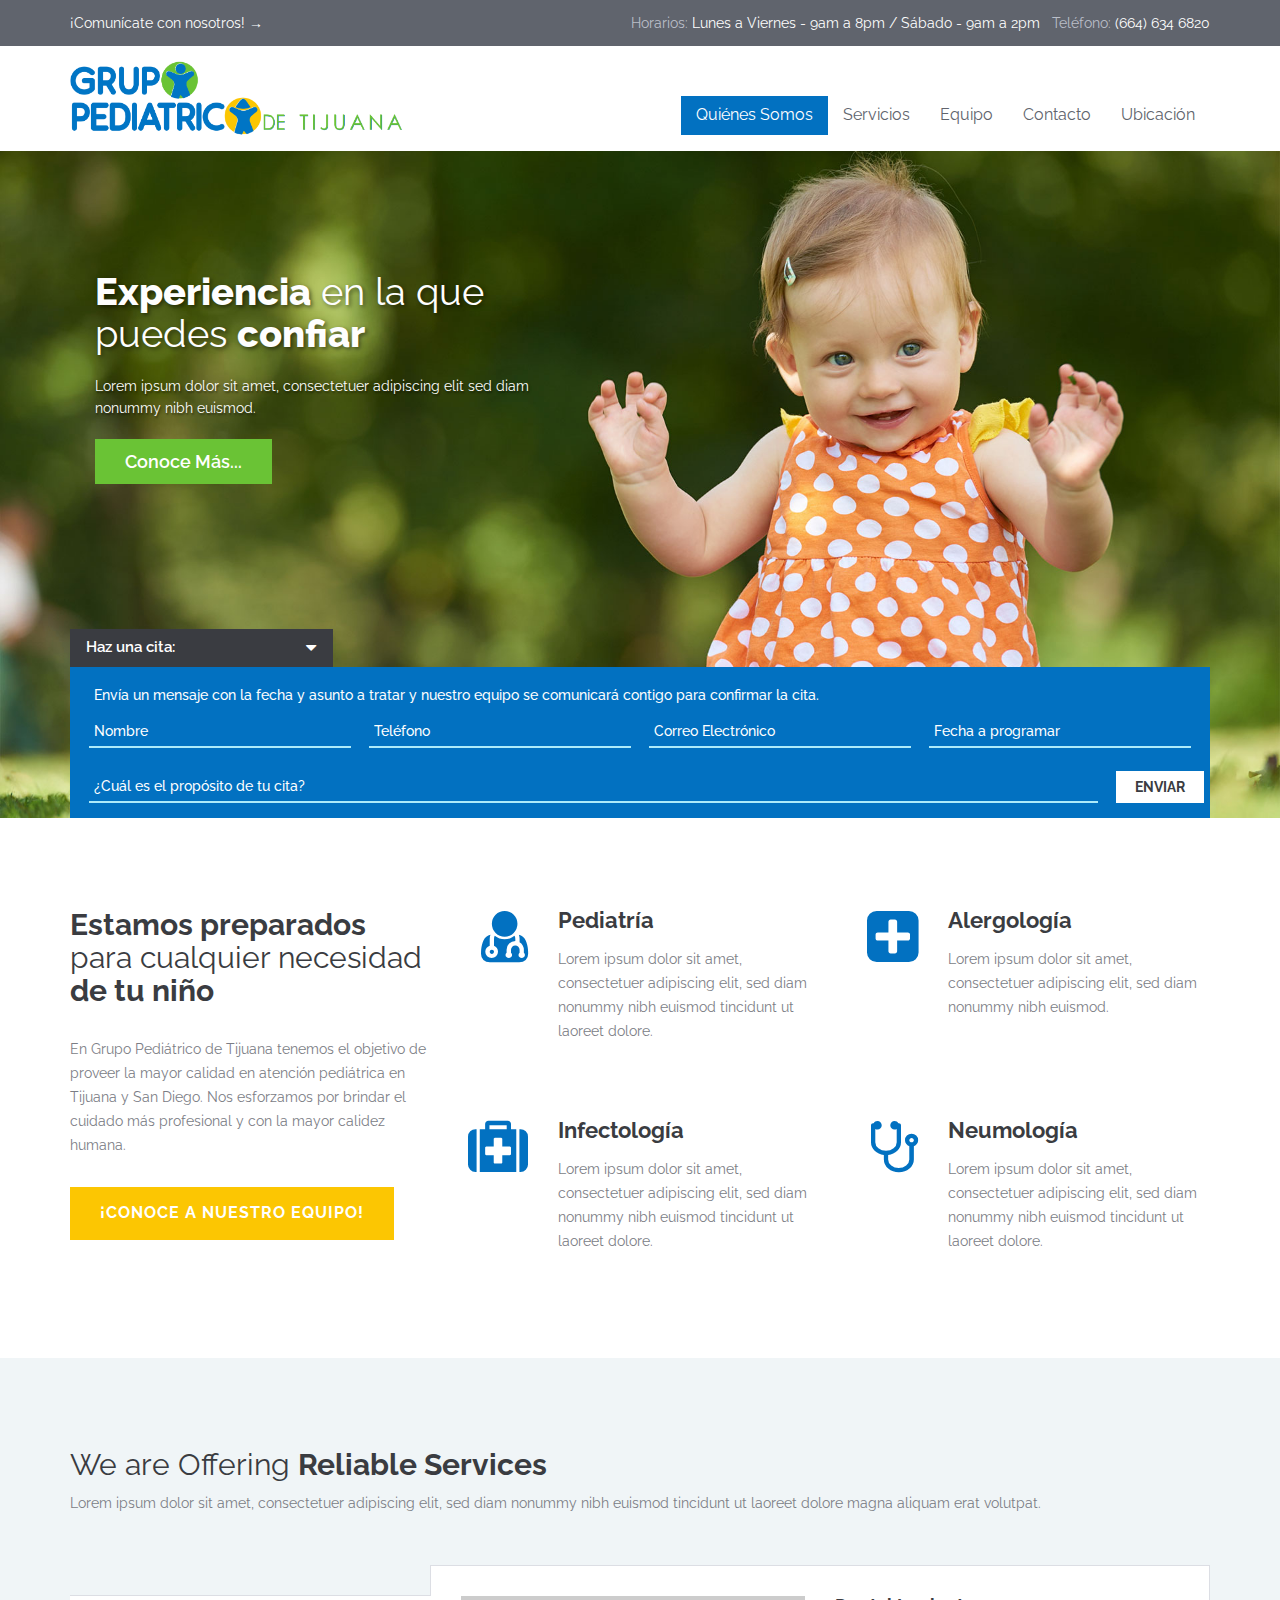
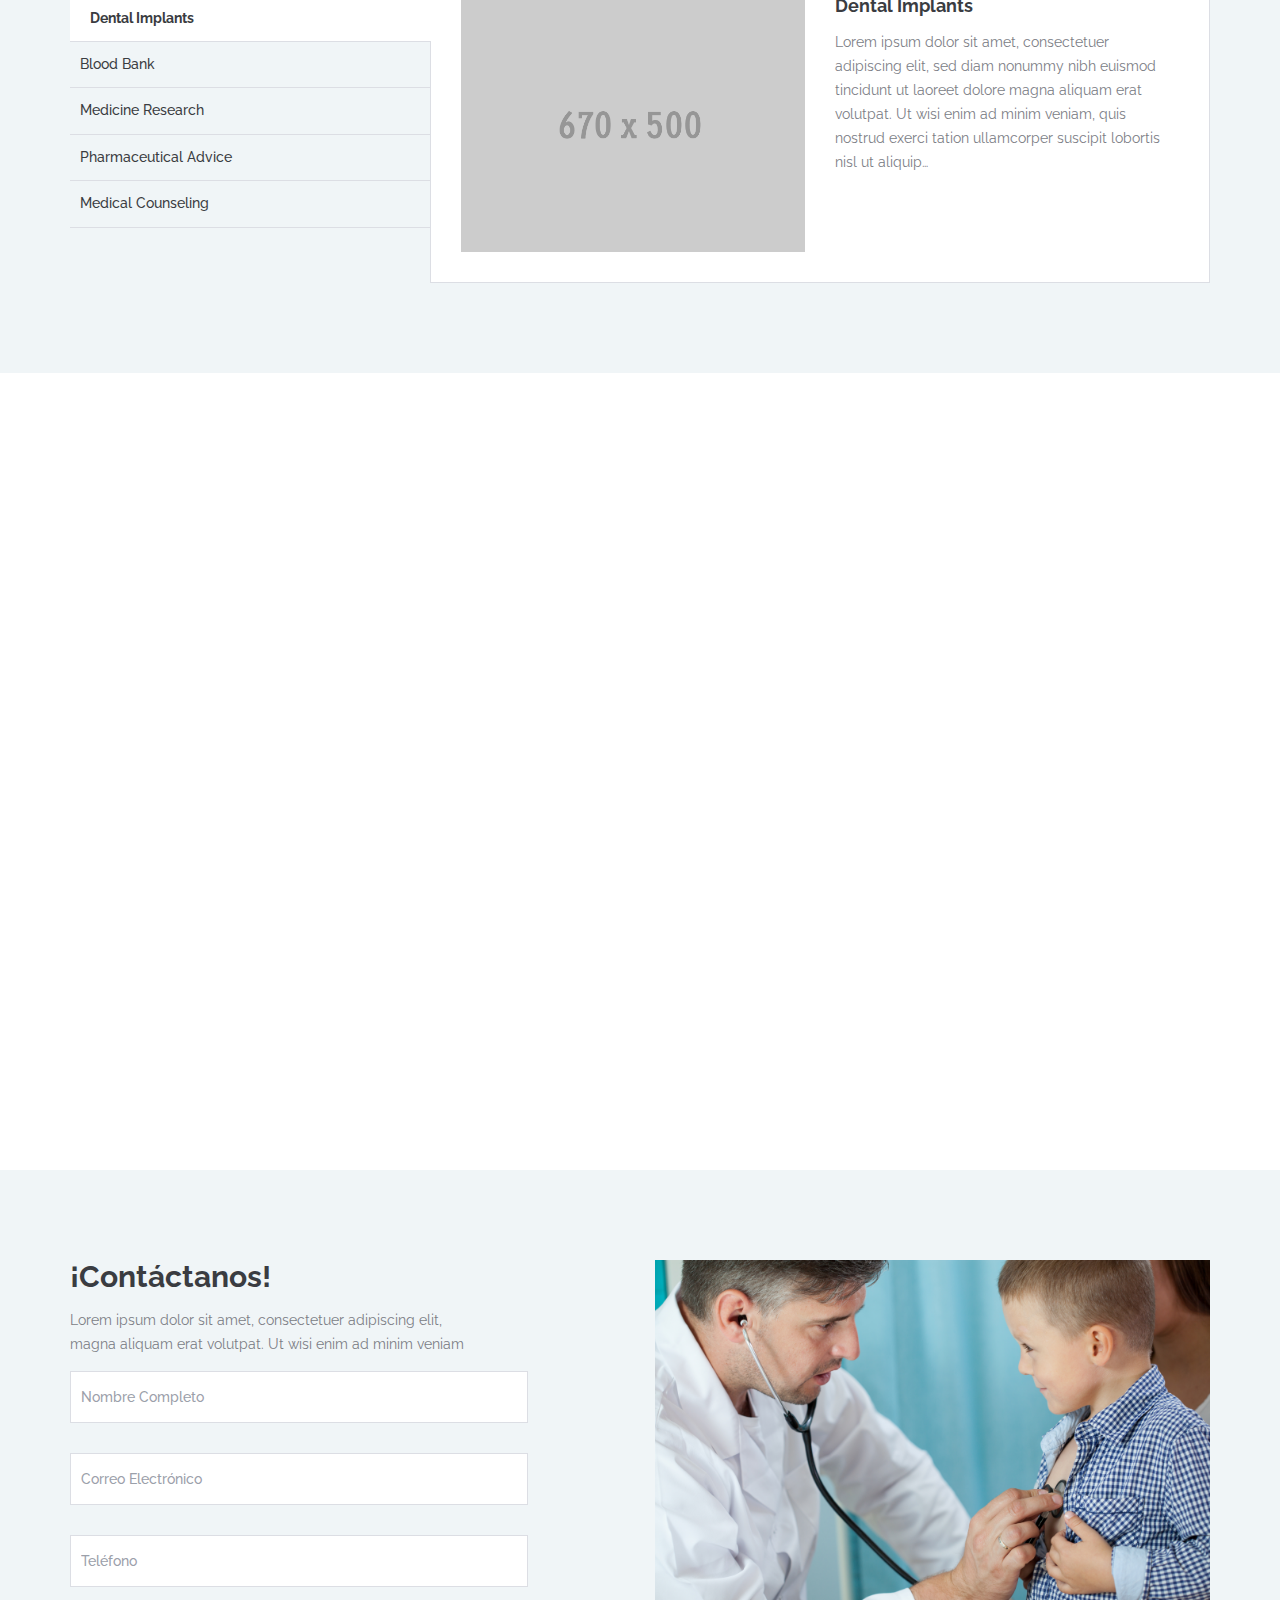
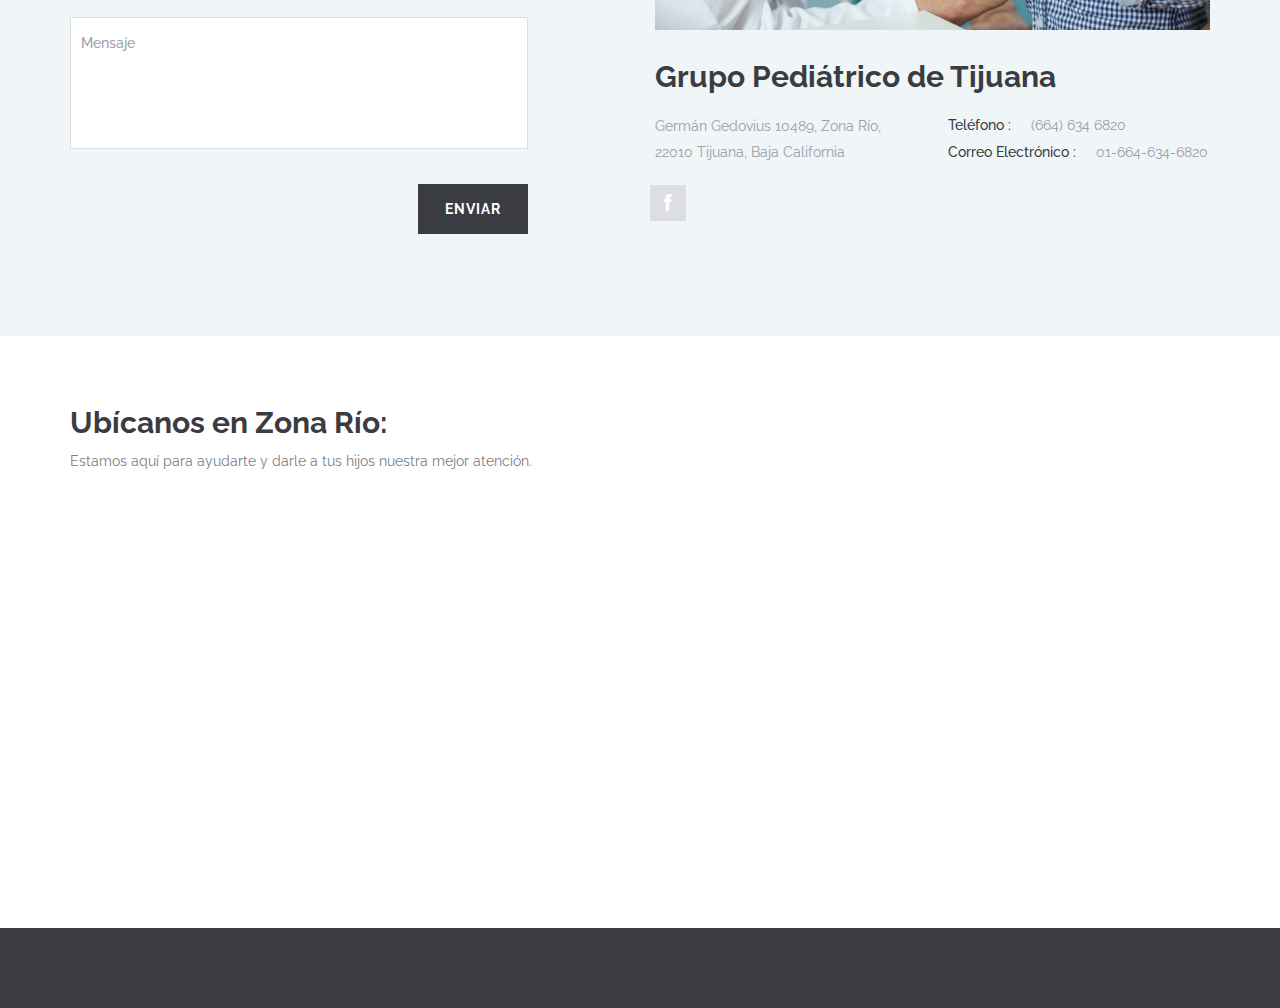
==== index.html @ 03748902 "initial commit" ====
<!DOCTYPE html>
<html lang="en-US"><!--<![endif]-->
<head>
    <!-- META TAGS -->
    <meta charset="UTF-8">

    <!-- Title -->
    <title>Medicalpress | Just another Website</title>

    <!-- Define a view port to mobile devices to use - telling the browser to assume that
    the page is as wide as the device (width=device-width)
     and setting the initial page zoom level to be 1 (initial-scale=1.0) -->
    <meta name="viewport" content="width=device-width, initial-scale=1.0">
    <meta name="format-detection" content="telephone=no">
    <meta name="SKYPE_TOOLBAR" content ="SKYPE_TOOLBAR_PARSER_COMPATIBLE"/>

    <!-- favicon -->
    <link rel="shortcut icon" href="images/favicon-new.png">

    <!-- Google Web Font -->
    <link href="http://fonts.googleapis.com/css?family=Raleway:400,100,500,600,700,800,900,300,200" rel="stylesheet" type="text/css">
    <link href="http://fonts.googleapis.com/css?family=Droid+Serif:400,700,400italic,700italic" rel="stylesheet" type="text/css">

    <!-- bootstrap Style Sheet (caution ! - Do not edit this stylesheet) -->
    <link rel="stylesheet" href="css/bootstrap.css" type="text/css" media="all">
    <!-- Flexslider stylesheet -->
    <link rel="stylesheet" href="css/flexslider.css" type="text/css" media="all">
    <!-- Animations stylesheet -->
    <link rel="stylesheet" href="css/animations.css" type="text/css" media="all">
    <!-- Awesome Font stylesheet -->
    <link rel="stylesheet" href="css/font-awesome.css" type="text/css" media="all">
    <!-- Datepciker stylesheet -->
    <link rel="stylesheet" href="css/datepicker.css" type="text/css" media="all">
    <!-- Swipebox stylesheet -->
    <link rel="stylesheet" href="css/swipebox.css" type="text/css" media="all">
    <!-- meanmenu stylesheet -->
    <link rel="stylesheet" href="css/meanmenu.css" type="text/css" media="all">
    <!-- Include the site main stylesheet -->
    <link rel="stylesheet" href="css/main.css" type="text/css" media="all">
    <!-- Include the site responsive  stylesheet -->
    <link rel="stylesheet" href="css/custom-responsive.css" type="text/css" media="all">


    <!--[if lt IE 9]>
    <script src="http://html5shim.googlecode.com/svn/trunk/html5.js"></script>
    <script src="js/respond.min.js"></script>
    <![endif]-->

</head>
<body>

<!--[if lt IE 7]>
<p class="chromeframe">You are using an <strong>outdated</strong> browser. Please <a href="http://browsehappy.com/">upgrade your browser</a> or <a href="<php echo 'http://www.google.com/chromeframe/?redirect=true'; ?>">activate Google Chrome Frame</a> to improve your experience.</p>
<![endif]-->

<div class="header-top clearfix">
    <div class="container">
        <div class="row">
            <div class="col-md-5 ">
                <p>¡Comunícate con nosotros! <span>→</span></p>
            </div>
            <!--opening hours-->
            <div class="col-md-7 text-right">
                <p>
                    Horarios: <span>Lunes a Viernes - 9am a 8pm / Sábado - 9am a 2pm</span>
                    <br class="visible-xs">&nbsp;&nbsp;Teléfono: <span>(664) 634 6820</span>
                </p>
            </div>

        </div>
    </div>
</div>


<header id="header">
    <div class="container">

        <!-- Website Logo -->
        <div class="logo clearfix">
            <a href="index.html">
                <img src="images/temp-images/gpt-logo-v2-h.png" alt="Medicalpress">
            </a>
        </div>

        <!-- Main Navigation -->
        <nav class="main-menu">
            <ul class="header-nav clearfix" id="menu-main-menu">
                <li class="current-menu-item page_item">
                    <a href="#home-features">Quiénes Somos</a>
                </li>
                <li>
                    <a href="#home-services">Servicios</a>
                    <!-- <ul>
                        <li>
                            <a href="doctors-four-columns.html">4 Columns Doctors</a>
                        </li>
                        <li>
                            <a href="doctors-three-columns.html">3 Columns Doctors</a>
                        </li>
                        <li>
                            <a href="doctors-two-columns.html">2 Columns Doctors</a>
                        </li>
                    </ul> -->
                </li>
                <li>
                    <a href="#home-doctors">Equipo</a>
                </li>
                <li>
                    <a href="#contact-page">Contacto</a>
                </li>
                <li>
                    <a href="#map-wrapper">Ubicación</a>
                </li>
            </ul>
        </nav>
        <div id="responsive-menu-container"></div>
    </div>
</header>


<!--slider-->
<div class="home-slider clearfix">
    <div class="flexslider">
        <ul class="slides">
            <!--slide start-->
            <li class="flex-active-slide">
                <img src="images/temp-images/slide-two.jpg" alt="Medical Services That You Can Trust" draggable="false">
                <div class="content-wrapper clearfix">
                    <div class="container">
                        <div class="slide-content clearfix">
                            <h1><span>Experiencia</span> en la que puedes <span>confiar</span></h1>
                            <p>Lorem ipsum dolor sit amet, consectetuer adipiscing elit sed diam nonummy nibh euismod.</p>
                            <a class="slider-button" href="doctors-three-columns.html">Conoce Más...</a>
                        </div>
                    </div>
                </div>
            </li>
            <!--slide end-->

            <!--slide start-->
            <li>
                <img src="images/temp-images/slide-one.jpg" alt="We Care for You" draggable="false">
                <div class="content-wrapper clearfix">
                    <div class="container">
                        <div class="slide-content clearfix ">
                            <h1>We <span>Care</span> for <span>You</span></h1>
                            <p>Lorem ipsum dolor sit amet, consectetuer adipiscing elit, sed diam nonummy nibh euismod tincidunt ut laoreet dolore magna aliquam erat volutpat.</p>
                            <a class="slider-button" href="doctors-three-columns.html">Read More</a>
                        </div>
                    </div>
                </div>
            </li>
            <!--slide end-->
        </ul>
        <!--directional nav-->
        <ul class="flex-direction-nav">
            <li><a class="flex-prev" href="#"><i class="fa fa-caret-left"></i></a></li>
            <li><a class="flex-next" href="#"><i class="fa fa-caret-right"></i></a></li>
        </ul>
    </div>
    <!--appointment form-->
    <div class="appointment clearfix">
        <div class="container">
            <div class="row">
                <div class="col-lg-3 col-md-4 col-sm-6  ">
                    <span class="btn make-appoint">Haz una cita: <i class="fa fa-caret-down"></i></span>
                </div>
            </div>
            <div class="clearfix">
                <div class="appointment-form clearfix animated">
                    <p>Envía un mensaje con la fecha y asunto a tratar y nuestro equipo se comunicará contigo para confirmar la cita.</p>
                    <form class="clearfix" id="appointment_form_one" action="appointment_form_handler.php" method="post" >
                        <div class="row">
                            <div class="col-md-3 col-sm-6 common">
                                <input type="text" name="name" id="app-name" class="required" placeholder="Nombre" />
                            </div>
                            <div class="col-md-3 col-sm-6 common">
                                <input type="text" name="number" id="app-number" class="required number" placeholder="Teléfono"/>
                            </div>
                            <div class="col-md-3 col-sm-6 common">
                                <input type="email" name="email" id="app-email" class="required email" placeholder="Correo Electrónico"/>
                            </div>
                            <div class="col-md-3 col-sm-6 common">
                                <input type="text" name="date" id="datepicker" class="required" placeholder="Fecha a programar"/>
                            </div>
                        </div>
                        <div class="row">
                            <div class="col-sm-11 common">
                                <input type="text" name="message" id="app-message" class="required" placeholder="¿Cuál es el propósito de tu cita?" />
                            </div>
                            <div class="col-sm-1 common">
                                <input type="submit" name="Submit" class="btn form-submit-btn" value="ENVIAR"/>
                            </div>
                        </div>

                        <img src="images/white-loader.gif" class="ajax-loader" id="appointment-loader" alt="Loading...">
                        <div id="response-container"></div>

                    </form>
                </div>
            </div>
        </div>
    </div>
    <!--appointment form end-->
</div>


<!--general services-->
<div id="home-features" class="home-features clearfix">
    <div class="container">
        <div class="row">

            <div class="col-md-4">
                <div class="features-intro clearfix">
                    <h2><span>Estamos preparados</span> para cualquier necesidad <span>de tu niño</span></h2>
                    <p>En Grupo Pediátrico de Tijuana tenemos el objetivo de proveer la mayor calidad en atención pediátrica en Tijuana y San Diego. Nos esforzamos por brindar el cuidado más profesional y con la mayor calidez humana.</p>
                    <a class="read-more" href="#home-doctors">¡Conoce a nuestro equipo!</a>
                </div>
            </div>

            <div class="col-md-8">
                <div class="row">
                    <div class="col-sm-6 single-feature">
                        <div class="row">
                            <div class="col-sm-3 icon-wrapper">
                                <i class="fa fa-user-md fa-custom"></i>
                            </div>
                            <div class="col-sm-9">
                                <h3>Pediatría</h3>
                                <p>Lorem ipsum dolor sit amet, consectetuer adipiscing elit, sed diam nonummy nibh euismod tincidunt ut laoreet dolore.</p>
                            </div>
                        </div>
                    </div>

                    <div class="col-sm-6 single-feature">
                        <div class="row">
                            <div class="col-sm-3 icon-wrapper">
                                <i class="fa fa-plus-square fa-custom"></i>
                            </div>
                            <div class="col-sm-9">
                                <h3>Alergología</h3>
                                <p>Lorem ipsum dolor sit amet, consectetuer adipiscing elit, sed diam nonummy nibh euismod.</p>
                            </div>
                        </div>
                    </div>

                    <div class="col-sm-6 single-feature">
                        <div class="row">
                            <div class="col-sm-3 icon-wrapper">
                                <i class="fa fa-medkit fa-custom"></i>
                            </div>
                            <div class="col-sm-9">
                                <h3>Infectología</h3>
                                <p>Lorem ipsum dolor sit amet, consectetuer adipiscing elit, sed diam nonummy nibh euismod tincidunt ut laoreet dolore.</p>
                            </div>
                        </div>
                    </div>

                    <div class="col-sm-6 single-feature">
                        <div class="row">
                            <div class="col-sm-3 icon-wrapper">
                                <i class="fa fa-stethoscope fa-custom"></i>
                            </div>
                            <div class="col-sm-9">
                                <h3>Neumología</h3>
                                <p>Lorem ipsum dolor sit amet, consectetuer adipiscing elit, sed diam nonummy nibh euismod tincidunt ut laoreet dolore.</p>
                            </div>
                        </div>
                    </div>

                </div>
            </div>
        </div>
    </div>
</div>
<!--general services end-->



<!--medical services start-->
<div id="home-services" class="home-services clearfix">
    <div class="container">
        <div class="slogan-section animated fadeInUp clearfix ae-animation-fadeInUp">
            <h2>We are Offering <span>Reliable Services</span></h2>
            <p>Lorem ipsum dolor sit amet, consectetuer adipiscing elit, sed diam nonummy nibh euismod tincidunt ut laoreet dolore magna aliquam erat volutpat.</p>
        </div>

        <div class="tab-main animated fadeInDown clearfix ae-animation-fadeInDown">
            <div class="row">
                <div class="col-sm-4">
                    <div class="tab-title active">
                        <h6>Dental Implants</h6>
                    </div>
                    <div class="tab-title">
                        <h6>Blood Bank</h6>
                    </div>
                    <div class="tab-title">
                        <h6>Medicine Research</h6>
                    </div>
                    <div class="tab-title">
                        <h6>Pharmaceutical Advice</h6>
                    </div>
                    <div class="tab-title">
                        <h6>Medical Counseling</h6>
                    </div>
                </div>

                <div class="col-sm-8">
                    <div class="tab-content">
                        <article class="content clearfix hentry">
                            <div class="row">
                                <div class="col-md-6">
                                    <figure>
                                        <img  src="images/temp-images/service-3-670x500.jpg" alt="service-3">
                                    </figure>
                                </div>
                                <div class="col-md-6">
                                    <h5><a href="services-dental.html" rel="bookmark">Dental Implants</a></h5>
                                    <p>Lorem ipsum dolor sit amet, consectetuer adipiscing elit, sed diam nonummy nibh euismod tincidunt ut laoreet dolore magna aliquam erat volutpat. Ut wisi enim ad minim veniam, quis nostrud exerci tation ullamcorper suscipit lobortis nisl ut aliquip…</p>
                                </div>
                            </div>
                        </article>
                        <article class="content clearfix hentry">
                            <div class="row">
                                <div class="col-md-6">
                                    <figure>
                                        <img src="images/temp-images/service-2-670x500.jpg" alt="service-2">
                                    </figure>
                                </div>
                                <div class="col-md-6">
                                    <h5><a href="services-blood.html" rel="bookmark">Blood Bank</a></h5>
                                    <p>Lorem ipsum dolor sit amet, consectetuer adipiscing elit, sed diam nonummy nibh euismod tincidunt ut laoreet dolore magna aliquam erat volutpat. Ut wisi enim ad minim veniam, quis nostrud exerci tation ullamcorper suscipit lobortis nisl ut aliquip…</p>
                                </div>
                            </div>
                        </article>
                        <article class="content clearfix hentry">
                            <div class="row">
                                <div class="col-md-6">
                                    <figure>
                                        <img src="images/temp-images/service-5-670x500.jpg"  alt="service-5">
                                    </figure>
                                </div>
                                <div class="col-md-6">
                                    <h5><a href="services-research.html">Medicine Research</a></h5>
                                    <p>Lorem ipsum dolor sit amet, consectetuer adipiscing elit, sed diam nonummy nibh euismod tincidunt ut laoreet dolore magna aliquam erat volutpat. Ut wisi enim ad minim veniam, quis nostrud exerci tation ullamcorper suscipit lobortis nisl ut aliquip…</p>
                                </div>
                            </div>
                        </article>
                        <article class="content clearfix hentry">
                            <div class="row">
                                <div class="col-md-6">
                                    <figure>
                                        <img src="images/temp-images/service-4-670x500.jpg"  alt="service-4">
                                    </figure>
                                </div>
                                <div class="col-md-6">
                                    <h5><a href="services-advice.html">Pharmaceutical Advice</a></h5>
                                    <p>Lorem ipsum dolor sit amet, consectetuer adipiscing elit, sed diam nonummy nibh euismod tincidunt ut laoreet dolore magna aliquam erat volutpat. Ut wisi enim ad minim veniam, quis nostrud exerci tation ullamcorper suscipit lobortis nisl ut aliquip…</p>
                                </div>
                            </div>
                        </article>
                        <article class="content clearfix hentry">
                            <div class="row">
                                <div class="col-md-6">
                                    <figure>
                                        <img src="images/temp-images/service-1-670x500.jpg" alt="service-1">
                                    </figure>
                                </div>
                                <div class="col-md-6">
                                    <h5><a href="services-counseling.html">Medical Counseling</a></h5>
                                    <p>Lorem ipsum dolor sit amet, consectetuer adipiscing elit, sed diam nonummy nibh euismod tincidunt ut laoreet dolore magna aliquam erat volutpat. Ut wisi enim ad minim veniam, quis nostrud exerci tation ullamcorper suscipit lobortis nisl ut aliquip…</p>
                                </div>
                            </div>
                        </article>
                    </div><!-- end of tab-content -->
                </div>

            </div><!-- tab-main -->
        </div>
    </div>
</div>
<!--medical services end-->



<!--doctors section-->
<div id="home-doctors" class="home-doctors  clearfix">
    <div class="container">
        <div class="slogan-section animated fadeInUp clearfix">
            <h2>Conoce a nuestro <span>Equipo de Especialistas</span></h2>
            <p>Nuestros médicos pediátras son expertos en alergología, infectología, neumología, endoscopía pediátrica y enfermedades propias de la infancia y la adolescencia. Miembros de nuestro staff médico son pioneros en el campo de la pediatrìa y han tratado el mayor número de pacientes en la zona San Diego-Tijuana.</p>
        </div>

        <div class="row">
            <div class="col-md-3 col-sm-6  text-center">
                <div class="common-doctor animated fadeInUp clearfix">
                    <figure>
                        <a href="doctor-alberto.html" title="Dr. Alberto José Escalante Domínguez">
                            <img src="images/temp-images/dr_alberto.jpg" alt="doctor-2">
                        </a>
                    </figure>
                    <div class="text-content">
                        <h5><a href="doctor-alberto.html">Dr. Alberto José Escalante Domínguez</a></h5>
                        <p>
                            Pediátra Alergólogo, Inmunólogo Clínico 
                        </p>
                    </div>
                </div>
            </div>
            <div class="col-md-3 col-sm-6  text-center">
                <div class="common-doctor animated fadeInUp clearfix">
                    <figure>
                        <a href="doctor-antonio.html" title="Dr. J. Antonio Loaiza Martínez">
                            <img src="images/temp-images/dr_antonio.jpg" alt="doctor-1">
                        </a>
                    </figure>
                    <div class="text-content">
                        <h5><a href="doctor-antonio.html">Dr. J. Antonio Loaiza Martínez</a></h5>
                        <p>
                            Neumología y Endoscopía Pediátrica.
                        </p>
                    </div>
                </div>
            </div>

            <div class="visible-sm clearfix margin-gap"></div>

            <div class="col-md-3 col-sm-6  text-center">
                <div class="common-doctor animated fadeInUp clearfix">
                    <figure>
                        <a href="doctor-enrique.html" title="Dr. Enrique Chacón Cruz">
                            <img src="images/temp-images/dr_enrique.jpg" alt="doctor-4">
                        </a>
                    </figure>
                    <div class="text-content">
                        <h5><a href="doctor-enrique.html">Dr. Enrique Chacón Cruz</a></h5>
                        <p>
                            Infectólogo Pediatra
                        </p>
                    </div>
                </div>
            </div>

            <div class="col-md-3 col-sm-6  text-center">
                <div class="common-doctor animated fadeInUp clearfix">
                    <figure>
                        <a href="doctor-rolando.html" title="Dr. Rolando de Hoyos N.">
                            <img src="images/temp-images/dr_rolando.jpg" alt="doctor-3">
                        </a>
                    </figure>
                    <div class="text-content">
                        <h5><a href="doctor-rolando.html">Dr. Rolando de Hoyos N.</a></h5>
                        <p>
                            Médico Pediatra
                        </p>
                    </div>
                </div>
            </div>
            <div class="visible-sm clearfix margin-gap"></div>
        </div>
    </div>
</div>
<!--doctors section end-->




<div id="contact-page" class="contact-page clearfix">
    <div class="container">

        <!--contact form section-->
<!--         <div class="blog-page-single clearfix">
            <article class="page type-page hentry  clearfix">
                <div class="full-width-contents">
                    <div class="entry-content">
                        <h2>¡Contáctanos!</h2>
                        <p>Lorem ipsum dolor sit amet, consectetuer adipiscing elit,<br />
                            magna aliquam erat volutpat. Ut wisi enim ad minim veniam</p>
                    </div>
                </div>
            </article>
        </div> -->

        <div class="clearfix"></div>
        <!--contact form-->
        <div class="row">
            <div class="col-lg-5 col-md-5 col-sm-6 ">
                <h2>¡Contáctanos!</h2>
                <p>Lorem ipsum dolor sit amet, consectetuer adipiscing elit,<br />
                            magna aliquam erat volutpat. Ut wisi enim ad minim veniam</p>
                <form id="contact_form" class="contact-form" action="contact_form_handler.php" method="post">
                    <input type="text" name="name" id="name" class="required" placeholder="Nombre Completo" title="¿Cuál es tu nombre completo?">
                    <input type="text" name="email" id="email" class="required email" placeholder="Correo Electrónico" title="¿Cuál es tu correo electrónico?">
                    <input type="text" name="number" id="number" placeholder="Teléfono">
                    <input type="hidden" name="action" value="send_message">
                    <input type="hidden" name="nonce" value="">
                    <textarea name="message" id="message" class="required" cols="30" rows="5"  placeholder="Mensaje" title="¿En qué te podemos ayudar?"></textarea>
                    <input id="contact-form-submit" class="form-submit-btn" type="submit" value="ENVIAR">
                    <img src="images/loader.gif" id="contact-loader" class="ajax-loader" alt="Loading...">
                    <div id="error-container"></div>
                    <div id="response-container"></div>
                </form>
            </div>

            <!--contact detail-->
            <div class="col-lg-6 col-md-6 col-sm-6  col-lg-offset-1 col-md-offset-1">
                <img src="images/temp-images/contact-img.jpg" alt="">
                <div class="contact-sidebar clearfix">
                    <article class="address-area clearfix">
                        <h2><span>Grupo Pediátrico de Tijuana</span></h2>
                        <div class="row">
                            <div class="col-md-6">
                                <address>Germán Gedovius 10489, Zona Río, 22010 Tijuana, Baja California</address>
                            </div>
                            <div class="col-md-6">
                                <p>
                                    <strong>Teléfono :</strong>(664) 634 6820
                                </p>
                                <p>
                                    <strong>Correo Electrónico :</strong>01-664-634-6820
                                </p>
                            </div>
                        </div>
                    </article>
                    <!--social icons-->
                    <article class="social-icon clearfix">
                        <ul class="clearfix">
                            <li class="facebook-icon"><a target="_blank" href="#"><i class="fa fa-facebook"></i></a></li>
                        </ul>
                    </article>
                </div>
            </div>
        </div>
    </div>
</div>

<div id="map-wrapper" class="clearfix">
    <!--google map -->
    <div class="container">
        <div class="map-wrapper">
            <h2>Ubícanos en Zona Río:</h2>
            <p>Estamos aquí para ayudarte y darle a tus hijos nuestra mejor atención.</p>
            <div id="map-canvas"></div>
        </div>
    </div>
</div> 


<!--page footer-->
<footer id="main-footer" class="site-footer clearfix">
    <div class="container">
        <div class="footer-bottom animated fadeInDown clearfix">
            <div class="row">
                <div class="col-sm-7">
                    <p>&copy; Copyright 2017. Grupo Pediátrico de Tijuana</p>
                </div>
                <!--footer social icons-->
                <div class="col-sm-5 clearfix">
                    <ul class="footer-social-nav">
                        <li><a target="_blank" href="#"><i class="fa fa-facebook"></i></a></li>
                    </ul>
                </div>
            </div>
        </div>
    </div>
</footer>

<a href="#top" id="scroll-top"></a>
<script type="text/javascript" src="http://maps.google.com/maps/api/js?sensor=false"></script>

<!--google map API-->
<script>
    function initializeContactMap() {
        var officeLocation = new google.maps.LatLng(32.519728, -117.011796);
        var contactMapOptions = {
            zoom:  17,
            center: officeLocation,
            mapTypeId: google.maps.MapTypeId.ROADMAP,
            scrollwheel: false
        }
        var contactMap = new google.maps.Map(document.getElementById('map-canvas'), contactMapOptions);

        var contactMarker = new google.maps.Marker({
            position: officeLocation,
            map: contactMap
        });

    }
    window.onload = initializeContactMap();

</script>

<script type='text/javascript' id='quick-js'></script>
<script type='text/javascript' src='js/jquery-2.2.3.min.js'></script>
<script type='text/javascript' src='js/bootstrap.min.js'></script>
<script type='text/javascript' src='js/jquery.flexslider-min.js'></script>
<script type='text/javascript' src='js/jquery.swipebox.min.js'></script>
<script type='text/javascript' src='js/jquery.isotope.min.js'></script>
<script type='text/javascript' src='js/jquery.appear.js'></script>
<script type='text/javascript' src='js/jquery.ui.core.min.js'></script>
<script type='text/javascript' src='js/jquery.ui.datepicker.min.js'></script>
<script type='text/javascript' src='js/jquery.validate.min.js'></script>
<script type='text/javascript' src='js/jquery.form.js'></script>
<script type='text/javascript' src='js/jquery.autosize.min.js'></script>
<script type='text/javascript' src='js/jquery.meanmenu.min.js'></script>
<script type='text/javascript' src='js/jquery.velocity.min.js'></script>
<script type='text/javascript' src='js/jquery-twitterFetcher.js'></script>
<script type='text/javascript' src='js/respond.min.js'></script>
<script type='text/javascript' src='js/jquery-migrate-1.2.1.min.js'></script>
<script type='text/javascript' src='js/custom.js'></script>

</body>
</html>
---- css/animations.css ----
.animated{
    -webkit-animation-fill-mode:both;
    -moz-animation-fill-mode:both;
    -ms-animation-fill-mode:both;
    -o-animation-fill-mode:both;
    animation-fill-mode:both;
    -webkit-animation-duration:1s;
    -moz-animation-duration:1s;
    -ms-animation-duration:1s;
    -o-animation-duration:1s;
    animation-duration:1s;
    -webkit-animation-delay: 0s;
    -moz-animation-delay: 0s;
    animation-delay: 0s;
}


/* Fade */
@-webkit-keyframes ae-animation-fade {
	0% {opacity: 0; -webkit-transform: scaleY(0) scaleX(0);}
	100% {opacity: 1; -webkit-transform: scaleY(1) scaleX(1)}
}

@-moz-keyframes ae-animation-fade {
	0% {opacity: 0;}
	100% {opacity: 1;}
}

@-o-keyframes ae-animation-fade {
	0% {opacity: 0;}
	100% {opacity: 1;}
}

@keyframes ae-animation-fade {
	0% {opacity: 0; transform: scaleY(0) scaleX(0);}
	100% {opacity: 1; transform: scaleY(1) scaleX(1)}
}

.ae-animation-fade {
	-webkit-animation-name: ae-animation-fade;
	-moz-animation-name: ae-animation-fade;
	-o-animation-name: ae-animation-fade;
	animation-name: ae-animation-fade;

	-webkit-animation-duration:1s;
	-moz-animation-duration:1s;
	-ms-animation-duration:1s;
	-o-animation-duration:1s;
	animation-duration:1s;
	opacity: 1!important;
}

.fade { opacity: 0; }
html.ie9 .fade { opacity: 1!important; }


/* Slide-animate */
@-webkit-keyframes ae-animation-slide-animate {
	0% {-webkit-transform: translateY(100%);}
	100% {-webkit-transform: translateY(0%);}
}

@-moz-keyframes ae-animation-slide-animate {
	0% {-moz-transform: translateY(100%);}
	100% {-moz-transform: translateY(0%);}
}

@-o-keyframes ae-animation-slide-animate {
	0% {-o-transform: translateY(100%);}
	100% {-o-transform: translateY(0%);}
}

@keyframes ae-animation-slide-animate{
	0% {transform: translateY(100%);}
	100% {transform: translateY(0%);}
}

.ae-animation-slide-animate {
	-webkit-animation-name: ae-animation-slide-animate;
	-moz-animation-name: ae-animation-slide-animate;
	-o-animation-name: ae-animation-slide-animate;
	animation-name: ae-animation-slide-animate;

	-webkit-animation-duration:1s;
	-moz-animation-duration:1s;
	-ms-animation-duration:1s;
	-o-animation-duration:1s;
	animation-duration:1s;
	opacity: 1!important;
}

.slide-animate { opacity: 0; }
html.ie9 .slide-animate { opacity: 1!important; }

/* Hatch */
@-webkit-keyframes ae-animation-hatch {
	0% {-webkit-transform: rotate(0deg) scaleY(0);}
	20% {-webkit-transform: rotate(-2deg) scaleY(1.05);}
	35% {-webkit-transform: rotate(2deg) scaleY(1);}
	50% {-webkit-transform: rotate(-2deg);}
	65% {-webkit-transform: rotate(1deg);}
	80% {-webkit-transform: rotate(-1deg);}
	100% {-webkit-transform: rotate(0deg);}
}

@-moz-keyframes ae-animation-hatch {
	0% {-moz-transform: rotate(0deg) scaleY(0);}
	20% {-moz-transform: rotate(-2deg) scaleY(1.05);}
	35% {-moz-transform: rotate(2deg) scaleY(1);}
	50% {-moz-transform: rotate(-2deg);}
	65% {-moz-transform: rotate(1deg);}
	80% {-moz-transform: rotate(-1deg);}
	100% {-moz-transform: rotate(0deg);}
}

@-o-keyframes ae-animation-hatch {
	0% {-o-transform: rotate(0deg) scaleY(0);}
	20% {-o-transform: rotate(-2deg) scaleY(1.05);}
	35% {-o-transform: rotate(2deg) scaleY(1);}
	50% {-o-transform: rotate(-2deg);}
	65% {-o-transform: rotate(1deg);}
	80% {-o-transform: rotate(-1deg);}
	100% {-o-transform: rotate(0deg);}
}

@keyframes ae-animation-hatch {
	0% {transform: rotate(0deg) scaleY(0);}
	20% {transform: rotate(-2deg) scaleY(1.05);}
	35% {transform: rotate(2deg) scaleY(1);}
	50% {transform: rotate(-2deg);}
	65% {transform: rotate(1deg);}
	80% {transform: rotate(-1deg);}
	100% {transform: rotate(0deg);}
}

.ae-animation-hatch {
	-webkit-animation-name: ae-animation-hatch;
	-moz-animation-name: ae-animation-hatch;
	-o-animation-name: ae-animation-hatch;
	animation-name: ae-animation-hatch;

	-webkit-animation-duration:1.6s;
	-moz-animation-duration:1.6s;
	-ms-animation-duration:1.6s;
	-o-animation-duration:1.6s;
	animation-duration:1.6s;
	opacity: 1!important;
}

.hatch { opacity: 0; }
html.ie9 .hatch { opacity: 1!important; }

/* Entrance */
@-webkit-keyframes ae-animation-entrance {
	0% {
		-webkit-transform: scale(0.3) rotate(6deg) translateX(-30%) translateY(30%);
		opacity: 0.2;
	}
	30% {
		-webkit-transform: scale(1.03) rotate(-2deg) translateX(2%) translateY(-2%);
		opacity: 1;
	}
	45% {
		-webkit-transform: scale(0.98) rotate(1deg) translateX(0%) translateY(0%);
		opacity: 1;
	}
	60% {
		-webkit-transform: scale(1.01) rotate(-1deg) translateX(0%) translateY(0%);
		opacity: 1;
	}
	75% {
		-webkit-transform: scale(0.99) rotate(1deg) translateX(0%) translateY(0%);
		opacity: 1;
	}
	90% {
		-webkit-transform: scale(1.01) rotate(0deg) translateX(0%) translateY(0%);
		opacity: 1;
	}
	100% {
		-webkit-transform: scale(1) rotate(0deg) translateX(0%) translateY(0%);
		opacity: 1;
	}
}

@-moz-keyframes ae-animation-entrance {
	0% {
		-moz-transform: scale(0.3) rotate(6deg) translateX(-30%) translateY(30%);
		opacity: 0.2;
	}
	30% {
		-moz-transform: scale(1.03) rotate(-2deg) translateX(2%) translateY(-2%);
		opacity: 1;
	}
	45% {
		-moz-transform: scale(0.98) rotate(1deg) translateX(0%) translateY(0%);
		opacity: 1;
	}
	60% {
		-moz-transform: scale(1.01) rotate(-1deg) translateX(0%) translateY(0%);
		opacity: 1;
	}
	75% {
		-moz-transform: scale(0.99) rotate(1deg) translateX(0%) translateY(0%);
		opacity: 1;
	}
	90% {
		-moz-transform: scale(1.01) rotate(0deg) translateX(0%) translateY(0%);
		opacity: 1;
	}
	100% {
		-moz-transform: scale(1) rotate(0deg) translateX(0%) translateY(0%);
		opacity: 1;
	}
}

@-o-keyframes ae-animation-entrance {
	0% {
		-o-transform: scale(0.3) rotate(6deg) translateX(-30%) translateY(30%);
		opacity: 0.2;
	}
	30% {
		-o-transform: scale(1.03) rotate(-2deg) translateX(2%) translateY(-2%);
		opacity: 1;
	}
	45% {
		-o-transform: scale(0.98) rotate(1deg) translateX(0%) translateY(0%);
		opacity: 1;
	}
	60% {
		-o-transform: scale(1.01) rotate(-1deg) translateX(0%) translateY(0%);
		opacity: 1;
	}
	75% {
		-o-transform: scale(0.99) rotate(1deg) translateX(0%) translateY(0%);
		opacity: 1;
	}
	90% {
		-o-transform: scale(1.01) rotate(0deg) translateX(0%) translateY(0%);
		opacity: 1;
	}
	100% {
		-o-transform: scale(1) rotate(0deg) translateX(0%) translateY(0%);
		opacity: 1;
	}
}

@keyframes ae-animation-entrance {
	0% {
		transform: scale(0.3) rotate(6deg) translateX(-30%) translateY(30%);
		opacity: 0.2;
	}
	30% {
		transform: scale(1.03) rotate(-2deg) translateX(2%) translateY(-2%);
		opacity: 1;
	}
	45% {
		transform: scale(0.98) rotate(1deg) translateX(0%) translateY(0%);
		opacity: 1;
	}
	60% {
		transform: scale(1.01) rotate(-1deg) translateX(0%) translateY(0%);
		opacity: 1;
	}
	75% {
		transform: scale(0.99) rotate(1deg) translateX(0%) translateY(0%);
		opacity: 1;
	}
	90% {
		transform: scale(1.01) rotate(0deg) translateX(0%) translateY(0%);
		opacity: 1;
	}
	100% {
		transform: scale(1) rotate(0deg) translateX(0%) translateY(0%);
		opacity: 1;
	}
}

.ae-animation-entrance {
	-webkit-animation-name: ae-animation-entrance;
	-moz-animation-name: ae-animation-entrance;
	-o-animation-name: ae-animation-entrance;
	animation-name: ae-animation-entrance;

	-webkit-animation-duration:1.6s;
	-moz-animation-duration:1.6s;
	-ms-animation-duration:1.6s;
	-o-animation-duration:1.6s;
	animation-duration:1.6s;
	opacity: 1!important;
}

.entrance { opacity: 0; }
html.ie9 .entrance { opacity: 1!important; }

/*-*-*-*-*-*-*-*-*-**-*-*-*-*-*-*-*-*-*-*-*-*-*-*-*-*-*-*-*-*-*-*-*-*-*-*-*-*-*-*-*-*-*-*-*-*-*-*-*-*-*-*-*-*-*-*-*-*-*-*-*-*-*-*-*-*-*-*-*-*-*-*-*-*-*-*-*-*-*/
/*-*-*-*-*-*-*-*-*-**-*-*-*-*-*-*-*-*-*-*-*-*-*-*-*-*-*-*-*-*-*-*-*-*-*-*-*-*-*-*-*-*-*-*-*-*-*-*-*-*-*-*-*-*-*-*-*-*-*-*-*-*-*-*-*-*-*-*-*-*-*-*-*-*-*-*-*-*-*/
/*-*-*-*-*-*-*-*-*-**-*-*-*-*-*-*-*-*-*-*-*-*-*-*-*-*-*-*-*-*-*-*-*-*-*-*-*-*-*-*-*-*-*-*-*-*-*-*-*-*-*-*-*-*-*-*-*-*-*-*-*-*-*-*-*-*-*-*-*-*-*-*-*-*-*-*-*-*-*/
/*-*-*-*-*-*-*-*-*-**-*-*-*-*-*-*-*-*-*-*-*-*-*-*-*-*-*-*-*-*-*-*-*-*-*-*-*-*-*-*-*-*-*-*-*-*-*-*-*-*-*-*-*-*-*-*-*-*-*-*-*-*-*-*-*-*-*-*-*-*-*-*-*-*-*-*-*-*-*/
/*-*-*-*-*-*-*-*-*-**-*-*-*-*-*-*-*-*-*-*-*-*-*-*-*-*-*-*-*-*-*-*-*-*-*-*-*-*-*-*-*-*-*-*-*-*-*-*-*-*-*-*-*-*-*-*-*-*-*-*-*-*-*-*-*-*-*-*-*-*-*-*-*-*-*-*-*-*-*/
/*-*-*-*-*-*-*-*-*-**-*-*-*-*-*-*-*-*-*-*-*-*-*-*-*-*-*-*-*-*-*-*-*-*-*-*-*-*-*-*-*-*-*-*-*-*-*-*-*-*-*-*-*-*-*-*-*-*-*-*-*-*-*-*-*-*-*-*-*-*-*-*-*-*-*-*-*-*-*/
/*-*-*-*-*-*-*-*-*-**-*-*-*-*-*-*-*-*-*-*-*-*-*-*-*-*-*-*-*-*-*-*-*-*-*-*-*-*-*-*-*-*-*-*-*-*-*-*-*-*-*-*-*-*-*-*-*-*-*-*-*-*-*-*-*-*-*-*-*-*-*-*-*-*-*-*-*-*-*/


.animated.hinge{
    -webkit-animation-duration:2s;
    -moz-animation-duration:2s;
    -ms-animation-duration:2s;
    -o-animation-duration:2s;
    animation-duration:2s;
}
@-webkit-keyframes flash {
                                                                                                                                                                                                                                                                                                                                                                                                                                                     0%, 50%, 100% {opacity: 1;} 25%, 75% {opacity: 0;}
                                                                                                                                                                                                                                                                                                                                                                                                                                                 }

@-moz-keyframes flash {
    0%, 50%, 100% {opacity: 1;}
    25%, 75% {opacity: 0;}
}

@-o-keyframes flash {
    0%, 50%, 100% {opacity: 1;}
    25%, 75% {opacity: 0;}
}

@keyframes flash {
    0%, 50%, 100% {opacity: 1;}
    25%, 75% {opacity: 0;}
}

.flash {
    -webkit-animation-name: flash;
    -moz-animation-name: flash;
    -o-animation-name: flash;
    animation-name: flash;
}
@-webkit-keyframes shake {
    0%, 100% {-webkit-transform: translateX(0);}
    10%, 30%, 50%, 70%, 90% {-webkit-transform: translateX(-10px);}
    20%, 40%, 60%, 80% {-webkit-transform: translateX(10px);}
}

@-moz-keyframes shake {
    0%, 100% {-moz-transform: translateX(0);}
    10%, 30%, 50%, 70%, 90% {-moz-transform: translateX(-10px);}
    20%, 40%, 60%, 80% {-moz-transform: translateX(10px);}
}

@-o-keyframes shake {
    0%, 100% {-o-transform: translateX(0);}
    10%, 30%, 50%, 70%, 90% {-o-transform: translateX(-10px);}
    20%, 40%, 60%, 80% {-o-transform: translateX(10px);}
}

@keyframes shake {
    0%, 100% {transform: translateX(0);}
    10%, 30%, 50%, 70%, 90% {transform: translateX(-10px);}
    20%, 40%, 60%, 80% {transform: translateX(10px);}
}

.shake {
    -webkit-animation-name: shake;
    -moz-animation-name: shake;
    -o-animation-name: shake;
    animation-name: shake;
}
@-webkit-keyframes bounce {
    0%, 20%, 50%, 80%, 100% {-webkit-transform: translateY(0);}
    40% {-webkit-transform: translateY(-30px);}
    60% {-webkit-transform: translateY(-15px);}
}

@-moz-keyframes bounce {
    0%, 20%, 50%, 80%, 100% {-moz-transform: translateY(0);}
    40% {-moz-transform: translateY(-30px);}
    60% {-moz-transform: translateY(-15px);}
}

@-o-keyframes bounce {
    0%, 20%, 50%, 80%, 100% {-o-transform: translateY(0);}
    40% {-o-transform: translateY(-30px);}
    60% {-o-transform: translateY(-15px);}
}
@keyframes bounce {
    0%, 20%, 50%, 80%, 100% {transform: translateY(0);}
    40% {transform: translateY(-30px);}
    60% {transform: translateY(-15px);}
}

.bounce {
    -webkit-animation-name: bounce;
    -moz-animation-name: bounce;
    -o-animation-name: bounce;
    animation-name: bounce;
}
@-webkit-keyframes ae-animation-tada {
    0% {-webkit-transform: scale(1);}
    10%, 20% {-webkit-transform: scale(0.9) rotate(-3deg);}
    30%, 50%, 70%, 90% {-webkit-transform: scale(1.1) rotate(3deg);}
    40%, 60%, 80% {-webkit-transform: scale(1.1) rotate(-3deg);}
    100% {-webkit-transform: scale(1) rotate(0);}
}

@-moz-keyframes ae-animation-tada {
    0% {-moz-transform: scale(1);}
    10%, 20% {-moz-transform: scale(0.9) rotate(-3deg);}
    30%, 50%, 70%, 90% {-moz-transform: scale(1.1) rotate(3deg);}
    40%, 60%, 80% {-moz-transform: scale(1.1) rotate(-3deg);}
    100% {-moz-transform: scale(1) rotate(0);}
}

@-o-keyframes ae-animation-tada {
    0% {-o-transform: scale(1);}
    10%, 20% {-o-transform: scale(0.9) rotate(-3deg);}
    30%, 50%, 70%, 90% {-o-transform: scale(1.1) rotate(3deg);}
    40%, 60%, 80% {-o-transform: scale(1.1) rotate(-3deg);}
    100% {-o-transform: scale(1) rotate(0);}
}

@keyframes ae-animation-tada {
    0% {transform: scale(1);}
    10%, 20% {transform: scale(0.9) rotate(-3deg);}
    30%, 50%, 70%, 90% {transform: scale(1.1) rotate(3deg);}
    40%, 60%, 80% {transform: scale(1.1) rotate(-3deg);}
    100% {transform: scale(1) rotate(0);}
}

.ae-animation-tada {
    -webkit-animation-name: tada;
    -moz-animation-name: tada;
    -o-animation-name: tada;
    animation-name: tada;
}
.tada{opacity: 0;}
@-webkit-keyframes swing {
    20%, 40%, 60%, 80%, 100% { -webkit-transform-origin: top center; }
    20% { -webkit-transform: rotate(15deg); }
    40% { -webkit-transform: rotate(-10deg); }
    60% { -webkit-transform: rotate(5deg); }
    80% { -webkit-transform: rotate(-5deg); }
    100% { -webkit-transform: rotate(0deg); }
}

@-moz-keyframes swing {
    20% { -moz-transform: rotate(15deg); }
    40% { -moz-transform: rotate(-10deg); }
    60% { -moz-transform: rotate(5deg); }
    80% { -moz-transform: rotate(-5deg); }
    100% { -moz-transform: rotate(0deg); }
}

@-o-keyframes swing {
    20% { -o-transform: rotate(15deg); }
    40% { -o-transform: rotate(-10deg); }
    60% { -o-transform: rotate(5deg); }
    80% { -o-transform: rotate(-5deg); }
    100% { -o-transform: rotate(0deg); }
}

@keyframes swing {
    20% { transform: rotate(15deg); }
    40% { transform: rotate(-10deg); }
    60% { transform: rotate(5deg); }
    80% { transform: rotate(-5deg); }
    100% { transform: rotate(0deg); }
}

.swing {
    -webkit-transform-origin: top center;
    -moz-transform-origin: top center;
    -o-transform-origin: top center;
    transform-origin: top center;
    -webkit-animation-name: swing;
    -moz-animation-name: swing;
    -o-animation-name: swing;
    animation-name: swing;
}
/* originally authored by Nick Pettit - https://github.com/nickpettit/glide */

@-webkit-keyframes wobble {
    0% { -webkit-transform: translateX(0%); }
    15% { -webkit-transform: translateX(-25%) rotate(-5deg); }
    30% { -webkit-transform: translateX(20%) rotate(3deg); }
    45% { -webkit-transform: translateX(-15%) rotate(-3deg); }
    60% { -webkit-transform: translateX(10%) rotate(2deg); }
    75% { -webkit-transform: translateX(-5%) rotate(-1deg); }
    100% { -webkit-transform: translateX(0%); }
}

@-moz-keyframes wobble {
    0% { -moz-transform: translateX(0%); }
    15% { -moz-transform: translateX(-25%) rotate(-5deg); }
    30% { -moz-transform: translateX(20%) rotate(3deg); }
    45% { -moz-transform: translateX(-15%) rotate(-3deg); }
    60% { -moz-transform: translateX(10%) rotate(2deg); }
    75% { -moz-transform: translateX(-5%) rotate(-1deg); }
    100% { -moz-transform: translateX(0%); }
}

@-o-keyframes wobble {
    0% { -o-transform: translateX(0%); }
    15% { -o-transform: translateX(-25%) rotate(-5deg); }
    30% { -o-transform: translateX(20%) rotate(3deg); }
    45% { -o-transform: translateX(-15%) rotate(-3deg); }
    60% { -o-transform: translateX(10%) rotate(2deg); }
    75% { -o-transform: translateX(-5%) rotate(-1deg); }
    100% { -o-transform: translateX(0%); }
}

@keyframes wobble {
    0% { transform: translateX(0%); }
    15% { transform: translateX(-25%) rotate(-5deg); }
    30% { transform: translateX(20%) rotate(3deg); }
    45% { transform: translateX(-15%) rotate(-3deg); }
    60% { transform: translateX(10%) rotate(2deg); }
    75% { transform: translateX(-5%) rotate(-1deg); }
    100% { transform: translateX(0%); }
}

.wobble {
    -webkit-animation-name: wobble;
    -moz-animation-name: wobble;
    -o-animation-name: wobble;
    animation-name: wobble;
}
@-webkit-keyframes wiggle {
    0% { -webkit-transform: skewX(9deg); }
    10% { -webkit-transform: skewX(-8deg); }
    20% { -webkit-transform: skewX(7deg); }
    30% { -webkit-transform: skewX(-6deg); }
    40% { -webkit-transform: skewX(5deg); }
    50% { -webkit-transform: skewX(-4deg); }
    60% { -webkit-transform: skewX(3deg); }
    70% { -webkit-transform: skewX(-2deg); }
    80% { -webkit-transform: skewX(1deg); }
    90% { -webkit-transform: skewX(0deg); }
    100% { -webkit-transform: skewX(0deg); }
}

@-moz-keyframes wiggle {
    0% { -moz-transform: skewX(9deg); }
    10% { -moz-transform: skewX(-8deg); }
    20% { -moz-transform: skewX(7deg); }
    30% { -moz-transform: skewX(-6deg); }
    40% { -moz-transform: skewX(5deg); }
    50% { -moz-transform: skewX(-4deg); }
    60% { -moz-transform: skewX(3deg); }
    70% { -moz-transform: skewX(-2deg); }
    80% { -moz-transform: skewX(1deg); }
    90% { -moz-transform: skewX(0deg); }
    100% { -moz-transform: skewX(0deg); }
}

@-o-keyframes wiggle {
    0% { -o-transform: skewX(9deg); }
    10% { -o-transform: skewX(-8deg); }
    20% { -o-transform: skewX(7deg); }
    30% { -o-transform: skewX(-6deg); }
    40% { -o-transform: skewX(5deg); }
    50% { -o-transform: skewX(-4deg); }
    60% { -o-transform: skewX(3deg); }
    70% { -o-transform: skewX(-2deg); }
    80% { -o-transform: skewX(1deg); }
    90% { -o-transform: skewX(0deg); }
    100% { -o-transform: skewX(0deg); }
}

@keyframes wiggle {
    0% { transform: skewX(9deg); }
    10% { transform: skewX(-8deg); }
    20% { transform: skewX(7deg); }
    30% { transform: skewX(-6deg); }
    40% { transform: skewX(5deg); }
    50% { transform: skewX(-4deg); }
    60% { transform: skewX(3deg); }
    70% { transform: skewX(-2deg); }
    80% { transform: skewX(1deg); }
    90% { transform: skewX(0deg); }
    100% { transform: skewX(0deg); }
}

.wiggle {
    -webkit-animation-name: wiggle;
    -moz-animation-name: wiggle;
    -o-animation-name: wiggle;
    animation-name: wiggle;

    -webkit-animation-timing-function: ease-in;
    -moz-animation-timing-function: ease-in;
    -o-animation-timing-function: ease-in;
    animation-timing-function: ease-in;
}
/* originally authored by Nick Pettit - https://github.com/nickpettit/glide */

@-webkit-keyframes pulse {
    0% { -webkit-transform: scale(1); }
    50% { -webkit-transform: scale(1.1); }
    100% { -webkit-transform: scale(1); }
}
@-moz-keyframes pulse {
    0% { -moz-transform: scale(1); }
    50% { -moz-transform: scale(1.1); }
    100% { -moz-transform: scale(1); }
}
@-o-keyframes pulse {
    0% { -o-transform: scale(1); }
    50% { -o-transform: scale(1.1); }
    100% { -o-transform: scale(1); }
}
@keyframes pulse {
    0% { transform: scale(1); }
    50% { transform: scale(1.1); }
    100% { transform: scale(1); }
}

.pulse {
    -webkit-animation-name: pulse;
    -moz-animation-name: pulse;
    -o-animation-name: pulse;
    animation-name: pulse;
}
@-webkit-keyframes flip {
    0% {
        -webkit-transform: perspective(400px) rotateY(0);
        -webkit-animation-timing-function: ease-out;
    }
    40% {
        -webkit-transform: perspective(400px) translateZ(150px) rotateY(170deg);
        -webkit-animation-timing-function: ease-out;
    }
    50% {
        -webkit-transform: perspective(400px) translateZ(150px) rotateY(190deg) scale(1);
        -webkit-animation-timing-function: ease-in;
    }
    80% {
        -webkit-transform: perspective(400px) rotateY(360deg) scale(.95);
        -webkit-animation-timing-function: ease-in;
    }
    100% {
        -webkit-transform: perspective(400px) scale(1);
        -webkit-animation-timing-function: ease-in;
    }
}
@-moz-keyframes flip {
    0% {
        -moz-transform: perspective(400px) rotateY(0);
        -moz-animation-timing-function: ease-out;
    }
    40% {
        -moz-transform: perspective(400px) translateZ(150px) rotateY(170deg);
        -moz-animation-timing-function: ease-out;
    }
    50% {
        -moz-transform: perspective(400px) translateZ(150px) rotateY(190deg) scale(1);
        -moz-animation-timing-function: ease-in;
    }
    80% {
        -moz-transform: perspective(400px) rotateY(360deg) scale(.95);
        -moz-animation-timing-function: ease-in;
    }
    100% {
        -moz-transform: perspective(400px) scale(1);
        -moz-animation-timing-function: ease-in;
    }
}
@-o-keyframes flip {
    0% {
        -o-transform: perspective(400px) rotateY(0);
        -o-animation-timing-function: ease-out;
    }
    40% {
        -o-transform: perspective(400px) translateZ(150px) rotateY(170deg);
        -o-animation-timing-function: ease-out;
    }
    50% {
        -o-transform: perspective(400px) translateZ(150px) rotateY(190deg) scale(1);
        -o-animation-timing-function: ease-in;
    }
    80% {
        -o-transform: perspective(400px) rotateY(360deg) scale(.95);
        -o-animation-timing-function: ease-in;
    }
    100% {
        -o-transform: perspective(400px) scale(1);
        -o-animation-timing-function: ease-in;
    }
}
@keyframes flip {
    0% {
        transform: perspective(400px) rotateY(0);
        animation-timing-function: ease-out;
    }
    40% {
        transform: perspective(400px) translateZ(150px) rotateY(170deg);
        animation-timing-function: ease-out;
    }
    50% {
        transform: perspective(400px) translateZ(150px) rotateY(190deg) scale(1);
        animation-timing-function: ease-in;
    }
    80% {
        transform: perspective(400px) rotateY(360deg) scale(.95);
        animation-timing-function: ease-in;
    }
    100% {
        transform: perspective(400px) scale(1);
        animation-timing-function: ease-in;
    }
}

.flip {
    -webkit-transform-style: preserve-3d;
    -moz-transform-style: preserve-3d;
    -o-transform-style: preserve-3d;
    transform-style: preserve-3d;
    -webkit-backface-visibility: visible !important;
    -webkit-animation-name: flip;
    -moz-backface-visibility: visible !important;
    -moz-animation-name: flip;
    -o-backface-visibility: visible !important;
    -o-animation-name: flip;
    backface-visibility: visible !important;
    animation-name: flip;
}
@-webkit-keyframes flipInX {
    0% {
        -webkit-transform: perspective(400px) rotateX(90deg);
        opacity: 0;
    }

    40% {
        -webkit-transform: perspective(400px) rotateX(-10deg);
    }

    70% {
        -webkit-transform: perspective(400px) rotateX(10deg);
    }

    100% {
        -webkit-transform: perspective(400px) rotateX(0deg);
        opacity: 1;
    }
}
@-moz-keyframes flipInX {
    0% {
        -moz-transform: perspective(400px) rotateX(90deg);
        opacity: 0;
    }

    40% {
        -moz-transform: perspective(400px) rotateX(-10deg);
    }

    70% {
        -moz-transform: perspective(400px) rotateX(10deg);
    }

    100% {
        -moz-transform: perspective(400px) rotateX(0deg);
        opacity: 1;
    }
}
@-o-keyframes flipInX {
    0% {
        -o-transform: perspective(400px) rotateX(90deg);
        opacity: 0;
    }

    40% {
        -o-transform: perspective(400px) rotateX(-10deg);
    }

    70% {
        -o-transform: perspective(400px) rotateX(10deg);
    }

    100% {
        -o-transform: perspective(400px) rotateX(0deg);
        opacity: 1;
    }
}
@keyframes flipInX {
    0% {
        transform: perspective(400px) rotateX(90deg);
        opacity: 0;
    }

    40% {
        transform: perspective(400px) rotateX(-10deg);
    }

    70% {
        transform: perspective(400px) rotateX(10deg);
    }

    100% {
        transform: perspective(400px) rotateX(0deg);
        opacity: 1;
    }
}

.flipInX {
    -webkit-backface-visibility: visible !important;
    -webkit-animation-name: flipInX;
    -moz-backface-visibility: visible !important;
    -moz-animation-name: flipInX;
    -o-backface-visibility: visible !important;
    -o-animation-name: flipInX;
    backface-visibility: visible !important;
    animation-name: flipInX;
}
@-webkit-keyframes flipOutX {
    0% {
        -webkit-transform: perspective(400px) rotateX(0deg);
        opacity: 1;
    }
    100% {
        -webkit-transform: perspective(400px) rotateX(90deg);
        opacity: 0;
    }
}

@-moz-keyframes flipOutX {
    0% {
        -moz-transform: perspective(400px) rotateX(0deg);
        opacity: 1;
    }
    100% {
        -moz-transform: perspective(400px) rotateX(90deg);
        opacity: 0;
    }
}

@-o-keyframes flipOutX {
    0% {
        -o-transform: perspective(400px) rotateX(0deg);
        opacity: 1;
    }
    100% {
        -o-transform: perspective(400px) rotateX(90deg);
        opacity: 0;
    }
}

@keyframes flipOutX {
    0% {
        transform: perspective(400px) rotateX(0deg);
        opacity: 1;
    }
    100% {
        transform: perspective(400px) rotateX(90deg);
        opacity: 0;
    }
}

.flipOutX {
    -webkit-animation-name: flipOutX;
    -webkit-backface-visibility: visible !important;
    -moz-animation-name: flipOutX;
    -moz-backface-visibility: visible !important;
    -o-animation-name: flipOutX;
    -o-backface-visibility: visible !important;
    animation-name: flipOutX;
    backface-visibility: visible !important;
}
@-webkit-keyframes flipInY {
    0% {
        -webkit-transform: perspective(400px) rotateY(90deg);
        opacity: 0;
    }

    40% {
        -webkit-transform: perspective(400px) rotateY(-10deg);
    }

    70% {
        -webkit-transform: perspective(400px) rotateY(10deg);
    }

    100% {
        -webkit-transform: perspective(400px) rotateY(0deg);
        opacity: 1;
    }
}
@-moz-keyframes flipInY {
    0% {
        -moz-transform: perspective(400px) rotateY(90deg);
        opacity: 0;
    }

    40% {
        -moz-transform: perspective(400px) rotateY(-10deg);
    }

    70% {
        -moz-transform: perspective(400px) rotateY(10deg);
    }

    100% {
        -moz-transform: perspective(400px) rotateY(0deg);
        opacity: 1;
    }
}
@-o-keyframes flipInY {
    0% {
        -o-transform: perspective(400px) rotateY(90deg);
        opacity: 0;
    }

    40% {
        -o-transform: perspective(400px) rotateY(-10deg);
    }

    70% {
        -o-transform: perspective(400px) rotateY(10deg);
    }

    100% {
        -o-transform: perspective(400px) rotateY(0deg);
        opacity: 1;
    }
}
@keyframes flipInY {
    0% {
        transform: perspective(400px) rotateY(90deg);
        opacity: 0;
    }

    40% {
        transform: perspective(400px) rotateY(-10deg);
    }

    70% {
        transform: perspective(400px) rotateY(10deg);
    }

    100% {
        transform: perspective(400px) rotateY(0deg);
        opacity: 1;
    }
}

.flipInY {
    -webkit-backface-visibility: visible !important;
    -webkit-animation-name: flipInY;
    -moz-backface-visibility: visible !important;
    -moz-animation-name: flipInY;
    -o-backface-visibility: visible !important;
    -o-animation-name: flipInY;
    backface-visibility: visible !important;
    animation-name: flipInY;
}
@-webkit-keyframes flipOutY {
    0% {
        -webkit-transform: perspective(400px) rotateY(0deg);
        opacity: 1;
    }
    100% {
        -webkit-transform: perspective(400px) rotateY(90deg);
        opacity: 0;
    }
}
@-moz-keyframes flipOutY {
    0% {
        -moz-transform: perspective(400px) rotateY(0deg);
        opacity: 1;
    }
    100% {
        -moz-transform: perspective(400px) rotateY(90deg);
        opacity: 0;
    }
}
@-o-keyframes flipOutY {
    0% {
        -o-transform: perspective(400px) rotateY(0deg);
        opacity: 1;
    }
    100% {
        -o-transform: perspective(400px) rotateY(90deg);
        opacity: 0;
    }
}
@keyframes flipOutY {
    0% {
        transform: perspective(400px) rotateY(0deg);
        opacity: 1;
    }
    100% {
        transform: perspective(400px) rotateY(90deg);
        opacity: 0;
    }
}

.flipOutY {
    -webkit-backface-visibility: visible !important;
    -webkit-animation-name: flipOutY;
    -moz-backface-visibility: visible !important;
    -moz-animation-name: flipOutY;
    -o-backface-visibility: visible !important;
    -o-animation-name: flipOutY;
    backface-visibility: visible !important;
    animation-name: flipOutY;
}
@-webkit-keyframes fadeIn {
    0% {opacity: 0;}
    100% {opacity: 1;}
}

@-moz-keyframes fadeIn {
    0% {opacity: 0;}
    100% {opacity: 1;}
}

@-o-keyframes fadeIn {
    0% {opacity: 0;}
    100% {opacity: 1;}
}

@keyframes fadeIn {
    0% {opacity: 0;}
    100% {opacity: 1;}
}

.fadeIn {
    -webkit-animation-name: fadeIn;
    -moz-animation-name: fadeIn;
    -o-animation-name: fadeIn;
    animation-name: fadeIn;
}
@-webkit-keyframes ae-animation-fadeInUp {
    0% {
        opacity: 0;
        -webkit-transform: translateY(20px);
    }

    100% {
        opacity: 1;
        -webkit-transform: translateY(0);
    }
}

@-moz-keyframes ae-animation-fadeInUp {
    0% {
        opacity: 0;
        -moz-transform: translateY(20px);
    }

    100% {
        opacity: 1;
        -moz-transform: translateY(0);
    }
}

@-o-keyframes ae-animation-fadeInUp {
    0% {
        opacity: 0;
        -o-transform: translateY(20px);
    }

    100% {
        opacity: 1;
        -o-transform: translateY(0);
    }
}

@keyframes ae-animation-fadeInUp {
    0% {
        opacity: 0;
        transform: translateY(20px);
    }

    100% {
        opacity: 1;
        transform: translateY(0);
    }
}

.ae-animation-fadeInUp {
    -webkit-animation-name: ae-animation-fadeInUp;
    -moz-animation-name: ae-animation-fadeInUp;
    -o-animation-name: ae-animation-fadeInUp;
    animation-name: ae-animation-fadeInUp;
    -webkit-animation-duration:1s;
    -moz-animation-duration:1s;
    -ms-animation-duration:1s;
    -o-animation-duration:1s;
    animation-duration:1s;
    opacity: 1!important;
}
.fadeInUp{opacity: 0;}
@-webkit-keyframes ae-animation-fadeInDown {
    0% {
        opacity: 0;
        -webkit-transform: translateY(-20px);
    }

    100% {
        opacity: 1;
        -webkit-transform: translateY(0);
    }
}

@-moz-keyframes ae-animation-fadeInDown {
    0% {
        opacity: 0;
        -moz-transform: translateY(-20px);
    }

    100% {
        opacity: 1;
        -moz-transform: translateY(0);
    }
}

@-o-keyframes ae-animation-fadeInDown {
    0% {
        opacity: 0;
        -o-transform: translateY(-20px);
    }

    100% {
        opacity: 1;
        -o-transform: translateY(0);
    }
}

@keyframes ae-animation-fadeInDown {
    0% {
        opacity: 0;
        transform: translateY(-20px);
    }

    100% {
        opacity: 1;
        transform: translateY(0);
    }
}

.ae-animation-fadeInDown {
    -webkit-animation-name: ae-animation-fadeInDown ;
    -moz-animation-name: ae-animation-fadeInDown ;
    -o-animation-name: ae-animation-fadeInDown ;
    animation-name: ae-animation-fadeInDown ;
    -webkit-animation-duration:1s;
    -moz-animation-duration:1s;
    -ms-animation-duration:1s;
    -o-animation-duration:1s;
    animation-duration:1s;
    opacity: 1!important;

}
.fadeInDown{opacity: 0;}
@-webkit-keyframes ae-animation-fadeInLeft {
    0% {
        opacity: 0;
        -webkit-transform: translateX(-20px);
    }

    100% {
        opacity: 1;
        -webkit-transform: translateX(0);
    }
}

@-moz-keyframes ae-animation-fadeInLeft {
    0% {
        opacity: 0;
        -moz-transform: translateX(-20px);
    }

    100% {
        opacity: 1;
        -moz-transform: translateX(0);
    }
}

@-o-keyframes ae-animation-fadeInLeft {
    0% {
        opacity: 0;
        -o-transform: translateX(-20px);
    }

    100% {
        opacity: 1;
        -o-transform: translateX(0);
    }
}

@keyframes ae-animation-fadeInLeft {
    0% {
        opacity: 0;
        transform: translateX(-20px);
    }

    100% {
        opacity: 1;
        transform: translateX(0);
    }
}

.ae-animation-fadeInLeft {
    -webkit-animation-name: ae-animation-fadeInLeft;
    -moz-animation-name: ae-animation-fadeInLeft;
    -o-animation-name: ae-animation-fadeInLeft;
    animation-name: ae-animation-fadeInLeft;
    -webkit-animation-duration:1s;
    -moz-animation-duration:1s;
    -ms-animation-duration:1s;
    -o-animation-duration:1s;
    animation-duration:1s;
    opacity: 1 !important;
}
.fadeInLeft{opacity: 0;}
@-webkit-keyframes ae-animation-fadeInRight {
    0% {
        opacity: 0;
        -webkit-transform: translateX(20px);
    }

    100% {
        opacity: 1;
        -webkit-transform: translateX(0);
    }
}

@-moz-keyframes ae-animation-fadeInRight {
    0% {
        opacity: 0;
        -moz-transform: translateX(20px);
    }

    100% {
        opacity: 1;
        -moz-transform: translateX(0);
    }
}

@-o-keyframes ae-animation-fadeInRight {
    0% {
        opacity: 0;
        -o-transform: translateX(20px);
    }

    100% {
        opacity: 1;
        -o-transform: translateX(0);
    }
}

@keyframes ae-animation-fadeInRight {
    0% {
        opacity: 0;
        transform: translateX(20px);
    }

    100% {
        opacity: 1;
        transform: translateX(0);
    }
}

.ae-animation-fadeInRight {
    -webkit-animation-name: ae-animation-fadeInRight;
    -moz-animation-name: ae-animation-fadeInRight;
    -o-animation-name: ae-animation-fadeInRight;
    animation-name: ae-animation-fadeInRight;
    -webkit-animation-duration:1s;
    -moz-animation-duration:1s;
    -ms-animation-duration:1s;
    -o-animation-duration:1s;
    animation-duration:1s;
    opacity: 1!important;
}
.fadeInRight{opacity: 0;}
@-webkit-keyframes ae-animation-fadeInUpBig {
    0% {
        opacity: 0;
        -webkit-transform: translateY(2000px);
    }

    100% {
        opacity: 1;
        -webkit-transform: translateY(0);
    }
}

@-moz-keyframes ae-animation-fadeInUpBig {
    0% {
        opacity: 0;
        -moz-transform: translateY(2000px);
    }

    100% {
        opacity: 1;
        -moz-transform: translateY(0);
    }
}

@-o-keyframes ae-animation-fadeInUpBig {
    0% {
        opacity: 0;
        -o-transform: translateY(2000px);
    }

    100% {
        opacity: 1;
        -o-transform: translateY(0);
    }
}

@keyframes ae-animation-fadeInUpBig {
    0% {
        opacity: 0;
        transform: translateY(2000px);
    }

    100% {
        opacity: 1;
        transform: translateY(0);
    }
}

.ae-animation-fadeInUpBig {
    -webkit-animation-name: ae-animation-fadeInUpBig;
    -moz-animation-name: ae-animation-fadeInUpBig;
    -o-animation-name: ae-animation-fadeInUpBig;
    animation-name: ae-animation-fadeInUpBig;
    -webkit-animation-duration:1s;
    -moz-animation-duration:1s;
    -ms-animation-duration:1s;
    -o-animation-duration:1s;
    animation-duration:1s;
    opacity: 1!important;
}
.fadeInUpBig{opacity: 0;}
@-webkit-keyframes ae-animation-fadeInDownBig {
    0% {
        opacity: 0;
        -webkit-transform: translateY(-2000px);
    }

    100% {
        opacity: 1;
        -webkit-transform: translateY(0);
    }
}

@-moz-keyframes ae-animation-fadeInDownBig {
    0% {
        opacity: 0;
        -moz-transform: translateY(-2000px);
    }

    100% {
        opacity: 1;
        -moz-transform: translateY(0);
    }
}

@-o-keyframes ae-animation-fadeInDownBig {
    0% {
        opacity: 0;
        -o-transform: translateY(-2000px);
    }

    100% {
        opacity: 1;
        -o-transform: translateY(0);
    }
}

@keyframes ae-animation-fadeInDownBig {
    0% {
        opacity: 0;
        transform: translateY(-2000px);
    }

    100% {
        opacity: 1;
        transform: translateY(0);
    }
}

.ae-animation-fadeInDownBig {
    -webkit-animation-name: ae-animation-fadeInDownBig;
    -moz-animation-name: ae-animation-fadeInDownBig;
    -o-animation-name: ae-animation-fadeInDownBig;
    animation-name: ae-animation-fadeInDownBig;
    -webkit-animation-duration:1s;
    -moz-animation-duration:1s;
    -ms-animation-duration:1s;
    -o-animation-duration:1s;
    animation-duration:1s;
    opacity: 1!important;
}
.fadeInDownBig{opacity: 0;}
@-webkit-keyframes ae-animation-fadeInLeftBig {
    0% {
        opacity: 0;
        -webkit-transform: translateX(-2000px);
    }

    100% {
        opacity: 1;
        -webkit-transform: translateX(0);
    }
}
@-moz-keyframes ae-animation-fadeInLeftBig {
    0% {
        opacity: 0;
        -moz-transform: translateX(-2000px);
    }

    100% {
        opacity: 1;
        -moz-transform: translateX(0);
    }
}
@-o-keyframes ae-animation-fadeInLeftBig {
    0% {
        opacity: 0;
        -o-transform: translateX(-2000px);
    }

    100% {
        opacity: 1;
        -o-transform: translateX(0);
    }
}
@keyframes ae-animation-fadeInLeftBig {
    0% {
        opacity: 0;
        transform: translateX(-2000px);
    }

    100% {
        opacity: 1;
        transform: translateX(0);
    }
}

.ae-animation-fadeInLeftBig {
    -webkit-animation-name: ae-animation-fadeInLeftBig;
    -moz-animation-name: ae-animation-fadeInLeftBig;
    -o-animation-name: ae-animation-fadeInLeftBig;
    animation-name: ae-animation-fadeInLeftBig;
    -webkit-animation-duration:1s;
    -moz-animation-duration:1s;
    -ms-animation-duration:1s;
    -o-animation-duration:1s;
    animation-duration:1s;
    opacity: 1!important;
}
.fadeInLeftBig{opacity: 0;}
@-webkit-keyframes ae-animation-fadeInRightBig {
    0% {
        opacity: 0;
        -webkit-transform: translateX(2000px);
    }

    100% {
        opacity: 1;
        -webkit-transform: translateX(0);
    }
}

@-moz-keyframes ae-animation-fadeInRightBig {
    0% {
        opacity: 0;
        -moz-transform: translateX(2000px);
    }

    100% {
        opacity: 1;
        -moz-transform: translateX(0);
    }
}

@-o-keyframes ae-animation-fadeInRightBig {
    0% {
        opacity: 0;
        -o-transform: translateX(2000px);
    }

    100% {
        opacity: 1;
        -o-transform: translateX(0);
    }
}

@keyframes ae-animation-fadeInRightBig {
    0% {
        opacity: 0;
        transform: translateX(2000px);
    }

    100% {
        opacity: 1;
        transform: translateX(0);
    }
}

.ae-animation-fadeInRightBig {
    -webkit-animation-name: ae-animation-fadeInRightBig;
    -moz-animation-name: ae-animation-fadeInRightBig;
    -o-animation-name: ae-animation-fadeInRightBig;
    animation-name: ae-animation-fadeInRightBig;
    -webkit-animation-duration:1s;
    -moz-animation-duration:1s;
    -ms-animation-duration:1s;
    -o-animation-duration:1s;
    animation-duration:1s;
    opacity: 1!important;
}
.fadeInRightBig{opacity: 0;}
@-webkit-keyframes fadeOut {
    0% {opacity: 1;}
    100% {opacity: 0;}
}

@-moz-keyframes fadeOut {
    0% {opacity: 1;}
    100% {opacity: 0;}
}

@-o-keyframes fadeOut {
    0% {opacity: 1;}
    100% {opacity: 0;}
}

@keyframes fadeOut {
    0% {opacity: 1;}
    100% {opacity: 0;}
}

.fadeOut {
    -webkit-animation-name: fadeOut;
    -moz-animation-name: fadeOut;
    -o-animation-name: fadeOut;
    animation-name: fadeOut;
}
@-webkit-keyframes fadeOutUp {
    0% {
        opacity: 1;
        -webkit-transform: translateY(0);
    }

    100% {
        opacity: 0;
        -webkit-transform: translateY(-20px);
    }
}
@-moz-keyframes fadeOutUp {
    0% {
        opacity: 1;
        -moz-transform: translateY(0);
    }

    100% {
        opacity: 0;
        -moz-transform: translateY(-20px);
    }
}
@-o-keyframes fadeOutUp {
    0% {
        opacity: 1;
        -o-transform: translateY(0);
    }

    100% {
        opacity: 0;
        -o-transform: translateY(-20px);
    }
}
@keyframes fadeOutUp {
    0% {
        opacity: 1;
        transform: translateY(0);
    }

    100% {
        opacity: 0;
        transform: translateY(-20px);
    }
}

.fadeOutUp {
    -webkit-animation-name: fadeOutUp;
    -moz-animation-name: fadeOutUp;
    -o-animation-name: fadeOutUp;
    animation-name: fadeOutUp;
}
@-webkit-keyframes fadeOutDown {
    0% {
        opacity: 1;
        -webkit-transform: translateY(0);
    }

    100% {
        opacity: 0;
        -webkit-transform: translateY(20px);
    }
}

@-moz-keyframes fadeOutDown {
    0% {
        opacity: 1;
        -moz-transform: translateY(0);
    }

    100% {
        opacity: 0;
        -moz-transform: translateY(20px);
    }
}

@-o-keyframes fadeOutDown {
    0% {
        opacity: 1;
        -o-transform: translateY(0);
    }

    100% {
        opacity: 0;
        -o-transform: translateY(20px);
    }
}

@keyframes fadeOutDown {
    0% {
        opacity: 1;
        transform: translateY(0);
    }

    100% {
        opacity: 0;
        transform: translateY(20px);
    }
}

.fadeOutDown {
    -webkit-animation-name: fadeOutDown;
    -moz-animation-name: fadeOutDown;
    -o-animation-name: fadeOutDown;
    animation-name: fadeOutDown;
}
@-webkit-keyframes fadeOutLeft {
    0% {
        opacity: 1;
        -webkit-transform: translateX(0);
    }

    100% {
        opacity: 0;
        -webkit-transform: translateX(-20px);
    }
}

@-moz-keyframes fadeOutLeft {
    0% {
        opacity: 1;
        -moz-transform: translateX(0);
    }

    100% {
        opacity: 0;
        -moz-transform: translateX(-20px);
    }
}

@-o-keyframes fadeOutLeft {
    0% {
        opacity: 1;
        -o-transform: translateX(0);
    }

    100% {
        opacity: 0;
        -o-transform: translateX(-20px);
    }
}

@keyframes fadeOutLeft {
    0% {
        opacity: 1;
        transform: translateX(0);
    }

    100% {
        opacity: 0;
        transform: translateX(-20px);
    }
}

.fadeOutLeft {
    -webkit-animation-name: fadeOutLeft;
    -moz-animation-name: fadeOutLeft;
    -o-animation-name: fadeOutLeft;
    animation-name: fadeOutLeft;
}
@-webkit-keyframes fadeOutRight {
    0% {
        opacity: 1;
        -webkit-transform: translateX(0);
    }

    100% {
        opacity: 0;
        -webkit-transform: translateX(20px);
    }
}

@-moz-keyframes fadeOutRight {
    0% {
        opacity: 1;
        -moz-transform: translateX(0);
    }

    100% {
        opacity: 0;
        -moz-transform: translateX(20px);
    }
}

@-o-keyframes fadeOutRight {
    0% {
        opacity: 1;
        -o-transform: translateX(0);
    }

    100% {
        opacity: 0;
        -o-transform: translateX(20px);
    }
}

@keyframes fadeOutRight {
    0% {
        opacity: 1;
        transform: translateX(0);
    }

    100% {
        opacity: 0;
        transform: translateX(20px);
    }
}

.fadeOutRight {
    -webkit-animation-name: fadeOutRight;
    -moz-animation-name: fadeOutRight;
    -o-animation-name: fadeOutRight;
    animation-name: fadeOutRight;
}
@-webkit-keyframes fadeOutUpBig {
    0% {
        opacity: 1;
        -webkit-transform: translateY(0);
    }

    100% {
        opacity: 0;
        -webkit-transform: translateY(-2000px);
    }
}

@-moz-keyframes fadeOutUpBig {
    0% {
        opacity: 1;
        -moz-transform: translateY(0);
    }

    100% {
        opacity: 0;
        -moz-transform: translateY(-2000px);
    }
}

@-o-keyframes fadeOutUpBig {
    0% {
        opacity: 1;
        -o-transform: translateY(0);
    }

    100% {
        opacity: 0;
        -o-transform: translateY(-2000px);
    }
}

@keyframes fadeOutUpBig {
    0% {
        opacity: 1;
        transform: translateY(0);
    }

    100% {
        opacity: 0;
        transform: translateY(-2000px);
    }
}

.fadeOutUpBig {
    -webkit-animation-name: fadeOutUpBig;
    -moz-animation-name: fadeOutUpBig;
    -o-animation-name: fadeOutUpBig;
    animation-name: fadeOutUpBig;
}
@-webkit-keyframes fadeOutDownBig {
    0% {
        opacity: 1;
        -webkit-transform: translateY(0);
    }

    100% {
        opacity: 0;
        -webkit-transform: translateY(2000px);
    }
}

@-moz-keyframes fadeOutDownBig {
    0% {
        opacity: 1;
        -moz-transform: translateY(0);
    }

    100% {
        opacity: 0;
        -moz-transform: translateY(2000px);
    }
}

@-o-keyframes fadeOutDownBig {
    0% {
        opacity: 1;
        -o-transform: translateY(0);
    }

    100% {
        opacity: 0;
        -o-transform: translateY(2000px);
    }
}

@keyframes fadeOutDownBig {
    0% {
        opacity: 1;
        transform: translateY(0);
    }

    100% {
        opacity: 0;
        transform: translateY(2000px);
    }
}

.fadeOutDownBig {
    -webkit-animation-name: fadeOutDownBig;
    -moz-animation-name: fadeOutDownBig;
    -o-animation-name: fadeOutDownBig;
    animation-name: fadeOutDownBig;
}
@-webkit-keyframes fadeOutLeftBig {
    0% {
        opacity: 1;
        -webkit-transform: translateX(0);
    }

    100% {
        opacity: 0;
        -webkit-transform: translateX(-2000px);
    }
}

@-moz-keyframes fadeOutLeftBig {
    0% {
        opacity: 1;
        -moz-transform: translateX(0);
    }

    100% {
        opacity: 0;
        -moz-transform: translateX(-2000px);
    }
}

@-o-keyframes fadeOutLeftBig {
    0% {
        opacity: 1;
        -o-transform: translateX(0);
    }

    100% {
        opacity: 0;
        -o-transform: translateX(-2000px);
    }
}

@keyframes fadeOutLeftBig {
    0% {
        opacity: 1;
        transform: translateX(0);
    }

    100% {
        opacity: 0;
        transform: translateX(-2000px);
    }
}

.fadeOutLeftBig {
    -webkit-animation-name: fadeOutLeftBig;
    -moz-animation-name: fadeOutLeftBig;
    -o-animation-name: fadeOutLeftBig;
    animation-name: fadeOutLeftBig;
}
@-webkit-keyframes fadeOutRightBig {
    0% {
        opacity: 1;
        -webkit-transform: translateX(0);
    }

    100% {
        opacity: 0;
        -webkit-transform: translateX(2000px);
    }
}
@-moz-keyframes fadeOutRightBig {
    0% {
        opacity: 1;
        -moz-transform: translateX(0);
    }

    100% {
        opacity: 0;
        -moz-transform: translateX(2000px);
    }
}
@-o-keyframes fadeOutRightBig {
    0% {
        opacity: 1;
        -o-transform: translateX(0);
    }

    100% {
        opacity: 0;
        -o-transform: translateX(2000px);
    }
}
@keyframes fadeOutRightBig {
    0% {
        opacity: 1;
        transform: translateX(0);
    }

    100% {
        opacity: 0;
        transform: translateX(2000px);
    }
}

.fadeOutRightBig {
    -webkit-animation-name: fadeOutRightBig;
    -moz-animation-name: fadeOutRightBig;
    -o-animation-name: fadeOutRightBig;
    animation-name: fadeOutRightBig;
}
@-webkit-keyframes bounceIn {
    0% {
        opacity: 0;
        -webkit-transform: scale(.3);
    }

    50% {
        opacity: 1;
        -webkit-transform: scale(1.05);
    }

    70% {opacity: 1;
        -webkit-transform: scale(.9);
    }

    100% {opacity: 1;
        -webkit-transform: scale(1);
    }
}

@-moz-keyframes bounceIn {
    0% {
        opacity: 0;
        -moz-transform: scale(.3);
    }

    50% {
        opacity: 1;
        -moz-transform: scale(1.05);
    }

    70% {opacity: 1;
        -moz-transform: scale(.9);
    }

    100% {opacity: 1;
        -moz-transform: scale(1);
    }
}

@-o-keyframes bounceIn {
    0% {
        opacity: 0;
        -o-transform: scale(.3);
    }

    50% {
        opacity: 1;
        -o-transform: scale(1.05);
    }

    70% {opacity: 1;
        -o-transform: scale(.9);
    }

    100% {opacity: 1;
        -o-transform: scale(1);
    }
}

@keyframes bounceIn {
    0% {
        opacity: 0;
        transform: scale(.3);
    }

    50% {
        opacity: 1;
        transform: scale(1.05);
    }

    70% {opacity: 1;
        transform: scale(.9);
    }

    100% {opacity: 1;
        transform: scale(1);
    }
}

.bounceIn {
    -webkit-animation-name: bounceIn;
    -moz-animation-name: bounceIn;
    -o-animation-name: bounceIn;
    animation-name: bounceIn;
}
@-webkit-keyframes bounceInUp {
    0% {
        opacity: 0;
        -webkit-transform: translateY(2000px);
    }

    60% {
        opacity: 1;
        -webkit-transform: translateY(-30px);
    }

    80% {opacity: 1;
        -webkit-transform: translateY(10px);
    }

    100% {opacity: 1;
        -webkit-transform: translateY(0);
    }
}
@-moz-keyframes bounceInUp {
    0% {
        opacity: 0;
        -moz-transform: translateY(2000px);
    }

    60% {
        opacity: 1;
        -moz-transform: translateY(-30px);
    }

    80% {opacity: 1;
        -moz-transform: translateY(10px);
    }

    100% {opacity: 1;
        -moz-transform: translateY(0);
    }
}

@-o-keyframes bounceInUp {
    0% {
        opacity: 0;
        -o-transform: translateY(2000px);
    }

    60% {
        opacity: 1;
        -o-transform: translateY(-30px);
    }

    80% {opacity: 1;
        -o-transform: translateY(10px);
    }

    100% {opacity: 1;
        -o-transform: translateY(0);
    }
}

@keyframes bounceInUp {
    0% {
        opacity: 0;
        transform: translateY(2000px);
    }

    60% {
        opacity: 1;
        transform: translateY(-30px);
    }

    80% {opacity: 1;
        transform: translateY(10px);
    }

    100% {opacity: 1;
        transform: translateY(0);
    }
}

.bounceInUp {
    -webkit-animation-name: bounceInUp;
    -moz-animation-name: bounceInUp;
    -o-animation-name: bounceInUp;
    animation-name: bounceInUp;
}
@-webkit-keyframes bounceInDown {
    0% {
        opacity: 0;
        -webkit-transform: translateY(-2000px);
    }

    60% {
        opacity: 1;
        -webkit-transform: translateY(30px);
    }

    80% {opacity: 1;
        -webkit-transform: translateY(-10px);
    }

    100% {opacity: 1;
        -webkit-transform: translateY(0);
    }
}

@-moz-keyframes bounceInDown {
    0% {
        opacity: 0;
        -moz-transform: translateY(-2000px);
    }

    60% {
        opacity: 1;
        -moz-transform: translateY(30px);
    }

    80% {opacity: 1;
        -moz-transform: translateY(-10px);
    }

    100% {opacity: 1;
        -moz-transform: translateY(0);
    }
}

@-o-keyframes bounceInDown {
    0% {
        opacity: 0;
        -o-transform: translateY(-2000px);
    }

    60% {
        opacity: 1;
        -o-transform: translateY(30px);
    }

    80% {opacity: 1;
        -o-transform: translateY(-10px);
    }

    100% {opacity: 1;
        -o-transform: translateY(0);
    }
}

@keyframes bounceInDown {
    0% {
        opacity: 0;
        transform: translateY(-2000px);
    }

    60% {
        opacity: 1;
        transform: translateY(30px);
    }

    80% {opacity: 1;
        transform: translateY(-10px);
    }

    100% {opacity: 1;
        transform: translateY(0);
    }
}

.bounceInDown {
    -webkit-animation-name: bounceInDown;
    -moz-animation-name: bounceInDown;
    -o-animation-name: bounceInDown;
    animation-name: bounceInDown;
}
@-webkit-keyframes bounceInLeft {
    0% {
        opacity: 0;
        -webkit-transform: translateX(-2000px);
    }

    60% {
        opacity: 1;
        -webkit-transform: translateX(30px);
    }

    80% {opacity: 1;
        -webkit-transform: translateX(-10px);
    }

    100% {opacity: 1;
        -webkit-transform: translateX(0);
    }
}

@-moz-keyframes bounceInLeft {
    0% {
        opacity: 0;
        -moz-transform: translateX(-2000px);
    }

    60% {
        opacity: 1;
        -moz-transform: translateX(30px);
    }

    80% {opacity: 1;
        -moz-transform: translateX(-10px);
    }

    100% {opacity: 1;
        -moz-transform: translateX(0);
    }
}

@-o-keyframes bounceInLeft {
    0% {
        opacity: 0;
        -o-transform: translateX(-2000px);
    }

    60% {
        opacity: 1;
        -o-transform: translateX(30px);
    }

    80% {opacity: 1;
        -o-transform: translateX(-10px);
    }

    100% {opacity: 1;
        -o-transform: translateX(0);
    }
}

@keyframes bounceInLeft {
    0% {
        opacity: 0;
        transform: translateX(-2000px);
    }

    60% {
        opacity: 1;
        transform: translateX(30px);
    }

    80% {opacity: 1;
        transform: translateX(-10px);
    }

    100% {opacity: 1;
        transform: translateX(0.1px);
    }
}

.bounceInLeft {
    -webkit-animation-name: bounceInLeft;
    -moz-animation-name: bounceInLeft;
    -o-animation-name: bounceInLeft;
    animation: bounceInLeft;
}
@-webkit-keyframes bounceInRight {
    0% {
        opacity: 0;
        -webkit-transform: translateX(2000px);
    }

    60% {
        opacity: 1;
        -webkit-transform: translateX(-30px);
    }

    80% {opacity: 1;
        -webkit-transform: translateX(10px);
    }

    100% {opacity: 1;
        -webkit-transform: translateX(0);
    }
}

@-moz-keyframes bounceInRight {
    0% {
        opacity: 0;
        -moz-transform: translateX(2000px);
    }

    60% {
        opacity: 1;
        -moz-transform: translateX(-30px);
    }

    80% {opacity: 1;
        -moz-transform: translateX(10px);
    }

    100% {opacity: 1;
        -moz-transform: translateX(0);
    }
}

@-o-keyframes bounceInRight {
    0% {
        opacity: 0;
        -o-transform: translateX(2000px);
    }

    60% {
        opacity: 1;
        -o-transform: translateX(-30px);
    }

    80% {opacity: 1;
        -o-transform: translateX(10px);
    }

    100% {opacity: 1;
        -o-transform: translateX(0);
    }
}

@keyframes bounceInRight {
    0% {
        opacity: 0;
        transform: translateX(2000px);
    }

    60% {
        opacity: 1;
        transform: translateX(-30px);
    }

    80% {opacity: 1;
        transform: translateX(10px);
    }

    100% {opacity: 1;
        transform: translateX(0);
    }
}

.bounceInRight {
    -webkit-animation-name: bounceInRight;
    -moz-animation-name: bounceInRight;
    -o-animation-name: bounceInRight;
    animation-name: bounceInRight;
}
@-webkit-keyframes bounceOut {
    0% {
        -webkit-transform: scale(1);
    }

    25% {
        -webkit-transform: scale(.95);
    }

    50% {
        opacity: 1;
        -webkit-transform: scale(1.1);
    }

    100% {
        opacity: 0;
        -webkit-transform: scale(.3);
    }
}

@-moz-keyframes bounceOut {
    0% {
        -moz-transform: scale(1);
    }

    25% {
        -moz-transform: scale(.95);
    }

    50% {
        opacity: 1;
        -moz-transform: scale(1.1);
    }

    100% {
        opacity: 0;
        -moz-transform: scale(.3);
    }
}

@-o-keyframes bounceOut {
    0% {
        -o-transform: scale(1);
    }

    25% {
        -o-transform: scale(.95);
    }

    50% {
        opacity: 1;
        -o-transform: scale(1.1);
    }

    100% {
        opacity: 0;
        -o-transform: scale(.3);
    }
}

@keyframes bounceOut {
    0% {
        transform: scale(1);
    }

    25% {
        transform: scale(.95);
    }

    50% {
        opacity: 1;
        transform: scale(1.1);
    }

    100% {
        opacity: 0;
        transform: scale(.3);
    }
}

.bounceOut {
    -webkit-animation-name: bounceOut;
    -moz-animation-name: bounceOut;
    -o-animation-name: bounceOut;
    animation-name: bounceOut;
}
@-webkit-keyframes bounceOutUp {
    0% {
        -webkit-transform: translateY(0);
    }

    20% {
        opacity: 1;
        -webkit-transform: translateY(20px);
    }

    100% {
        opacity: 0;
        -webkit-transform: translateY(-2000px);
    }
}

@-moz-keyframes bounceOutUp {
    0% {
        -moz-transform: translateY(0);
    }

    20% {
        opacity: 1;
        -moz-transform: translateY(20px);
    }

    100% {
        opacity: 0;
        -moz-transform: translateY(-2000px);
    }
}

@-o-keyframes bounceOutUp {
    0% {
        -o-transform: translateY(0);
    }

    20% {
        opacity: 1;
        -o-transform: translateY(20px);
    }

    100% {
        opacity: 0;
        -o-transform: translateY(-2000px);
    }
}

@keyframes bounceOutUp {
    0% {
        transform: translateY(0);
    }

    20% {
        opacity: 1;
        transform: translateY(20px);
    }

    100% {
        opacity: 0;
        transform: translateY(-2000px);
    }
}

.bounceOutUp {
    -webkit-animation-name: bounceOutUp;
    -moz-animation-name: bounceOutUp;
    -o-animation-name: bounceOutUp;
    animation-name: bounceOutUp;
}
@-webkit-keyframes bounceOutDown {
    0% {
        -webkit-transform: translateY(0);
    }

    20% {
        opacity: 1;
        -webkit-transform: translateY(-20px);
    }

    100% {
        opacity: 0;
        -webkit-transform: translateY(2000px);
    }
}

@-moz-keyframes bounceOutDown {
    0% {
        -moz-transform: translateY(0);
    }

    20% {
        opacity: 1;
        -moz-transform: translateY(-20px);
    }

    100% {
        opacity: 0;
        -moz-transform: translateY(2000px);
    }
}

@-o-keyframes bounceOutDown {
    0% {
        -o-transform: translateY(0);
    }

    20% {
        opacity: 1;
        -o-transform: translateY(-20px);
    }

    100% {
        opacity: 0;
        -o-transform: translateY(2000px);
    }
}

@keyframes bounceOutDown {
    0% {
        transform: translateY(0);
    }

    20% {
        opacity: 1;
        transform: translateY(-20px);
    }

    100% {
        opacity: 0;
        transform: translateY(2000px);
    }
}

.bounceOutDown {
    -webkit-animation-name: bounceOutDown;
    -moz-animation-name: bounceOutDown;
    -o-animation-name: bounceOutDown;
    animation-name: bounceOutDown;
}
@-webkit-keyframes bounceOutLeft {
    0% {
        -webkit-transform: translateX(0);
    }

    20% {
        opacity: 1;
        -webkit-transform: translateX(20px);
    }

    100% {
        opacity: 0;
        -webkit-transform: translateX(-2000px);
    }
}

@-moz-keyframes bounceOutLeft {
    0% {
        -moz-transform: translateX(0);
    }

    20% {
        opacity: 1;
        -moz-transform: translateX(20px);
    }

    100% {
        opacity: 0;
        -moz-transform: translateX(-2000px);
    }
}

@-o-keyframes bounceOutLeft {
    0% {
        -o-transform: translateX(0);
    }

    20% {
        opacity: 1;
        -o-transform: translateX(20px);
    }

    100% {
        opacity: 0;
        -o-transform: translateX(-2000px);
    }
}

@keyframes bounceOutLeft {
    0% {
        transform: translateX(0);
    }

    20% {
        opacity: 1;
        transform: translateX(20px);
    }

    100% {
        opacity: 0;
        transform: translateX(-2000px);
    }
}

.bounceOutLeft {
    -webkit-animation-name: bounceOutLeft;
    -moz-animation-name: bounceOutLeft;
    -o-animation-name: bounceOutLeft;
    animation-name: bounceOutLeft;
}
@-webkit-keyframes bounceOutRight {
    0% {
        -webkit-transform: translateX(0);
    }

    20% {
        opacity: 1;
        -webkit-transform: translateX(-20px);
    }

    100% {
        opacity: 0;
        -webkit-transform: translateX(2000px);
    }
}

@-moz-keyframes bounceOutRight {
    0% {
        -moz-transform: translateX(0);
    }

    20% {
        opacity: 1;
        -moz-transform: translateX(-20px);
    }

    100% {
        opacity: 0;
        -moz-transform: translateX(2000px);
    }
}

@-o-keyframes bounceOutRight {
    0% {
        -o-transform: translateX(0);
    }

    20% {
        opacity: 1;
        -o-transform: translateX(-20px);
    }

    100% {
        opacity: 0;
        -o-transform: translateX(2000px);
    }
}

@keyframes bounceOutRight {
    0% {
        transform: translateX(0);
    }

    20% {
        opacity: 1;
        transform: translateX(-20px);
    }

    100% {
        opacity: 0;
        transform: translateX(2000px);
    }
}

.bounceOutRight {
    -webkit-animation-name: bounceOutRight;
    -moz-animation-name: bounceOutRight;
    -o-animation-name: bounceOutRight;
    animation-name: bounceOutRight;
}
@-webkit-keyframes rotateIn {
    0% {
        -webkit-transform-origin: center center;
        -webkit-transform: rotate(-200deg);
        opacity: 0;
    }

    100% {
        -webkit-transform-origin: center center;
        -webkit-transform: rotate(0);
        opacity: 1;
    }
}
@-moz-keyframes rotateIn {
    0% {
        -moz-transform-origin: center center;
        -moz-transform: rotate(-200deg);
        opacity: 0;
    }

    100% {
        -moz-transform-origin: center center;
        -moz-transform: rotate(0);
        opacity: 1;
    }
}
@-o-keyframes rotateIn {
    0% {
        -o-transform-origin: center center;
        -o-transform: rotate(-200deg);
        opacity: 0;
    }

    100% {
        -o-transform-origin: center center;
        -o-transform: rotate(0);
        opacity: 1;
    }
}
@keyframes rotateIn {
    0% {
        transform-origin: center center;
        transform: rotate(-200deg);
        opacity: 0;
    }

    100% {
        transform-origin: center center;
        transform: rotate(0);
        opacity: 1;
    }
}

.rotateIn {
    -webkit-animation-name: rotateIn;
    -moz-animation-name: rotateIn;
    -o-animation-name: rotateIn;
    animation-name: rotateIn;
}
@-webkit-keyframes rotateInUpLeft {
    0% {
        -webkit-transform-origin: left bottom;
        -webkit-transform: rotate(90deg);
        opacity: 0;
    }

    100% {
        -webkit-transform-origin: left bottom;
        -webkit-transform: rotate(0);
        opacity: 1;
    }
}

@-moz-keyframes rotateInUpLeft {
    0% {
        -moz-transform-origin: left bottom;
        -moz-transform: rotate(90deg);
        opacity: 0;
    }

    100% {
        -moz-transform-origin: left bottom;
        -moz-transform: rotate(0);
        opacity: 1;
    }
}

@-o-keyframes rotateInUpLeft {
    0% {
        -o-transform-origin: left bottom;
        -o-transform: rotate(90deg);
        opacity: 0;
    }

    100% {
        -o-transform-origin: left bottom;
        -o-transform: rotate(0);
        opacity: 1;
    }
}

@keyframes rotateInUpLeft {
    0% {
        transform-origin: left bottom;
        transform: rotate(90deg);
        opacity: 0;
    }

    100% {
        transform-origin: left bottom;
        transform: rotate(0);
        opacity: 1;
    }
}

.rotateInUpLeft {
    -webkit-animation-name: rotateInUpLeft;
    -moz-animation-name: rotateInUpLeft;
    -o-animation-name: rotateInUpLeft;
    animation-name: rotateInUpLeft;
}
@-webkit-keyframes rotateInDownLeft {
    0% {
        -webkit-transform-origin: left bottom;
        -webkit-transform: rotate(-90deg);
        opacity: 0;
    }

    100% {
        -webkit-transform-origin: left bottom;
        -webkit-transform: rotate(0);
        opacity: 1;
    }
}

@-moz-keyframes rotateInDownLeft {
    0% {
        -moz-transform-origin: left bottom;
        -moz-transform: rotate(-90deg);
        opacity: 0;
    }

    100% {
        -moz-transform-origin: left bottom;
        -moz-transform: rotate(0);
        opacity: 1;
    }
}

@-o-keyframes rotateInDownLeft {
    0% {
        -o-transform-origin: left bottom;
        -o-transform: rotate(-90deg);
        opacity: 0;
    }

    100% {
        -o-transform-origin: left bottom;
        -o-transform: rotate(0);
        opacity: 1;
    }
}

@keyframes rotateInDownLeft {
    0% {
        transform-origin: left bottom;
        transform: rotate(-90deg);
        opacity: 0;
    }

    100% {
        transform-origin: left bottom;
        transform: rotate(0);
        opacity: 1;
    }
}

.rotateInDownLeft {
    -webkit-animation-name: rotateInDownLeft;
    -moz-animation-name: rotateInDownLeft;
    -o-animation-name: rotateInDownLeft;
    animation-name: rotateInDownLeft;
}
@-webkit-keyframes rotateInUpRight {
    0% {
        -webkit-transform-origin: right bottom;
        -webkit-transform: rotate(-90deg);
        opacity: 0;
    }

    100% {
        -webkit-transform-origin: right bottom;
        -webkit-transform: rotate(0);
        opacity: 1;
    }
}

@-moz-keyframes rotateInUpRight {
    0% {
        -moz-transform-origin: right bottom;
        -moz-transform: rotate(-90deg);
        opacity: 0;
    }

    100% {
        -moz-transform-origin: right bottom;
        -moz-transform: rotate(0);
        opacity: 1;
    }
}

@-o-keyframes rotateInUpRight {
    0% {
        -o-transform-origin: right bottom;
        -o-transform: rotate(-90deg);
        opacity: 0;
    }

    100% {
        -o-transform-origin: right bottom;
        -o-transform: rotate(0);
        opacity: 1;
    }
}

@keyframes rotateInUpRight {
    0% {
        transform-origin: right bottom;
        transform: rotate(-90deg);
        opacity: 0;
    }

    100% {
        transform-origin: right bottom;
        transform: rotate(0);
        opacity: 1;
    }
}

.rotateInUpRight {
    -webkit-animation-name: rotateInUpRight;
    -moz-animation-name: rotateInUpRight;
    -o-animation-name: rotateInUpRight;
    animation-name: rotateInUpRight;
}
@-webkit-keyframes rotateInDownRight {
    0% {
        -webkit-transform-origin: right bottom;
        -webkit-transform: rotate(90deg);
        opacity: 0;
    }

    100% {
        -webkit-transform-origin: right bottom;
        -webkit-transform: rotate(0);
        opacity: 1;
    }
}

@-moz-keyframes rotateInDownRight {
    0% {
        -moz-transform-origin: right bottom;
        -moz-transform: rotate(90deg);
        opacity: 0;
    }

    100% {
        -moz-transform-origin: right bottom;
        -moz-transform: rotate(0);
        opacity: 1;
    }
}

@-o-keyframes rotateInDownRight {
    0% {
        -o-transform-origin: right bottom;
        -o-transform: rotate(90deg);
        opacity: 0;
    }

    100% {
        -o-transform-origin: right bottom;
        -o-transform: rotate(0);
        opacity: 1;
    }
}

@keyframes rotateInDownRight {
    0% {
        transform-origin: right bottom;
        transform: rotate(90deg);
        opacity: 0;
    }

    100% {
        transform-origin: right bottom;
        transform: rotate(0);
        opacity: 1;
    }
}

.rotateInDownRight {
    -webkit-animation-name: rotateInDownRight;
    -moz-animation-name: rotateInDownRight;
    -o-animation-name: rotateInDownRight;
    animation-name: rotateInDownRight;
}
@-webkit-keyframes rotateOut {
    0% {
        -webkit-transform-origin: center center;
        -webkit-transform: rotate(0);
        opacity: 1;
    }

    100% {
        -webkit-transform-origin: center center;
        -webkit-transform: rotate(200deg);
        opacity: 0;
    }
}

@-moz-keyframes rotateOut {
    0% {
        -moz-transform-origin: center center;
        -moz-transform: rotate(0);
        opacity: 1;
    }

    100% {
        -moz-transform-origin: center center;
        -moz-transform: rotate(200deg);
        opacity: 0;
    }
}

@-o-keyframes rotateOut {
    0% {
        -o-transform-origin: center center;
        -o-transform: rotate(0);
        opacity: 1;
    }

    100% {
        -o-transform-origin: center center;
        -o-transform: rotate(200deg);
        opacity: 0;
    }
}

@keyframes rotateOut {
    0% {
        transform-origin: center center;
        transform: rotate(0);
        opacity: 1;
    }

    100% {
        transform-origin: center center;
        transform: rotate(200deg);
        opacity: 0;
    }
}

.rotateOut {
    -webkit-animation-name: rotateOut;
    -moz-animation-name: rotateOut;
    -o-animation-name: rotateOut;
    animation-name: rotateOut;
}
@-webkit-keyframes rotateOutUpLeft {
    0% {
        -webkit-transform-origin: left bottom;
        -webkit-transform: rotate(0);
        opacity: 1;
    }

    100% {
        -webkit-transform-origin: left bottom;
        -webkit-transform: rotate(-90deg);
        opacity: 0;
    }
}

@-moz-keyframes rotateOutUpLeft {
    0% {
        -moz-transform-origin: left bottom;
        -moz-transform: rotate(0);
        opacity: 1;
    }

    100% {
        -moz-transform-origin: left bottom;
        -moz-transform: rotate(-90deg);
        opacity: 0;
    }
}

@-o-keyframes rotateOutUpLeft {
    0% {
        -o-transform-origin: left bottom;
        -o-transform: rotate(0);
        opacity: 1;
    }

    100% {
        -o-transform-origin: left bottom;
        -o-transform: rotate(-90deg);
        opacity: 0;
    }
}

@keyframes rotateOutUpLeft {
    0% {
        transform-origin: left bottom;
        transform: rotate(0);
        opacity: 1;
    }

    100% {
        -transform-origin: left bottom;
        -transform: rotate(-90deg);
        opacity: 0;
    }
}

.rotateOutUpLeft {
    -webkit-animation-name: rotateOutUpLeft;
    -moz-animation-name: rotateOutUpLeft;
    -o-animation-name: rotateOutUpLeft;
    animation-name: rotateOutUpLeft;
}
@-webkit-keyframes rotateOutDownLeft {
    0% {
        -webkit-transform-origin: left bottom;
        -webkit-transform: rotate(0);
        opacity: 1;
    }

    100% {
        -webkit-transform-origin: left bottom;
        -webkit-transform: rotate(90deg);
        opacity: 0;
    }
}

@-moz-keyframes rotateOutDownLeft {
    0% {
        -moz-transform-origin: left bottom;
        -moz-transform: rotate(0);
        opacity: 1;
    }

    100% {
        -moz-transform-origin: left bottom;
        -moz-transform: rotate(90deg);
        opacity: 0;
    }
}

@-o-keyframes rotateOutDownLeft {
    0% {
        -o-transform-origin: left bottom;
        -o-transform: rotate(0);
        opacity: 1;
    }

    100% {
        -o-transform-origin: left bottom;
        -o-transform: rotate(90deg);
        opacity: 0;
    }
}

@keyframes rotateOutDownLeft {
    0% {
        transform-origin: left bottom;
        transform: rotate(0);
        opacity: 1;
    }

    100% {
        transform-origin: left bottom;
        transform: rotate(90deg);
        opacity: 0;
    }
}

.rotateOutDownLeft {
    -webkit-animation-name: rotateOutDownLeft;
    -moz-animation-name: rotateOutDownLeft;
    -o-animation-name: rotateOutDownLeft;
    animation-name: rotateOutDownLeft;
}
@-webkit-keyframes rotateOutUpRight {
    0% {
        -webkit-transform-origin: right bottom;
        -webkit-transform: rotate(0);
        opacity: 1;
    }

    100% {
        -webkit-transform-origin: right bottom;
        -webkit-transform: rotate(90deg);
        opacity: 0;
    }
}

@-moz-keyframes rotateOutUpRight {
    0% {
        -moz-transform-origin: right bottom;
        -moz-transform: rotate(0);
        opacity: 1;
    }

    100% {
        -moz-transform-origin: right bottom;
        -moz-transform: rotate(90deg);
        opacity: 0;
    }
}

@-o-keyframes rotateOutUpRight {
    0% {
        -o-transform-origin: right bottom;
        -o-transform: rotate(0);
        opacity: 1;
    }

    100% {
        -o-transform-origin: right bottom;
        -o-transform: rotate(90deg);
        opacity: 0;
    }
}

@keyframes rotateOutUpRight {
    0% {
        transform-origin: right bottom;
        transform: rotate(0);
        opacity: 1;
    }

    100% {
        transform-origin: right bottom;
        transform: rotate(90deg);
        opacity: 0;
    }
}

.rotateOutUpRight {
    -webkit-animation-name: rotateOutUpRight;
    -moz-animation-name: rotateOutUpRight;
    -o-animation-name: rotateOutUpRight;
    animation-name: rotateOutUpRight;
}
@-webkit-keyframes rotateOutDownRight {
    0% {
        -webkit-transform-origin: right bottom;
        -webkit-transform: rotate(0);
        opacity: 1;
    }

    100% {
        -webkit-transform-origin: right bottom;
        -webkit-transform: rotate(-90deg);
        opacity: 0;
    }
}

@-moz-keyframes rotateOutDownRight {
    0% {
        -moz-transform-origin: right bottom;
        -moz-transform: rotate(0);
        opacity: 1;
    }

    100% {
        -moz-transform-origin: right bottom;
        -moz-transform: rotate(-90deg);
        opacity: 0;
    }
}

@-o-keyframes rotateOutDownRight {
    0% {
        -o-transform-origin: right bottom;
        -o-transform: rotate(0);
        opacity: 1;
    }

    100% {
        -o-transform-origin: right bottom;
        -o-transform: rotate(-90deg);
        opacity: 0;
    }
}

@keyframes rotateOutDownRight {
    0% {
        transform-origin: right bottom;
        transform: rotate(0);
        opacity: 1;
    }

    100% {
        transform-origin: right bottom;
        transform: rotate(-90deg);
        opacity: 0;
    }
}

.rotateOutDownRight {
    -webkit-animation-name: rotateOutDownRight;
    -moz-animation-name: rotateOutDownRight;
    -o-animation-name: rotateOutDownRight;
    animation-name: rotateOutDownRight;
}
@-webkit-keyframes lightSpeedIn {
    0% { -webkit-transform: translateX(100%) skewX(-30deg); opacity: 0; }
    60% { -webkit-transform: translateX(-20%) skewX(30deg); opacity: 1; }
    80% { -webkit-transform: translateX(0%) skewX(-15deg); opacity: 1; }
    100% { -webkit-transform: translateX(0%) skewX(0deg); opacity: 1; }
}

@-moz-keyframes lightSpeedIn {
    0% { -moz-transform: translateX(100%) skewX(-30deg); opacity: 0; }
    60% { -moz-transform: translateX(-20%) skewX(30deg); opacity: 1; }
    80% { -moz-transform: translateX(0%) skewX(-15deg); opacity: 1; }
    100% { -moz-transform: translateX(0%) skewX(0deg); opacity: 1; }
}

@-o-keyframes lightSpeedIn {
    0% { -o-transform: translateX(100%) skewX(-30deg); opacity: 0; }
    60% { -o-transform: translateX(-20%) skewX(30deg); opacity: 1; }
    80% { -o-transform: translateX(0%) skewX(-15deg); opacity: 1; }
    100% { -o-transform: translateX(0%) skewX(0deg); opacity: 1; }
}

@keyframes lightSpeedIn {
    0% { transform: translateX(100%) skewX(-30deg); opacity: 0; }
    60% { transform: translateX(-20%) skewX(30deg); opacity: 1; }
    80% { transform: translateX(0%) skewX(-15deg); opacity: 1; }
    100% { transform: translateX(0%) skewX(0deg); opacity: 1; }
}

.lightSpeedIn {
    -webkit-animation-name: lightSpeedIn;
    -moz-animation-name: lightSpeedIn;
    -o-animation-name: lightSpeedIn;
    animation-name: lightSpeedIn;

    -webkit-animation-timing-function: ease-out;
    -moz-animation-timing-function: ease-out;
    -o-animation-timing-function: ease-out;
    animation-timing-function: ease-out;
}
@-webkit-keyframes lightSpeedOut {
    0% { -webkit-transform: translateX(0%) skewX(0deg); opacity: 1; }
    100% { -webkit-transform: translateX(100%) skewX(-30deg); opacity: 0; }
}

@-moz-keyframes lightSpeedOut {
    0% { -moz-transform: translateX(0%) skewX(0deg); opacity: 1; }
    100% { -moz-transform: translateX(100%) skewX(-30deg); opacity: 0; }
}

@-o-keyframes lightSpeedOut {
    0% { -o-transform: translateX(0%) skewX(0deg); opacity: 1; }
    100% { -o-transform: translateX(100%) skewX(-30deg); opacity: 0; }
}

@keyframes lightSpeedOut {
    0% { transform: translateX(0%) skewX(0deg); opacity: 1; }
    100% { transform: translateX(100%) skewX(-30deg); opacity: 0; }
}

.lightSpeedOut {
    -webkit-animation-name: lightSpeedOut;
    -moz-animation-name: lightSpeedOut;
    -o-animation-name: lightSpeedOut;
    animation-name: lightSpeedOut;

    -webkit-animation-timing-function: ease-in;
    -moz-animation-timing-function: ease-in;
    -o-animation-timing-function: ease-in;
    animation-timing-function: ease-in;
}
@-webkit-keyframes hinge {
    0% { -webkit-transform: rotate(0); -webkit-transform-origin: top left; -webkit-animation-timing-function: ease-in-out; }
    20%, 60% { -webkit-transform: rotate(80deg); -webkit-transform-origin: top left; -webkit-animation-timing-function: ease-in-out; }
    40% { -webkit-transform: rotate(60deg); -webkit-transform-origin: top left; -webkit-animation-timing-function: ease-in-out; }
    80% { -webkit-transform: rotate(60deg) translateY(0); opacity: 1; -webkit-transform-origin: top left; -webkit-animation-timing-function: ease-in-out; }
    100% { -webkit-transform: translateY(700px); opacity: 0; }
}

@-moz-keyframes hinge {
    0% { -moz-transform: rotate(0); -moz-transform-origin: top left; -moz-animation-timing-function: ease-in-out; }
    20%, 60% { -moz-transform: rotate(80deg); -moz-transform-origin: top left; -moz-animation-timing-function: ease-in-out; }
    40% { -moz-transform: rotate(60deg); -moz-transform-origin: top left; -moz-animation-timing-function: ease-in-out; }
    80% { -moz-transform: rotate(60deg) translateY(0); opacity: 1; -moz-transform-origin: top left; -moz-animation-timing-function: ease-in-out; }
    100% { -moz-transform: translateY(700px); opacity: 0; }
}

@-o-keyframes hinge {
    0% { -o-transform: rotate(0); -o-transform-origin: top left; -o-animation-timing-function: ease-in-out; }
    20%, 60% { -o-transform: rotate(80deg); -o-transform-origin: top left; -o-animation-timing-function: ease-in-out; }
    40% { -o-transform: rotate(60deg); -o-transform-origin: top left; -o-animation-timing-function: ease-in-out; }
    80% { -o-transform: rotate(60deg) translateY(0); opacity: 1; -o-transform-origin: top left; -o-animation-timing-function: ease-in-out; }
    100% { -o-transform: translateY(700px); opacity: 0; }
}

@keyframes hinge {
    0% { transform: rotate(0); transform-origin: top left; animation-timing-function: ease-in-out; }
    20%, 60% { transform: rotate(80deg); transform-origin: top left; animation-timing-function: ease-in-out; }
    40% { transform: rotate(60deg); transform-origin: top left; animation-timing-function: ease-in-out; }
    80% { transform: rotate(60deg) translateY(0); opacity: 1; transform-origin: top left; animation-timing-function: ease-in-out; }
    100% { transform: translateY(700px); opacity: 0; }
}

.hinge {
    -webkit-animation-name: hinge;
    -moz-animation-name: hinge;
    -o-animation-name: hinge;
    animation-name: hinge;
}
/* originally authored by Nick Pettit - https://github.com/nickpettit/glide */

@-webkit-keyframes rollIn {
    0% { opacity: 0; -webkit-transform: translateX(-100%) rotate(-120deg); }
    100% { opacity: 1; -webkit-transform: translateX(0px) rotate(0deg); }
}

@-moz-keyframes rollIn {
    0% { opacity: 0; -moz-transform: translateX(-100%) rotate(-120deg); }
    100% { opacity: 1; -moz-transform: translateX(0px) rotate(0deg); }
}

@-o-keyframes rollIn {
    0% { opacity: 0; -o-transform: translateX(-100%) rotate(-120deg); }
    100% { opacity: 1; -o-transform: translateX(0px) rotate(0deg); }
}

@keyframes rollIn {
    0% { opacity: 0; transform: translateX(-100%) rotate(-120deg); }
    100% { opacity: 1; transform: translateX(0px) rotate(0deg); }
}

.rollIn {
    -webkit-animation-name: rollIn;
    -moz-animation-name: rollIn;
    -o-animation-name: rollIn;
    animation-name: rollIn;
}
/* originally authored by Nick Pettit - https://github.com/nickpettit/glide */

@-webkit-keyframes rollOut {
    0% {
        opacity: 1;
        -webkit-transform: translateX(0px) rotate(0deg);
    }

    100% {
        opacity: 0;
        -webkit-transform: translateX(100%) rotate(120deg);
    }
}

@-moz-keyframes rollOut {
    0% {
        opacity: 1;
        -moz-transform: translateX(0px) rotate(0deg);
    }

    100% {
        opacity: 0;
        -moz-transform: translateX(100%) rotate(120deg);
    }
}

@-o-keyframes rollOut {
    0% {
        opacity: 1;
        -o-transform: translateX(0px) rotate(0deg);
    }

    100% {
        opacity: 0;
        -o-transform: translateX(100%) rotate(120deg);
    }
}

@keyframes rollOut {
    0% {
        opacity: 1;
        transform: translateX(0px) rotate(0deg);
    }

    100% {
        opacity: 0;
        transform: translateX(100%) rotate(120deg);
    }
}

.rollOut {
    -webkit-animation-name: rollOut;
    -moz-animation-name: rollOut;
    -o-animation-name: rollOut;
    animation-name: rollOut;
}
@-webkit-keyframes tadab {
    0% {-webkit-transform: scale(1); opacity: 0;}
    10%, 20% {-webkit-transform: scale(0.9) rotate(-3deg); opacity: 0.1;}
    30%, 50%, 70%, 90% {-webkit-transform: scale(1.1) rotate(3deg); opacity: 0.4;}
    40%, 60%, 80% {-webkit-transform: scale(1.1) rotate(-3deg); opacity: 0.7;}
    100% {-webkit-transform: scale(1) rotate(0); opacity:1;}
}

@-moz-keyframes tadab {
    0% {-moz-transform: scale(1);opacity: 0;}
    10%, 20% {-moz-transform: scale(0.9) rotate(-3deg);opacity: 0.1;}
    30%, 50%, 70%, 90% {-moz-transform: scale(1.1) rotate(3deg); opacity: 0.4;}
    40%, 60%, 80% {-moz-transform: scale(1.1) rotate(-3deg); opacity: 0.7;}
    100% {-moz-transform: scale(1) rotate(0); opacity: 1;}
}

@-o-keyframes tadab {
    0% {-o-transform: scale(1);opacity: 0;}
    10%, 20% {-o-transform: scale(0.9) rotate(-3deg);opacity: 0.1;}
    30%, 50%, 70%, 90% {-o-transform: scale(1.1) rotate(3deg); opacity: 0.4;}
    40%, 60%, 80% {-o-transform: scale(1.1) rotate(-3deg); opacity: 0.7;}
    100% {-o-transform: scale(1) rotate(0); opacity: 1;}
}

@keyframes tadab {
    0% {transform: scale(1);opacity: 0;}
    10%, 20% {transform: scale(0.9) rotate(-3deg);opacity: 0.1;}
    30%, 50%, 70%, 90% {transform: scale(1.1) rotate(3deg); opacity: 0.4;}
    40%, 60%, 80% {transform: scale(1.1) rotate(-3deg); opacity: 0.7;}
    100% {transform: scale(1) rotate(0); opacity: 1;}
}

.tadab {
    -webkit-animation-name: tadab;
    -moz-animation-name: tadab;
    -o-animation-name: tadab;
    animation-name: tadab;
}

@-webkit-keyframes ae-animation-rotate-up {
    0% {
        -webkit-transform: perspective(1300px) translateZ(400px) translateY(300px)  rotateX(-90deg);

    }


    100% {
        -webkit-transform: perspective(1300px) translateZ(0px) translateY(0px)  rotateX(0deg);
        opacity: 1;
    }
}
@-moz-keyframes ae-animation-rotate-up {
    0% {
        -moz-transform: perspective(1300px) translateZ(400px) translateY(300px)  rotateX(-90deg);
        opacity: 0;
    }

    100% {
        -moz-transform: perspective(1300px) translateZ(0px) translateY(0px)  rotateX(0deg);
        opacity: 1;
    }
}
@-o-keyframes ae-animation-rotate-up {
    0% {
        -o-transform: perspective(1300px) translateZ(400px) translateY(300px)  rotateX(-90deg);
        opacity: 0;
    }

    100% {
        -o-transform: perspective(1300px) translateZ(0px) translateY(0px)  rotateX(0deg);
        opacity: 1;
    }
}
@keyframes ae-animation-rotate-up {
    0% {
        transform: perspective(1000px) translateZ(400px) translateY(300px)  rotateX(-90deg);
        opacity: 0;
    }

    100% {
        transform: perspective(1300px) translateZ(0px) translateY(0px)  rotateX(0deg);
        opacity: 1;
    }
}

.ae-animation-rotate-up {
    -webkit-backface-visibility: visible !important;
    -webkit-animation-name: ae-animation-rotate-up;
    -moz-backface-visibility: visible !important;
    -moz-animation-name: ae-animation-rotate-up;
    -o-backface-visibility: visible !important;
    -o-animation-name: ae-animation-rotate-up;
    backface-visibility: visible !important;
    animation-name: ae-animation-rotate-up;
    animation: ae-animation-rotate-up 0.8s ease-in-out forwards;
}
.rotate-up{opacity: 0;}
@-webkit-keyframes blogeffect5 {
    0% {
        -webkit-transform: rotateX(-180deg);

    }


    100% {
        -webkit-transform: rotateX(0deg); opacity: 1;
    }
}
@-moz-keyframes blogeffect5 {
    0% {
        -moz-transform: rotateX(-180deg);

    }

    100% {
        -moz-transform: rotateX(0deg); opacity: 1;
    }
}
@-o-keyframes blogeffect5 {
    0% {
        -o-transform: rotateX(-180deg);

    }

    100% {
        -o-transform: rotateX(0deg); opacity: 1;
    }
}
@keyframes blogeffect5 {
    0% {
        transform: rotateX(-180deg);
    }

    100% {
        transform: rotateX(0deg); opacity: 1;
    }
}

.blogeffect5 {
    -webkit-backface-visibility: visible !important;
    -webkit-animation-name: blogeffect5;
    -moz-backface-visibility: visible !important;
    -moz-animation-name: blogeffect5;
    -o-backface-visibility: visible !important;
    -o-animation-name: blogeffect5;
    backface-visibility: visible !important;
    -webkit-transform-origin: 50% 50% -300px;
    -moz-transform-origin: 50% 50% -300px;
    transform-origin: 50% 50% -300px;
    animation-name: blogeffect5;
    animation: blogeffect5 .8s ease-in-out forwards;
}

@-webkit-keyframes ae-animation-rotate-down  {
    0% {
        -webkit-transform: perspective(1300px) rotateX(-80deg);
    }


    100% {
        -webkit-transform: perspective(1300px) rotateX(0deg); opacity: 1;
    }
}
@-moz-keyframes ae-animation-rotate-down  {
    0% {
        -moz-transform: rotateX(-80deg);

    }

    100% {
        -moz-transform: rotateX(0deg); opacity: 1;
    }
}
@-o-keyframes ae-animation-rotate-down  {
    0% {
        -o-transform: rotateX(-80deg);

    }

    100% {
        -o-transform: rotateX(0deg); opacity: 1;
    }
}
@keyframes ae-animation-rotate-down  {
    0% {
        transform: rotateX(-80deg);
    }

    100% {
        transform: rotateX(0deg); opacity: 1;
    }
}
.ae-animation-rotate-down  {
    -webkit-backface-visibility: visible !important;
    -webkit-animation-name: ae-animation-rotate-down ;
    -moz-backface-visibility: visible !important;
    -moz-animation-name: ae-animation-rotate-down ;
    -o-backface-visibility: visible !important;
    -o-animation-name: ae-animation-rotate-down ;
    backface-visibility: visible !important;
    -webkit-transform-origin: 0% 0%;
    -moz-transform-origin: 0% 0%;
    transform-origin: 0% 0%;
    animation-name: ae-animation-rotate-down ;
    animation: ae-animation-rotate-down  .8s ease-in-out forwards;

}
.ie9 .ae-animation-rotate-down{
    opacity: 1 !important;
}
.rotate-down{opacity: 0;}
---- css/datepicker.css ----
/*! jQuery UI - v1.10.4 - 2014-01-17
* http://jqueryui.com
* Includes: jquery.ui.core.css, jquery.ui.accordion.css, jquery.ui.autocomplete.css, jquery.ui.button.css, jquery.ui.datepicker.css, jquery.ui.dialog.css, jquery.ui.menu.css, jquery.ui.progressbar.css, jquery.ui.resizable.css, jquery.ui.selectable.css, jquery.ui.slider.css, jquery.ui.spinner.css, jquery.ui.tabs.css, jquery.ui.tooltip.css, jquery.ui.theme.css
* To view and modify this theme, visit http://jqueryui.com/themeroller/?ffDefault=Verdana%2CArial%2Csans-serif&fwDefault=normal&fsDefault=1.1em&cornerRadius=4px&bgColorHeader=cccccc&bgTextureHeader=highlight_soft&bgImgOpacityHeader=75&borderColorHeader=aaaaaa&fcHeader=222222&iconColorHeader=222222&bgColorContent=ffffff&bgTextureContent=flat&bgImgOpacityContent=75&borderColorContent=aaaaaa&fcContent=222222&iconColorContent=222222&bgColorDefault=e6e6e6&bgTextureDefault=glass&bgImgOpacityDefault=75&borderColorDefault=d3d3d3&fcDefault=555555&iconColorDefault=888888&bgColorHover=dadada&bgTextureHover=glass&bgImgOpacityHover=75&borderColorHover=999999&fcHover=212121&iconColorHover=454545&bgColorActive=ffffff&bgTextureActive=glass&bgImgOpacityActive=65&borderColorActive=aaaaaa&fcActive=212121&iconColorActive=454545&bgColorHighlight=fbf9ee&bgTextureHighlight=glass&bgImgOpacityHighlight=55&borderColorHighlight=fcefa1&fcHighlight=363636&iconColorHighlight=2e83ff&bgColorError=fef1ec&bgTextureError=glass&bgImgOpacityError=95&borderColorError=cd0a0a&fcError=cd0a0a&iconColorError=cd0a0a&bgColorOverlay=aaaaaa&bgTextureOverlay=flat&bgImgOpacityOverlay=0&opacityOverlay=30&bgColorShadow=aaaaaa&bgTextureShadow=flat&bgImgOpacityShadow=0&opacityShadow=30&thicknessShadow=8px&offsetTopShadow=-8px&offsetLeftShadow=-8px&cornerRadiusShadow=8px
* Copyright 2016 jQuery Foundation and other contributors; Licensed MIT */



/* Icons
----------------------------------*/

/* states and images */
.ui-icon {
    display: block;
    text-indent: -99999px;
    overflow: hidden;
    background-repeat: no-repeat;
}


/* workarounds */
/* reset extra padding in Firefox, see h5bp.com/l */
input.ui-button::-moz-focus-inner,
button.ui-button::-moz-focus-inner {
    border: 0;
    padding: 0;
}
.ui-datepicker {
    width: 19em;
    padding: .2em .2em 0;
    display: none;
}
.ui-datepicker .ui-datepicker-header {
    position: relative;
    padding: .4em 0;
}
.ui-datepicker .ui-datepicker-prev,
.ui-datepicker .ui-datepicker-next {
    position: absolute;
    top: 5px;
    width: 1.8em;
    height: 1.8em;
}
.ui-datepicker .ui-datepicker-prev-hover,
.ui-datepicker .ui-datepicker-next-hover {
    top: 5px;
}
.ui-datepicker .ui-datepicker-prev {
    left: 5px;
}
.ui-datepicker .ui-datepicker-next {
    right:5px;
}
.ui-datepicker .ui-datepicker-prev-hover {
    left: 5px;
}
.ui-datepicker .ui-datepicker-next-hover {
    right: 5px;
}
.ui-datepicker .ui-datepicker-prev span,
.ui-datepicker .ui-datepicker-next span {
    display: block;
    position: absolute;
    left: 50%;
    margin-left: -8px;
    top: 50%;
    margin-top: -8px;
}
.ui-datepicker .ui-datepicker-title {
    margin: 0 2.3em;
    line-height: 1.8em;
    text-align: center;
    color: #fff;
    font-weight: 700;
    font-size: 16px;
}
.ui-datepicker .ui-datepicker-title select {
    font-size: 1em;
    margin: 1px 0;
}
.ui-datepicker select.ui-datepicker-month,
.ui-datepicker select.ui-datepicker-year {
    width: 49%;
}
.ui-datepicker table {
    width: 100%;
    font-size: .9em;
    border-collapse: collapse;
    margin: 0 0 .4em;
}
.ui-datepicker th {
    padding: .7em .3em;
    text-align: center;
    font-weight: bold;
    border: 0;
}
.ui-datepicker td {
    border: 0;
    padding: 1px;
}
.ui-datepicker td span,
.ui-datepicker td a {
    display: block;
    font-size: 12px;
}
.ui-datepicker td a:hover{
    color: #fff;
}
.ui-datepicker .ui-datepicker-buttonpane {
    background-image: none;
    margin: .7em 0 0 0;
    padding: 0 .2em;
    border-left: 0;
    border-right: 0;
    border-bottom: 0;
}
.ui-datepicker .ui-datepicker-buttonpane button {
    float: right;
    margin: .5em .2em .4em;
    cursor: pointer;
    padding: .2em .6em .3em .6em;
    width: auto;
    overflow: visible;
}
.ui-datepicker .ui-datepicker-buttonpane button.ui-datepicker-current {
    float: left;
}

/* with multiple calendars */
.ui-datepicker.ui-datepicker-multi {
    width: auto;
}
.ui-datepicker-multi .ui-datepicker-group {
    float: left;
}
.ui-datepicker-multi .ui-datepicker-group table {
    width: 95%;
    margin: 0 auto .4em;
}
.ui-datepicker-multi-2 .ui-datepicker-group {
    width: 50%;
}
.ui-datepicker-multi-3 .ui-datepicker-group {
    width: 33.3%;
}
.ui-datepicker-multi-4 .ui-datepicker-group {
    width: 25%;
}
.ui-datepicker-multi .ui-datepicker-group-last .ui-datepicker-header,
.ui-datepicker-multi .ui-datepicker-group-middle .ui-datepicker-header {
    border-left-width: 0;
}
.ui-datepicker-multi .ui-datepicker-buttonpane {
    clear: left;
}
.ui-datepicker-row-break {
    clear: both;
    width: 100%;
    font-size: 0;
}

/* RTL support */
.ui-datepicker-rtl {
    direction: rtl;
}
.ui-datepicker-rtl .ui-datepicker-prev {
    right: 2px;
    left: auto;
}
.ui-datepicker-rtl .ui-datepicker-next {
    left: 2px;
    right: auto;
}
.ui-datepicker-rtl .ui-datepicker-prev:hover {
    right: 1px;
    left: auto;
}
.ui-datepicker-rtl .ui-datepicker-next:hover {
    left: 1px;
    right: auto;
}
.ui-datepicker-rtl .ui-datepicker-buttonpane {
    clear: right;
}
.ui-datepicker-rtl .ui-datepicker-buttonpane button {
    float: left;
}
.ui-datepicker-rtl .ui-datepicker-buttonpane button.ui-datepicker-current,
.ui-datepicker-rtl .ui-datepicker-group {
    float: right;
}
.ui-datepicker-rtl .ui-datepicker-group-last .ui-datepicker-header,
.ui-datepicker-rtl .ui-datepicker-group-middle .ui-datepicker-header {
    border-right-width: 0;
    border-left-width: 1px;
}


/* Icons
----------------------------------*/

/* states and images */
.ui-icon {
    width: 16px;
    height: 16px;
}


 .ui-datepicker {
    padding: 0;
}

 .ui-datepicker-header {
    border: none;
    background-color: #53c3dd;

}

 .ui-datepicker-header .ui-state-hover {
    background: #3fa6be;
    border-color: transparent;
    cursor: pointer;
    border-radius: 50%;
    -webkit-border-radius: 50%;
    -moz-border-radius: 50%;
}

 .ui-datepicker .ui-datepicker-next span,
 .ui-datepicker .ui-datepicker-prev span {
    background-image: url(../images/datepicker-img.png);
    background-position: -32px -16px;
}

 .ui-datepicker .ui-datepicker-prev span {
    background-position: -96px -16px;
}

 .ui-datepicker table {
    margin: 0;
}

 .ui-datepicker th {
    font-size: 14px;
    color: #3a3c41;
    text-transform: uppercase;
    font-weight: normal;
    border: none;
    border-top: 1px solid rgba(186,194,200,.6);
    border-bottom: 1px solid rgba(186,194,200,.6);
    background-color: #e6ebf0;

}

 .ui-datepicker td {
    border: none;
    border-top: 1px solid #e7e9ea;
    border-right: 1px solid #e7e9ea;
    padding: 0;
    background: #eee;
}

 .ui-datepicker tr:first-child td {
    border-top: none;
}

 .ui-datepicker td:last-child {
    border-right: none;
}

 td .ui-state-default {
    border: 1px solid transparent;
    text-align: center;
    padding: .7em 0;
    margin:0;
    font-size: 12px;
    font-weight: bold;
    background: #f5f8fa;
    color: #6c7173;

}

 td.ui-state-disabled .ui-state-default {
    opacity: .8;
    color: #6c7173;
}

 td .ui-state-active,
 td .ui-state-hover,
 td .ui-state-highlight{
    background: #3fa6be;
    color: #fff;
}
---- css/swipebox.css ----
html.swipebox {
  overflow: hidden!important;
}

#swipebox-overlay img {
  border: none!important;
}

#swipebox-overlay {
  width: 100%;
  height: 100%;
  position: fixed;
  top: 0;
  left: 0;
  z-index: 99999!important;
  overflow: hidden;
  -webkit-user-select: none;
  -moz-user-select: none;
  user-select: none;
}

#swipebox-slider {
  height: 100%;
  left: 0;
  top: 0;
  width: 100%;
  white-space: nowrap;
  position: absolute;
  display: none;
}

#swipebox-slider .slide {
  background: url("../images/swipe-loader.gif") no-repeat center center;
  height: 100%;
  width: 100%;
  line-height: 1px;
  text-align: center;
  display: inline-block;
}

#swipebox-slider .slide:before {
  content: "";
  display: inline-block;
  height: 50%;
  width: 1px;
  margin-right: -1px;
}

#swipebox-slider .slide img,
#swipebox-slider .slide .swipebox-video-container {
  display: inline-block;
  max-height: 100%;
  max-width: 100%;
  margin: 0;
  padding: 0;
  width: auto;
  height: auto;
  vertical-align: middle;
}

#swipebox-slider .slide .swipebox-video-container {
  background:none;
  max-width: 1140px;
  max-height: 100%;
  width: 100%;
  padding:5%;
  box-sizing: border-box;
  -webkit-box-sizing: border-box;
  -moz-box-sizing: border-box;
}


#swipebox-slider .slide .swipebox-video-container .swipebox-video{
  width: 100%;
  height: 0;
  padding-bottom: 56.25%;
  overflow: hidden;
  position: relative;
}

#swipebox-slider .slide .swipebox-video-container .swipebox-video iframe{
  width: 100%!important; 
  height: 100%!important;
  position: absolute;
  top: 0; left: 0;
}

#swipebox-action, #swipebox-caption {
  position: absolute;
  left: 0;
  z-index: 999;
  height: 50px;
  width: 100%;
}

#swipebox-action {
  bottom: -50px;
}
#swipebox-action.visible-bars {
  bottom: 0;
}

#swipebox-action.force-visible-bars {
  bottom: 0!important;
}

#swipebox-caption {
  top: -50px;
  text-align: center;
}
#swipebox-caption.visible-bars {
  top: 0;
}

#swipebox-caption.force-visible-bars {
  top: 0!important;
}

#swipebox-action #swipebox-prev, #swipebox-action #swipebox-next,
#swipebox-action #swipebox-close {
  background-image: url("../images/icons.png");
  background-repeat: no-repeat;
  border: none!important;
  text-decoration: none!important;
  cursor: pointer;
  position: absolute;
  width: 50px;
  height: 50px;
  top: 0;
}

#swipebox-action #swipebox-close {
  background-position: 15px 12px;
  left: 40px;
}

#swipebox-action #swipebox-prev {
  background-position: -32px 13px;
  right: 100px;
}

#swipebox-action #swipebox-next {
  background-position: -78px 13px;
  right: 40px;
}

#swipebox-action #swipebox-prev.disabled,
#swipebox-action #swipebox-next.disabled {
  filter: progid:DXImageTransform.Microsoft.Alpha(Opacity=30);
  opacity: 0.3;
}

#swipebox-slider.rightSpring {
  -moz-animation: rightSpring 0.3s;
  -webkit-animation: rightSpring 0.3s;
}

#swipebox-slider.leftSpring {
  -moz-animation: leftSpring 0.3s;
  -webkit-animation: leftSpring 0.3s;
}

@-moz-keyframes rightSpring {
  0% {
    margin-left: 0px;
  }

  50% {
    margin-left: -30px;
  }

  100% {
    margin-left: 0px;
  }
}

@-moz-keyframes leftSpring {
  0% {
    margin-left: 0px;
  }

  50% {
    margin-left: 30px;
  }

  100% {
    margin-left: 0px;
  }
}

@-webkit-keyframes rightSpring {
  0% {
    margin-left: 0px;
  }

  50% {
    margin-left: -30px;
  }

  100% {
    margin-left: 0px;
  }
}

@-webkit-keyframes leftSpring {
  0% {
    margin-left: 0px;
  }

  50% {
    margin-left: 30px;
  }

  100% {
    margin-left: 0px;
  }
}

@media screen and (max-width: 800px) {
  #swipebox-action #swipebox-close {
    left: 0;
  }

  #swipebox-action #swipebox-prev {
    right: 60px;
  }

  #swipebox-action #swipebox-next {
    right: 0;
  }
}


/* Skin 
--------------------------*/
#swipebox-overlay {
  background: #0d0d0d;
}

#swipebox-action, #swipebox-caption {
  text-shadow: 1px 1px 1px black;
  background-color: #0d0d0d;
  background-image: -webkit-gradient(linear, 50% 0%, 50% 100%, color-stop(0%, #0d0d0d), color-stop(100%, #000000));
  background-image: -webkit-linear-gradient(#0d0d0d, #000000);
  background-image: -moz-linear-gradient(#0d0d0d, #000000);
  background-image: -o-linear-gradient(#0d0d0d, #000000);
  background-image: linear-gradient(#0d0d0d, #000000);
  filter: progid:DXImageTransform.Microsoft.Alpha(Opacity=95);
  opacity: 0.95;
}

#swipebox-action {
  border-top: 1px solid rgba(255, 255, 255, 0.2);
}

#swipebox-caption {
  border-bottom: 1px solid rgba(255, 255, 255, 0.2);
  color: white!important;
  font-size: 15px;
  line-height: 43px;
  font-family: Helvetica, Arial, sans-serif;
}
---- css/main.css ----
/*------------------------------------------------------*/
/* Common Styles for overall theme
/*------------------------------------------------------*/
body {
  background: #f0f5f7;
}
h1,
h2,
h3,
h4,
h5,
h6 {
  color: #3a3c41;
}
h1 span,
h2 span,
h3 span,
h4 span,
h5 span,
h6 span {
  font-weight: 700;
  color: #3a3c41;
}
a {
  outline: 0;
}
a:hover {
    outline: none;
  text-decoration: none;
}
a:focus {
  outline: none;
    text-decoration: none;
}
a:active {
    outline: none;
    text-decoration: none;
}
a:visited {
    outline: none;
    text-decoration: none;
}
button::-moz-focus-inner {
  border: 0;
}
input::-moz-focus-inner {
  border: 0;
}
img {
  max-width: 100%;
  height: auto;
}
label {
  color: #3a3c41;
  font-weight: 500;
  font-size: 16px;
}
/* slogan section */
.slogan-section {
  margin-bottom: 50px;
  text-align: center;
}
.slogan-section h2 {
  margin: 0 0 10px;
  font-weight: 400;
}
.text-left {
  text-align: left;
}
.line-section {
  margin-bottom: 20px;
}
.line-section h3,
.line-section h4,
.line-section h5 {
  margin: 0 0 20px;
}
.for-border {
  height: 11px;
  width: 100%;
  background: transparent url(../images/feature-border.png) center center no-repeat;
  border: none;
}
h2 {
  font-size: 30px;
}
h2.blue {
  font-weight: 800;
  color: #66c9e0;
}
h2.blue a {
  font-weight: 800;
  color: #66c9e0;
}
h2.blue a:hover {
  color: #65a1b0;
}
h3 {
  font-size: 24px;
  font-weight: 700;
}
h3 a {
  font-size: 24px;
  color: #3a3c41;
  font-weight: 700;
}
h3.blue {
  font-weight: 700;
  color: #66c9e0;
}
h3.blue a {
  font-weight: 800;
  color: #66c9e0;
}
h3.blue a:hover {
  color: #65a1b0;
}
h4 {
  font-size: 21px;
  font-weight: 700;
}
h5 {
  font-size: 18px;
  font-weight: 700;
}
h5 a {
  font-size: 18px;
  font-weight: 700;
  color: #3a3c41;
}
h6 {
  font-size: 14px;
}
p {
  font-size: 14px;
  font-weight: 400;
  margin: 0;
  line-height: 24px;
}
.btn {
  font-size: 18px;
  font-weight: 600;
  color: #fff;
  padding: 10px 15px;
  border-radius: 0;
}
.btn:hover,
.btn:focus {
  color: #136d82;
}
input,
textarea {
  font-size: 14px;
  font-weight: 600;
  color: #9ba0aa;
  resize: none;
}
.read-more {
  font-size: 14px;
  font-weight: 700;
  background-color: #6ac335;
  padding: 10px 20px;
  color: #fff;
  text-decoration: none;
  display: inline-block;
  letter-spacing: 1px;
}
.read-more:hover {
  color: #fff;
  background-color: #0271c1;
  text-decoration: none;
}
.read-more.black {
  background-color: #3a3c41;
}
.read-more.black:hover {
  background-color: #f15b5a;
}
.read-more.red {
  background-color: #f15b5a;
}
.read-more.red:hover {
  background-color: #e15251;
}
.read-more.orange {
  background-color: #ffa13c;
}
.read-more.orange:hover {
  background-color: #e19132;
}
.read-more.yellow {
  background-color: #ffd543;
}
.read-more.yellow:hover {
  background-color: #e1b63f;
}
.read-more.green {
  background-color: #6dc068;
}
.read-more.green:hover {
  background-color: #65b760;
}
.common-style {
  padding: 81px 0;
}
.nothing-found {
  padding: 20px;
  background-color: #fff;
}
.arrow-style {
  padding-left: 0;
  text-align: left;
}
.arrow-style li {
  background: url("../images/list-arrow-style.png") left 3px no-repeat;
  padding-left: 25px;
  line-height: 21px;
  margin-bottom: 30px;
  color: #999ca5;
  list-style: none;
}
.plus-icon:after {
  content: url("../images/plus-red2.png");
  margin-left: 10px;
}
::-webkit-input-placeholder {
  color: #9ba0aa;
}
::-moz-placeholder {
  color: #9ba0aa;
}
:-ms-input-placeholder {
  color: #9ba0aa;
}
input:-moz-placeholder {
  color: #9ba0aa;
}
#message-sent {
  clear: both;
}
.gray-scale img:hover {
  -webkit-transform: scale(1.1, 1.1);
  -moz-transform: scale(1.1, 1.1);
  -o-transform: scale(1.1, 1.1);
  -ms-transform: scale(1.1, 1.1);
  transform: scale(1.1, 1.1);
}
.gray-scale img {
  -webkit-transition: all 0.2s linear;
  -moz-transition: all 0.2s linear;
  -o-transition: all 0.2s linear;
  -ms-transition: all 0.2s linear;
  transition: all 0.2s linear;
}
.isotope-wrapper {
  -webkit-box-sizing: content-box;
  -moz-box-sizing: content-box;
  box-sizing: content-box;
  position: relative;
}
/*------------------------------------------------------*/
/* WordPress Core
/*------------------------------------------------------*/
a img.alignnone,
.alignnone {
  float: none;
}
.aligncenter,
a img.aligncenter,
div.aligncenter {
  display: block;
  margin: 20px auto;
}
a img.alignright,
.alignright {
  float: right;
  margin: 0 0 15px 20px;
}
a img.alignleft,
.alignleft {
  float: left;
  margin: 0 20px 15px 0;
}
p.wp-caption {
  margin: 0;
}
.wp-caption.alignnone {
  float: none;
}
.wp-caption.alignleft {
  float: left;
}
.wp-caption.alignright {
  float: right;
}
.wp-caption p.wp-caption-text {
  margin: 0;
  margin-top: 5px;
  font-weight: 400;
  text-align: center;
  font-size: 11px;
  letter-spacing: 1px;
  color: #7b7d85;
}
blockquote p {
  margin-bottom: 0;
}
.wp-caption-text,
.gallery-caption {
  margin: 0;
  margin-top: 5px;
  font-weight: 400;
  text-align: center;
  font-size: 11px;
  letter-spacing: 1px;
  color: #888;
}
/*------------------------------------------------------*/
/* Similar Page styles
/*------------------------------------------------------*/
.banner {
  width: 100%;
  min-height: 180px;
  background-repeat: no-repeat;
  background-position: center top;
  background-image: url('../images/banner.jpg');
  background-size: cover;
}
.page-top {
  padding: 27px 0;
  background: #fff;
}
.page-top h1,
.page-top h2 {
  margin: 0 15px 0 0;
  font-size: 30px;
  font-weight: 400;
  float: left;
  line-height: 46px;
}
.bread-crumb {
  padding: 0;
  font-size: 14px;
  font-weight: 400;
  margin-top: 17px;
}
.bread-crumb .breadcrumb {
  padding: 0;
  background: none;
  border-radius: 0;
  margin: 0;
}
.bread-crumb .breadcrumb li {
  display: block;
  float: left;
}
.bread-crumb .breadcrumb > li + li:before {
  content: "";
  padding: 0;
}
.bread-crumb .breadcrumb li.active {
  color: #f15b5a;
}
.bread-crumb .divider {
  display: inline-block;
  background: url("../images/breadcrumbs-divider.png") center center no-repeat;
  width: 24px;
  height: 10px;
}
.bread-crumb a {
  font-weight: 400;
  color: #3a3c41;
  display: inline-block;
}
.bread-crumb a:hover {
  text-decoration: underline;
}
#search {
  margin-bottom: 0;
}
#search form {
  position: relative;
}
#search form input[type="text"] {
  background-color: #f0f5f7;
  width: 100%;
  padding: 13px 10px 13px 40px;
  border: none;
  outline: none;
  font-weight: 400;
  color: #3a3c41;
  margin-bottom: 0;
}
#search form input[type="submit"] {
  background: url("../images/search-submit.png") center no-repeat;
  width: 12px;
  height: 12px;
  position: absolute;
  left: 15px;
  top: 16px;
  z-index: 999;
  border: none;
  outline: none;
  padding: 0;
}
#filters {
  padding: 0;
  border-bottom: 1px solid #dcdee4;
  margin-bottom: 30px;
}
#filters li {
  list-style: none;
  display: inline-block;
  margin: 0 18px -1px 0;
  padding-bottom: 2px;
}
#filters li a {
  font-size: 14px;
  font-weight: 400;
  padding-bottom: 20px;
  display: inline-block;
  text-decoration: none;
}
#filters li:hover {
  padding-bottom: 0;
  border-bottom: 2px solid #f15b5a;
}
#filters li:hover a {
  padding-bottom: 20px;
}
#filters li.active {
  padding-bottom: 0;
  border-bottom: 2px solid #f15b5a;
}
#filters li.active a {
  padding-bottom: 20px;
}
.pagination {
  display: block;
  text-align: center;
  margin-left: -8px;
}
.pagination a,
.pagination span {
  background-color: #fff;
  font-size: 16px;
  color: #3a3c41;
  display: inline-block;
  margin: 0 0 8px 8px;
  font-weight: 700;
  padding: 10px 20px;
  text-decoration: none;
}
.pagination a:hover,
.pagination span:hover {
  background-color: #66c9e0;
  color: #fff;
}
.pagination span.current {
  background-color: #66c9e0;
  color: #fff;
}
.social-icon ul {
  padding: 0;
}
.social-icon ul li {
  list-style: none;
  background-color: #dcdee4;
  display: inline-block;
}
.social-icon ul li a {
  width: 36px;
  height: 36px;
  display: inline-block;
}
.social-icon ul li .fa {
  font-size: 18px;
  color: #fff;
  display: block;
  text-align: center;
  line-height: 36px;
}
.social-icon ul li:hover {
  background-color: #66c9e0;
  -webkit-transition: all 0.3s ease;
  -moz-transition: all 0.3s ease;
  -o-transition: all 0.3s ease;
  transition: all 0.3s ease;
}
code {
  white-space: normal;
}
#scroll-top {
  display: inline;
}
.loader {
  position: fixed;
  top: 0;
  bottom: 0;
  left: 0;
  right: 0;
  width: 100%;
  height: 100%;
  background-color: #0271c1;
  text-align: center;
  display: table;
  z-index: 99999999;
}
.loader .table-cell {
  display: table-cell;
  vertical-align: middle;
  min-height: 100%;
}
.loader h1 {
  margin-top: 2rem;
  font-size: 4rem;
  line-height: 4rem;
  color: #fff;
  font-weight: 800;
}
form input[type="text"],
form input[type="email"],
form input[type="url"],
form input[type="tel"],
form input[type="number"],
form input[type="date"],
form input[type="range"],
form input[type="password"],
form input[type="text"],
form textarea {
  width: 100%;
  height: auto;
  border: 1px solid #dcdee4;
  background-color: #fff;
  margin-bottom: 20px;
  padding: 11px 10px;
  color: #3a3c41;
  font-weight: 500;
}
form input[type="file"] {
  margin-bottom: 30px;
  color: #3a3c41;
}
form input[type="submit"] {
  padding: 12px 25px;
  background-color: #3a3c41;
  font-size: 14px;
  color: #fff;
  font-weight: 700;
  border: none;
  cursor: pointer;
  letter-spacing: 1px;
}
form input[type="submit"]:hover {
  background-color: #f15b5a;
}
form input[type="submit"]:focus{
    outline: none;
}
form input.error,
form textarea.error {
  border: 1px solid #ff0000;
}
form fieldset label {
  font-size: 14px;
  color: #999ca5;
  font-weight: 500;
  border-bottom: 1px solid #dcdee4;
  padding: 5px;
  float: left;
}
form fieldset .common {
  display: inline-block;
  float: left;
  margin-left: 7px;
}
form p {
  margin: 0;
}
textarea,
input[type="text"],
input[type="email"],
input[type="url"],
input[type="tel"],
input[type="number"],
input[type="date"],
input[type="range"],
input[type="password"],
input[type="text"] {
  -webkit-appearance: none;
  -webkit-border-radius: 0;
}
#error-container {
  margin: 0;
}
#error-container label {
  font-size: 14px;
  display: block;
}
/* IE8 Specific Styles */
.ie8 img {
  width: inherit;
  max-width: 100% !important;
  height: auto !important;
}
.ie8 .features-var-three .feature-icon img,
.ie8 .features-var-two .single-feature img,
.ie8 .home-testimonial .flexslider-three .slides img,
.ie8 .appoint-page .appoint-section .top-icon img {
  width: auto !important;
}
.ie8 .overlay {
  visibility: hidden;
}
/*------------------------------------------------------*/
/*  Header styles
/*------------------------------------------------------*/
.header-top {
  background-color: #60646d;
  padding: 11px 0;
}
.header-top p {
  color: #bbbfc9;
}
.header-top .col-md-5 p {
  color: #fefefe;
}
.header-top p span {
  color: #fefefe;
  white-space: pre;
}
.header-top #inspiry_language_list {
  margin-left: 5px;
  float: right;
}
.header-top #inspiry_language_list ul {
  list-style: none;
  padding: 0;
}
.header-top #inspiry_language_list ul li {
  float: left;
  margin: 0 0 0 10px;
}
.header-top #inspiry_language_list ul li img {
  margin: 0 0 0 0;
  vertical-align: bottom;
}
.header-top #inspiry_language_list ul li span {
  font-size: 12px;
}
.header-top #inspiry_language_list ul li a {
  font-size: 12px;
  color: #bbbfc9;
}
.header-top #inspiry_language_list ul li a:hover {
  color: #fefefe;
}
.nav-toggle {
  display: none;
}
#header {
  padding: 15px 0;
  background: #fff;
}
#header .logo {
  float: left;
}
#header .logo h1 {
  margin: 0;
}
#header .logo h1 a {
  font-size: 30px;
  font-weight: 800;
}
#header .logo img {
  margin-top: 0px;
  height: 75px;
}
nav.main-menu {
  float: right;
  margin-top: 35px;
}
nav.main-menu ul {
  list-style: none;
  margin: 0;
  padding: 0;
}
nav.main-menu ul > li {
  margin: 0;
  float: left;
  position: relative;
}
nav.main-menu ul > li > a {
  width: 100%;
  display: block;
  padding: 8px 15px;
  text-decoration: none;
  color: #60646d;
  font-size: 16px;
  font-weight: 400;
  text-align: left;
}
nav.main-menu ul > li ul {
  z-index: 9999;
  padding: 0;
  margin: 0;
  position: absolute;
  top: 36px;
  left: 0;
  width: 190px;
  display: none;
  background-color: #0271c1;
}
nav.main-menu ul > li ul li {
  list-style: none;
  float: none;
  position: relative;
  border-bottom: 1px solid #73d1e7;
}
nav.main-menu ul > li ul li a {
  font-size: 14px;
  color: #fff;
  padding: 10px 20px;
}
nav.main-menu ul > li ul li:hover a {
  background-color: #53c3dd;
}
nav.main-menu ul > li ul li ul {
  position: absolute;
  left: 190px;
  top: 0;
}
nav.main-menu ul > li:hover > a,
nav.main-menu ul > .current-menu-item > a {
  background-color: #0271c1;
  color: #fff;
}
/*------------------------------------------------------*/
/* Main Slider styles
/*------------------------------------------------------*/
.home-slider {
  position: relative;
}
.home-testimonial ul li, .home-slider ul li{
    -webkit-transition: all 1s;
    -moz-transition: all 1s;
    -ms-transition: all 1s;
    -o-transition: all 1s;
    transition: all 1s;
}
.home-slider .flexslider {
  min-height: 300px;
}
.home-slider .flexslider.loading {
  min-height: 550px;
  background: transparent url('../images/slider-loader.gif') no-repeat center center;
}
.home-slider .content-wrapper {
  position: absolute;
  top: 20%;
  left: 0;
  right: 0;
  z-index: 999;
}
.home-slider .slide-content {
  width: 44%;
}
.home-slider .slide-content h1 {
  font-size: 48px;
  margin: 0 0 20px;
  font-weight: 400;
  color: #fefefe;
  text-shadow: 2px 2px 4px rgba(0,0,0,0.5);
}
.home-slider .slide-content h1 span {
  font-weight: 800;
  color: #fefefe;
}
/*.home-slider .slide-content h1:after {
  content: url("../images/plus-red.png");
  margin-left: 10px;
}*/
.home-slider .slide-content p {
  font-size: 18px;
  color: #fefefe;
  margin-bottom: 20px;
  line-height: 26px;
  text-shadow: 1px 2px 2px rgba(0,0,0,0.5);
}
.home-slider .slide-content .slider-button {
  padding: 10px 30px;
  display: inline-block;
  font-size: 18px;
  font-weight: 600;
  text-decoration: none;
  background-color: #6ac335;
  color: #ffffff;
}
.home-slider .slide-content .slider-button:hover {
  background-color: #3a3c41;
  color: #fff;
}
.home-slider .slide-content.display-bg {
  background-color: rgba(225, 255, 255, 0.6);
  padding: 20px;
}
.home-slider .slide-content.display-bg h1 {
  font-size: 42px;
}
.home-slider .flex-direction-nav a {
  background-color: #6ac335 !important;
}
.home-slider .appointment {
  position: absolute;
  bottom: 0px;
  left: 0;
  width: 100%;
}
.home-slider .make-appoint {
  font-size: 15px;
  background-color: #3a3c41;
  display: block;
  text-align: left;
  position: relative;
  z-index: 99;
  padding: 7px 15px;
    outline: none;

}
.home-slider .make-appoint:focus{
    color: #fff;
}
.home-slider .make-appoint i {
  width: 42px;
  padding: 9px 0;
  font-size: 18px;
  display: inline-block;
  position: absolute;
  right: 0;
  top: 0;
  color: #fff;
  text-align: center;
  -webkit-transition-duration: 0.2s;
  -moz-transition-duration: 0.2s;
  -o-transition-duration: 0.2s;
  transition-duration: 0.2s;
}
.home-slider .make-appoint:hover {
  background-color: #000;
  color: #fff;
}
.home-slider .make-appoint.open i {
  transform: rotate(180deg);
  -ms-transform: rotate(180deg);
  /* IE 9 */
  -webkit-transform: rotate(180deg);
  /* Safari and Chrome */
}
.home-slider .appointment-two input[type="submit"] {
  margin-top: 15px;
}
.home-slider .variation-two .appointment-form {
  padding: 30px 20px;
}
.home-slider .variation-two #appointment-loader {
  margin-top: 15px;
}
.home-slider .make-appoint-one {
  width: 22%;
}
.home-slider .make-appoint-one .make-appoint .fa {
  background: none;
}
.home-slider .appointment-form {
  background-color: #0271c1;
  padding: 16px 10px 15px;
  position: relative;
  z-index: 99;
}
.home-slider .appointment-form p {
  color: #fefefe;
  padding: 0 14px 14px;
  font-weight: 500;
}
.home-slider .appointment-form label.error {
  display: none !important;
}
.home-slider .common {
  padding-left: 9px;
  padding-right: 9px;
}
.home-slider input[type="text"],
.home-slider input[type="email"],
.home-slider input[type="number"],
.home-slider textarea {
  background: none;
  color: #fff;
  border: 0;
  border-bottom: 2px solid #adebfa;
  width: 100%;
  display: inline-block;
  resize: none;
  padding: 0px 5px 5px 5px;
  margin-bottom: 0;
}
.home-slider textarea {
  height: auto;
  margin: 0;
  line-height: 20px;
  -webkit-transition: height 0.2s;
  transition: height 0.2s;
}
.home-slider input[type="text"]:focus,
.home-slider input[type="email"]:focus,
.home-slider textarea:focus {
  outline: none;
  border-bottom: 2px solid #fff;
}
.home-slider input[type="text"],
.home-slider input[type="email"] {
  margin-bottom: 23px;
}
.home-slider input[type="submit"] {
  font-size: 14px;
  font-weight: 700;
  border: 0;
  padding: 6px 19px;
  color: #3a3c41;
  background-color: #fff;
  border: none;
  border-image: none;
  letter-spacing: 0;
  outline: none;
}
.home-slider input[type="submit"]:hover {
  background-color: #3a3c41;
  color: #fff;
}
.home-slider input[type="submit"]:focus {
  outline: none;
  background-color: #fafafa;
  color: #3a3c41;
}
.home-slider input.error,
.home-slider textarea.error {
  border: 0;
  border-bottom: 2px solid #ff0000;
}
.home-slider input.error:focus,
.home-slider textarea.error:focus {
  border-bottom: 2px solid #fff;
}
.home-slider ::-webkit-input-placeholder {
  color: #fff;
}
.home-slider :-moz-placeholder {
  color: #fff;
}
.home-slider ::-moz-placeholder {
  color: #fff;
}
.home-slider :-ms-input-placeholder {
  color: #fff;
}
.home-slider #message-sent {
  clear: both;
  padding: 10px 0;
  font-weight: 600;
  color: #fff;
  display: none;
}
#appointment_form_one #app-message {
  margin-top: 5px;
  margin-bottom: 0;
}
#appointment_form_one #appointment-loader {
  margin-top: 10px;
}
.appoint-var-three {
  padding: 40px 0;
  background-position: 85% 0;
  background-repeat: no-repeat;
  background-color: #f0f5f7;
  background-image: url('../images/appointment-bg.png');
}
.appoint-var-three .slogan-section {
  text-align: left;
  margin-bottom: 30px;
}
.appoint-var-three .slogan-section h3 {
  margin: 0 0 10px;
}
.appoint-var-three .appointment-form input[type="text"],
.appoint-var-three .appointment-form input[type="email"],
.appoint-var-three .appointment-form textarea {
  background: none;
  border: 0;
  border-bottom: 2px solid #d3d8da;
  width: 100%;
  display: inline-block;
  resize: none;
  padding: 0px 5px 5px 5px;
}
.appoint-var-three .appointment-form input[type="text"]:focus,
.appoint-var-three .appointment-form input[type="email"]:focus,
.appoint-var-three .appointment-form textarea:focus {
  outline: none;
  border-bottom: 2px solid #fff;
}
.appoint-var-three .appointment-form ::-webkit-input-placeholder {
  color: #a7adaf;
}
.appoint-var-three .appointment-form :-moz-placeholder {
  color: #a7adaf;
}
.appoint-var-three .appointment-form ::-moz-placeholder {
  color: #a7adaf;
}
.appoint-var-three .appointment-form :-ms-input-placeholder {
  color: #a7adaf;
}
.appoint-var-three .appointment-form input[type="text"],
.appoint-var-three .appointment-form input[type="email"] {
  margin-bottom: 23px;
}
.appoint-var-three .appointment-form input[type="submit"] {
  font-size: 14px;
  border: 0;
  padding: 10px 20px;
  color: #fff;
  background-color: #f15b5a;
  margin: 5px 0 20px;
}
.appoint-var-three .appointment-form input[type="submit"]:hover {
  background-color: #898e99;
}
.appoint-var-three .appointment-form input.error,
.appoint-var-three .appointment-form textarea.error {
  border: 0;
  border-bottom: 2px solid #ff0000;
}
.appoint-var-three .appointment-form #appointment-loader {
  margin: 8px 0 0 20px;
}
.appoint-var-three .appointment-form #message-sent {
  clear: both;
  font-weight: 600;
  font-size: 16px;
}
#appointment-loader {
  display: none;
}
/*------------------------------------------------------*/
/* Home Contents
/*------------------------------------------------------*/
.default-contents {
  margin: 60px 0;
}
/*------------------------------------------------------*/
/* Home Features Styles
/*------------------------------------------------------*/
.home-features {
  padding: 90px 0 30px;
  background-color: #fff;
}
.home-features .features-intro h2 {
  margin: 0 0 30px;
  font-weight: 400;
}
.home-features .features-intro p {
  margin-bottom: 30px;
}
.home-features .features-intro .read-more {
  background-color: #fcc602;
  color: #fff;
  padding: 15px 30px;
  text-transform: uppercase;
  font-size: 16px;
}
.home-features .features-intro .read-more:hover {
  background-color: #3a3c41;
  color: #fff;
}
.home-features .single-feature {
  margin-bottom: 60px;
    min-height: 150px;
}
.home-features .single-feature h3 {
  margin: 0 0 15px;
  font-size: 22px;
}
.home-features .icon-wrapper {
  text-align: right;
}
.home-features .icon-wrapper .fa-custom {
  font-size: 60px;
  color: #0271c1;
}
/*------------------------------------------------------*/
/* Home Features Variation Two
/*------------------------------------------------------*/
.features-var-two {
  padding: 90px 0 30px;
  background-color: #fff;
}
.features-var-two .slogan-section {
  margin-bottom: 50px;
}
.features-var-two .single-feature {
  margin-bottom: 60px;
}
.features-var-two .single-feature img {
  margin: 0 auto 30px;
}
.features-var-two .single-feature h3 {
  margin: 0 0 20px;
  font-size: 18px;
}
.features-var-two .single-feature h3 a {
  font-size: 18px;
}
.features-var-two .single-feature .feature-border {
  height: 11px;
  background: transparent url(../images/feature-border.png) no-repeat center center;
  margin: 0 0 20px;
}
/*------------------------------------------------------*/
/* Home Features Variation Three
/*------------------------------------------------------*/
.features-var-three {
  padding: 90px 0 30px;
  background-color: #fff;
}
.features-var-three .slogan-section {
  margin-bottom: 60px;
}
.features-var-three .single-feature {
  margin-bottom: 55px;
}
.features-var-three .single-feature h5 {
  margin: 0 0 15px;
  font-weight: 500;
  font-size: 18px;
}
.features-var-three .single-feature h5 a {
  font-size: 18px;
}
.features-var-three .single-feature p {
  color: #b0b1b6;
}
.features-var-three .feature-icon img {
  -webkit-transition-duration: 0.5s;
  -moz-transition-duration: 0.5s;
  -o-transition-duration: 0.5s;
  transition-duration: 0.5s;
  -webkit-transition-property: -webkit-transform;
  -moz-transition-property: -moz-transform;
  -o-transition-property: -o-transform;
  transition-property: transform;
}
.features-var-three .single-feature:hover img {
  -webkit-transform: rotatey(180deg);
  -moz-transform: rotatey(180deg);
  -o-transform: rotatey(180deg);
}
/*------------------------------------------------------*/
/*  Home Team Styles
/*------------------------------------------------------*/
.home-doctors {
  text-align: center;
  padding: 70px 0 80px;
  background-color: #fff;
}
.home-doctors .common-doctor {
  background-color: #fff;
}
.home-doctors .common-doctor img {
  width: 100%
}
.home-doctors .common-doctor figure {
  overflow: hidden;
}
.home-doctors .common-doctor h5 {
  margin: 0 0 20px;
  padding-bottom: 20px;
  border-bottom: 1px solid #dcdee4;
}
.home-doctors .common-doctor .for-border {
  margin-bottom: 20px;
}
.home-doctors .common-doctor .text-content {
  padding: 20px 15px 30px;
}
.home-doctors.doctors-var-two {
  text-align: left;
  background-color: #fff;
}
.home-doctors.doctors-var-two .slogan-section {
  text-align: left;
}
.home-doctors.doctors-var-two .common-doctor {
  background-color: transparent;
}
.home-doctors.doctors-var-two .common-doctor .for-border {
  display: none;
}
.home-doctors.doctors-var-two .common-doctor .text-content {
  padding: 20px 0 20px;
}
.home-doctors.doctors-var-two .text-center {
  text-align: left;
}
/*------------------------------------------------------*/
/* Home Blog Styles
/*------------------------------------------------------*/
.home-blog {
  padding: 90px 0;
  background-color: #fff;
}
.home-blog .common-blog-post {
  background-color: #f0f5f7;
}
.home-blog .common-blog-post figure {
  overflow: hidden;
}
.home-blog .common-blog-post .text-content {
  padding: 25px;
  /*text-align: left;*/
}
.home-blog .common-blog-post .text-content h5 {
  margin: 0 0 10px;
}
.home-blog .common-blog-post .text-content p {
  margin: 0 0 15px;
}
.home-blog .common-blog-post .entry-meta {
  margin: 0 0 15px;
  font-style: italic;
}
.home-blog .common-blog-post .entry-meta time {
  color: #a1a9b0;
}
.home-blog .common-blog-post .entry-meta a {
  text-transform: capitalize;
  font-weight: 500;
}
.home-blog .common-blog-post .for-border {
  margin: 0 0 15px;
}
.home-blog .common-blog-post .gallery-slider {
  margin: 0;
}
.home-blog .common-blog-post .video {
  margin: 0;
}
.home-blog .video .video-wrapper {
  padding-bottom: 61.0%;
}
.home-blog.blog-var-two .slogan-section {
  text-align: left;
}
.home-blog.blog-var-two .common-blog-post {
  background: transparent;
}
.home-blog.blog-var-two .common-blog-post .text-content {
  padding: 25px 0 10px;
}
.home-blog.blog-var-two .entry-meta {
  margin: 0 0 20px;
  font-style: normal;
}
.home-blog.blog-var-two .for-border {
  display: none;
}
/*------------------------------------------------------*/
/* Gallery Slider
/*------------------------------------------------------*/
.gallery-slider {
  position: relative;
  zoom: 1;
  margin: 0;
  padding: 0;
  margin-bottom: 24px;
}
.gallery-slider.loading {
  min-height: 220px;
  background: #f0f5f7 url('../images/loader.gif') no-repeat center center;
}
.gallery-slider .slides {
  zoom: 1;
}
.gallery-slider .slides img {
  width: 100%;
  display: block;
}
.gallery-slider .slides > li {
  display: none;
  -webkit-backface-visibility: hidden;
}
.gallery-slider .flex-direction-nav a {
  width: 40px;
  height: 40px;
  border-radius: 0;
  margin-top: -20px;
}
.gallery-slider .flex-direction-nav .flex-prev {
  background: #0271c1 url("../images/prev-icon.png") center center no-repeat;
  font-size: 0;
  left: -20px;
  background-size: inherit;
}
.gallery-slider .flex-direction-nav .flex-next {
  background: #0271c1 url("../images/next-icon.png") center center no-repeat;
  font-size: 0;
  right: -20px;
  background-size: inherit;
}
.gallery-slider:hover .flex-prev {
  opacity: 0.7;
  left: 0px;
}
.gallery-slider:hover .flex-next {
  opacity: 0.7;
  right: 0px;
}
.gallery-slider:hover .flex-next:hover,
.gallery-slider:hover .flex-prev:hover {
  opacity: 1;
}
@media screen and (-webkit-min-device-pixel-ratio: 0) {
  .gallery-slider .slides img {
    margin-left: -1px;
  }
  .gallery-slider .flex-direction-nav .flex-prev {
    margin-left: -0.5px;
  }
  .safari .gallery-slider .slides img {
    margin-left: 0;
  }
  .safari .gallery-slider .flex-direction-nav .flex-prev {
    margin-left: 0;
  }
  .safari .gallery-single #carousel .flex-viewport {
    padding: 8px;
  }
}
/*------------------------------------------------------*/
/*  Home Testimonial Styles
/*------------------------------------------------------*/
.home-testimonial {
  padding: 80px 0;
}
.home-testimonial .flexslider-three {
  position: relative;
  zoom: 1;
  margin: 0;
  padding: 0;
}
.home-testimonial .flexslider-three .slides {
  zoom: 1;
}
.home-testimonial .flexslider-three .slides img {
  margin-bottom: 36px;
}
.home-testimonial .flexslider-three .slides > li {
  display: none;
  -webkit-backface-visibility: hidden;
}
.home-testimonial .flexslider-three .flex-direction-nav a {
  top: 86px;
  width: 14px;
  height: 17px;
  font-size: 0;
    -moz-transition: none;
  -webkit-transition: none;
  transition: none;
}
.home-testimonial .flexslider-three .flex-direction-nav .flex-prev {
  left: 39%;
  opacity: 1;
  background: url("../images/prev-icon-two-sprite.png") 0px 0px no-repeat;
}
.home-testimonial .flexslider-three .flex-direction-nav .flex-next {
  right: 39%;
  opacity: 1;
  background: url("../images/next-icon-two-sprite.png") 0px 0px no-repeat;
}
.home-testimonial .flexslider-three:hover .flex-next:hover {
  background-position: 0px -37px;
}
.home-testimonial .flexslider-three:hover .flex-prev:hover {
  background-position: 0px -37px;
}
.home-testimonial blockquote {
  border: none;
  font-family: 'Droid Serif', serif;
  padding: 0;
  margin: 0 0 50px;
}
.home-testimonial blockquote p {
  font-family: 'Droid Serif', serif;
  font-style: italic;
  font-size: 20px;
  line-height: 32px;
  font-weight: 400;
  color: #6a7177;
}
.home-testimonial .testimonial-footer h3 {
  margin: 0 0 10px;
}
.home-testimonial .testimonial-footer .for-border {
  margin: 0 0 10px;
}
.testimonial-push-down {
  height: 100px;
  background-color: #fff;
}
.home-testimonial.testimonial-var-two .flexslider-three {
  margin-top: -147px;
}
/*------------------------------------------------------*/
/* Home Services styles
/*------------------------------------------------------*/
.home-services {
  padding: 90px 0;
  background-color: #f0f5f7;
}
.home-services .slogan-section {
  text-align: left;
}
.tab-main .tab-title {
  border-bottom: 1px solid #dcdee4;
  padding: 15px 10px;
  position: relative;
  z-index: 999;
  cursor: pointer;
}
.tab-main .tab-title h6 {
  font-size: 14px;
  font-weight: 500;

  -webkit-transition: all 0.2s;
  transition: all 0.2s;
  margin: 0;
}
.tab-main .tab-title:hover h6 {
  margin-left: 5px;
}
.tab-main .tab-title.active {
  background-color: #fff;
  margin-right: -1px;
}
.tab-main .tab-title.active h6 {
  margin-left: 10px;
  font-weight: 700;
}
.tab-main .tab-content {
  background-color: #fff;
  border: 1px solid #dcdee4;
  margin-left: -30px;
  min-height: 290px;
  height: auto !important;
  height: 290px;
}
.tab-main .tab-content .content {
  display: none;
  padding: 30px;
}
.tab-main .tab-content h5 {
  margin: 0 0 15px;
}
.tab-main .tab-content p {
  margin-bottom: 28px;
}
.tab-main .tab-title:first-of-type {
  margin-top: 30px;
}
.tab-main .tab-title.active:first-of-type {
  border-top: 1px solid #dcdee4;
}
/*------------------------------------------------------*/
/*  Home Sidebar styles
/*------------------------------------------------------*/
.home-Sidebar .services-widget {
  margin-bottom: 75px;
}
.home-Sidebar .feature-video-widget .slogan-section {
  margin-bottom: 30px;
}
.home-Sidebar .feature-video-widget .read-more {
  margin-top: 30px;
}
/*------------------------------------------------------*/
/* Footer styles
/*------------------------------------------------------*/
#main-footer {
  background-color: #3a3c41;
  padding: 0 0 30px;
  color: #9ba0aa;
  line-height: 24px;
}
#main-footer .widget h3.title {
  margin-bottom: 30px;
  color: #f0f5f7;
  font-size: 18px;
  font-weight: 700;
}
#main-footer .widget p {
  margin-bottom: 25px;
}
#main-footer .widget a {
  color: #b5bac6;
}
#main-footer .widget a:hover {
  color: #cbd1de;
}
#main-footer .widget ul {
  border-color: #4a4c52;
}
#main-footer .widget ul li {
  border-color: #4a4c52;
}
#main-footer .widget .tagcloud a {
  color: #fff;
}
#main-footer .widget label {
  color: #9ba0aa;
}
#main-footer .widget input[type="text"] {
  background-color: #515359;
  border: none;
  padding: 12px 15px;
  margin-bottom: 13px;
  width: 100%;
  color: #fff;
  outline: none;
  overflow: hidden;
}
#main-footer .widget input[type="text"]:focus {
  background-color: #696c74;
}
#main-footer .widget input[type="submit"] {
  border: none;
  background-color: #0271c1;
  color: #fff;
}
#main-footer .widget input[type="submit"]:hover {
  background-color: #4dbed9;
}
#main-footer .widget .wp-email-capture-widget {
  margin: 20px 0;
}
#main-footer .appoint-widget span {
  border-bottom: 1px solid #4a4c52;
  padding-bottom: 5px;
  margin-bottom: 5px;
  display: block;
}
#main-footer .appoint-widget span:last-child {
  border-bottom: none;
}
#main-footer #wp_email_capture > form > div {
  background: transparent !important;
  color: #e0e0e0;
  margin: 0 0 15px !important;
  width: 100%;
}
#subs_form #subs-error-container{
    margin-top: 10px;
}
#subs_form #subs-error-container label{
    font-size: 14px;
}
#subs_form #subs-response-container{
    margin-top: 10px;
}
/*------------------------------------------------------*/
/* Footer Bottom
/*------------------------------------------------------*/
.footer-bottom {
  margin-top: 0px;
  border-top: none;
  padding-top: 26px;
}
.footer-bottom p {
  color: #7a7d86;
}
.footer-bottom .footer-social-nav {
  margin: 0;
  padding: 0;
  float: right;
}
.footer-bottom .footer-social-nav li {
  display: inline-block;
  list-style: none;
  margin-left: 10px;
}
.footer-bottom .footer-social-nav li .fa {
  font-size: 18px;
  display: block;
  text-align: center;
  line-height: 20px;
  color: #53565c;
}
.footer-bottom .footer-social-nav li .fa:hover {
  font-size: 20px;
  color: #fff;
  -webkit-transition: all 0.2s ease;
  -moz-transition: all 0.2s ease;
  -o-transition: all 0.2s ease;
  transition: all 0.2s ease;
  margin-top: -2px;
}
.footer-bottom .footer-social-nav li a {
  width: 20px;
  height: 20px;
  display: inline-block;
  -webkit-transition: all 0.3s ease;
  -moz-transition: all 0.3s ease;
  -o-transition: all 0.3s ease;
  transition: all 0.3s ease;
}
.footer-bottom .footer-social-nav li a:hover {
  text-decoration: none;
}
/*------------------------------------------------------*/
/* Scroll Top
/*------------------------------------------------------*/
a#scroll-top {
  display: none;
  position: fixed;
  right: 20px;
  bottom: 80px;
  height: 42px;
  width: 42px;
  z-index: 9999;
  line-height: 3em;
  background: #0271c1 url("../images/scroll-top.png") center center no-repeat;
  -webkit-transition: all 0.25s ease-in-out;
  -moz-transition: all 0.25s ease-in-out;
  -o-transition: all 0.25s ease-in-out;
  transition: all 0.25s ease-in-out;
  border-radius: 50px;
}
a#scroll-top:hover {
  background-color: #52abc0;
}
/*------------------------------------------------------*/
/* Doctors Page styles
/*------------------------------------------------------*/
.doctors-posts {
  padding-top: 40px;
  padding-bottom: 100px;
  /* Doctor Social Icons */
}
.doctors-posts .text-left {
  text-align: left;
}
.doctors-posts .common-doctor {
  background-color: #fff;
  margin-bottom: 40px;
}
.doctors-posts .common-doctor figure {
  overflow: hidden;
}
.doctors-posts .common-doctor h5 {
  margin: 0 0 20px;
}
.doctors-posts .common-doctor .text-content {
  padding: 20px 20px 20px;
}
.doctors-posts .common-doctor .for-border {
  margin-bottom: 20px;
}
.doctors-posts .common-doctor p {
  margin-bottom: 20px;
}
.doctors-posts .social-icon {
  margin: 20px 0 0;
}
.doctors-posts .social-icon ul {
  margin: 0 auto;
  margin-left: -3px;
  text-align: center;
}
.doctors-posts .social-icon ul li {
  display: inline-block;
  list-style: none;
  background-color: #dcdee4;
  float: none;
  margin: 0 5px 5px 0;
}
.doctors-posts .social-icon ul li a {
  width: 36px;
  height: 36px;
  display: inline-block;
}
.doctors-posts .social-icon ul li .fa {
  font-size: 18px;
  color: #fff;
  display: block;
  text-align: center;
  line-height: 36px;
}
.doctors-posts .social-icon ul li:hover {
  background-color: #66c9e0;
  -webkit-transition: all 0.3s ease;
  -moz-transition: all 0.3s ease;
  -o-transition: all 0.3s ease;
  transition: all 0.3s ease;
}
.doctors-posts .social-icon ul li.twitter-icon:hover {
  background-color: #55acee;
}
.doctors-posts .social-icon ul li.skype-icon:hover {
  background-color: #009EE5;
}
.doctors-posts .social-icon ul li.facebook-icon:hover {
  background-color: #425E9A;
}
.doctors-posts .social-icon ul li.linkedin-icon:hover {
  background-color: #0077B5;
}
div.doctor-departments {
  margin: 0 0 20px;
}
div.doctor-departments a {
  font-size: 14px;
  font-weight: 400;
  color: #0271c1;
  display: inline-block;
}
div.doctor-departments a:hover {
  color: #52b2c9;
}
.doctors-single {
  margin-bottom: 60px;
}
.doctors-single img {
  width: 100%;
}
.doctors-single h1.entry-title {
  font-size: 30px;
  line-height: 36px;
}
.doctors-single .entry-meta {
  background-color: #fff;
  margin-bottom: 40px;
}
.doctors-single .entry-meta figure {
  margin: 0;
  margin-bottom: 25px;
}
.doctors-single .entry-meta h5 {
  margin: 0 25px 10px 25px;
}
.doctors-single .entry-meta div.doctor-departments {
  margin: 0 25px 30px;
}
.doctors-single .doc-schedule {
  background-color: #f8fbfc;
  padding: 30px 25px 10px;
  border-top: 1px solid #eff2f3;
}
.doctors-single .doc-schedule p {
  margin-bottom: 25px;
  color: #3a3c41;
  display: block;
}
.doctors-single .doc-schedule p strong {
  margin-right: 5%;
  color: #3a3c41;
  min-width: 25%;
  display: inline-block;
}
.doctors-single .doc-schedule p span {
  overflow: hidden;
  width: 70%;
}
.doctors-single .social-icon {
  border-top: 1px solid #eff2f3;
  padding: 20px 0;
  margin: 0;
  background-color: #f8fbfc;
}
.doctors-single .social-icon .doc-social-nav {
  margin: 0 25px;
  text-align: left;
}
.doctors-single .side-content {
  border-bottom: 1px solid #dcdee4;
}
.doctors-single .side-content h3 {
  font-weight: 400;
  margin-bottom: 30px;
  line-height: 30px;
}
.doctors-single .side-content h3 span {
  font-size: 24px;
}
.doctors-single .side-content strong {
  font-size: 14px;
  font-weight: 700;
  margin-right: 15px;
  display: inline-block;
  float: left;
  line-height: 24px;
}
.doctors-single .side-content .content strong {
  width: 13%;
}
.doctors-single .side-content .content p {
  width: 85%;
  float: right;
}
.doctors-single .top-area {
  border-bottom: 2px solid #dcdee4;
  margin-bottom: 25px;
}
#related-doctors-title {
  margin: 0 0 30px;
}
/*------------------------------------------------------*/
/* Isotope Filtering
/*------------------------------------------------------*/
.isotope-item {
  z-index: 2;
}
.isotope-hidden.isotope-item {
  pointer-events: none;
  z-index: 1;
}
/*------------------------------------------------------*/
/* Isotope CSS3 transitions
/*------------------------------------------------------*/
.isotope,
.isotope .isotope-item {
  -webkit-transition-duration: 0.8s;
  -moz-transition-duration: 0.8s;
  -ms-transition-duration: 0.8s;
  -o-transition-duration: 0.8s;
  transition-duration: 0.8s;
}
.isotope {
  -webkit-transition-property: height, width;
  -moz-transition-property: height, width;
  -ms-transition-property: height, width;
  -o-transition-property: height, width;
  transition-property: height, width;
}
.isotope .isotope-item {
  -webkit-transition-property: -webkit-transform, opacity;
  -moz-transition-property: -moz-transform, opacity;
  -ms-transition-property: -ms-transform, opacity;
  -o-transition-property: -o-transform, opacity;
  transition-property: transform, opacity;
}
/*------------------------------------------------------*/
/* Blog Page Styles
/*------------------------------------------------------*/
.blog-page {
  padding: 50px 0;
}
.blog-page .full-width-contents,
.blog-page .page-contents,
.blog-page .right-contents {
  overflow: hidden;
  border-bottom: 1px solid #dcdee4;
  padding-bottom: 40px;
}
.blog-page .post {
  margin-bottom: 40px;
}
.blog-page .left_meta {


  border-top: 2px solid #f15b5a;
  background-color: #fff;
}
.blog-page .sticky .right-contents {
  border-bottom: 2px solid #dcdee4;
}
.blog-page .page {
  margin-bottom: 40px;
}
.blog-page .left_meta time {
  padding: 18px 0 20px;
  font-size: 18px;
  color: #3a3c41;
  display: block;
  text-align: center;
  font-weight: 500;
  text-transform: uppercase;
}
.blog-page .left_meta time strong {
  font-size: 30px;
  font-weight: 800;
  line-height: 38px;
  display: block;
}
.blog-page .comments_count {
  display: block;
  padding: 14px 0 18px;
  text-align: center;
  background-color: #e7ecee;
}
.blog-page .comments_count a {
  display: inline-block;
  padding: 0 0 0 25px;
  background: url("../images/comment-count-icon.png") 0 6px no-repeat;
  font-weight: 700;
  color: #676666;
}
.blog-page .comments_count a:hover {
  background-position: 0 -20px;
}
.blog-page figure {
  margin-bottom: 25px;
  overflow: hidden;
}
.blog-page h3.post-title,
.blog-page h3.entry-title {
  margin: 0 0 15px 0;
  line-height: 32px;
}
.blog-page span.entry-author {
  margin-bottom: 20px;
}
.blog-page span.entry-author {
  display: inline-block;
}
.blog-page .format-quote blockquote.quote {
  font-size: 28px;
  font-weight: 800;
  color: #fff;
  background: url("../images/double-quotes.png") 30px 30px no-repeat #f15b5a;
  padding: 30px 30px 20px 75px;
  margin-bottom: 0;
  border: 0;
  line-height: 36px;
}
.blog-page .format-quote blockquote.quote:before {
  content: normal;
}
.blog-page .format-quote blockquote.quote:after {
  content: normal;
}
.blog-page .format-quote blockquote.quote p {
  border-left: 1px solid #f47c7b;
  padding: 0 0 0 20px;
  margin: 0;
  font-size: 28px;
  line-height: 36px;
  font-weight: 800;
  color: #fff;
}
.blog-page .format-quote blockquote.quote cite,
.blog-page .format-quote blockquote.quote cite a {
  font-size: 14px;
  color: #fff;
  font-weight: 400;
  margin: 8px 0;
  display: block;
}
.blog-page .gallery-slider {
  margin-bottom: 25px;
}
.blog-page .gallery-slider.loading {
  min-height: 447px;
  background: #f0f5f7 url('../images/loader.gif') no-repeat center center;
}
.blog-page .flex-direction-nav a {
  width: 60px;
  height: 60px;
  background-size: cover;
  margin-top: -30px;
  border-radius: 0;
}
.blog-page .video {
  margin-bottom: 25px;
}
.blog-page .format-link .link {
  background: url("../images/link-format-bg.png") 30px 25px no-repeat #f15b5a;
  padding: 25px 25px 25px 75px;
}
.blog-page .format-link .link h3.link-title,
.blog-page .format-link .link h3.link-title a {
  font-size: 28px;
  line-height: 36px;
  color: #fff;
  margin: 0 0 15px 0;
}
.blog-page .format-link .link a {
  color: #fff;
}
.blog-page .format-link .link a:hover {
  text-decoration: underline;
}
.blog-page .format-link .link-container {
  padding-left: 20px;
  border-left: 1px solid #f47c7b;
  padding-bottom: 20px;
}
.blog-page .format-audio .audio {
  margin-bottom: 30px;
}
.blog-page .format-audio .audio audio {
  width: 100%;
}
.blog-page blockquote {
  border-left-color: #4dbed9;
}
.blog-page blockquote p {
  margin-bottom: 0 !important;
}
.blog-page p.wp-caption {
  margin: 0 !important;
}
.blog-page .flex-direction-nav {
  margin-bottom: 0;
}
.blog-page .flex-direction-nav li {
  margin: 0;
}
.blog-page .slides,
.blog-page .slides > li {
  margin: 0;
}
.main-contents {
  overflow: hidden;
  border-bottom: 1px solid #dcdee4;
  padding-bottom: 40px;
  margin-bottom: 40px;
}
article.hentry {
  line-height: 24px;
  font-size: 14px;
}
article.hentry p {
  margin-bottom: 25px;
}
article.hentry h1.entry-title {
  margin: 0 0 20px 0;
}
.entry-content {
  margin: 0 0 25px;
}
.entry-content p {
  margin: 0 0 25px;
}
.entry-content h1,
.entry-content h2,
.entry-content h3,
.entry-content h4,
.entry-content h5,
.entry-content h6 {
  font-weight: 700;
  margin-bottom: 20px;
}
.entry-content h1 {
  font-size: 36px;
  line-height: 42px;
}
.entry-content h2 {
  font-size: 30px;
  line-height: 36px;
}
.entry-content h3 {
  font-size: 24px;
  line-height: 30px;
}
.entry-content h4 {
  font-size: 20px;
  line-height: 28px;
}
.entry-content h5 {
  font-size: 16px;
  line-height: 24px;
}
.entry-content h6 {
  font-size: 14px;
  line-height: 20px;
}
.entry-content blockquote {
  background: #f3f8fa;
  padding: 20px 20px 20px 30px;
  border-left: 5px solid #86d0e4;
  font-family: 'Droid Serif', serif;
  font-style: italic;
  font-size: 16px;
  line-height: 26px;
}
.entry-content blockquote p {
  margin: 0;
  font-family: 'Droid Serif', serif;
  font-style: italic;
  font-size: 16px;
  line-height: 26px;
}
.entry-content td,
.entry-content th {
  padding: 10px;
}
.entry-content table tbody td {
  border: 1px solid #e0e0e0;
}
.entry-content table tbody tr {
  border-top: 1px solid #e0e0e0;
}
.entry-content table tbody tr:first-child {
  border-top: 1px solid #e0e0e0;
}
.entry-content dl {
  line-height: 24px;
}
.entry-content dt {
  color: #3a3c41;
  margin-bottom: 10px;
  line-height: 24px;
}
.entry-content dd {
  margin-left: 10px;
  margin-bottom: 10px;
  line-height: 24px;
}
.entry-content ol,
.entry-content ul {
  list-style: disc;
  padding-left: 25px;
  margin-bottom: 25px;
}
.entry-content ol li,
.entry-content ul li {
  margin: 10px 0;
}
.entry-content ol ol,
.entry-content ul ol,
.entry-content ol ul,
.entry-content ul ul {
  margin-bottom: 10px;
}
.entry-content ol {
  list-style: decimal;
}
.entry-content address {
  line-height: 24px;
}
.entry-content kbd {
  background-color: #0271c1;
  box-shadow: none;
}
.entry-content pre {
  background-color: #0271c1;
  color: #fff;
  border: none;
  padding: 15px;
}
.entry-content .gallery img {
  border: none !important;
}
.accordion-content .entry-content {
  margin: 0;
}
.entry-footer p.entry-meta {
  margin: 0;
}
.entry-footer span.entry-tags,
.entry-footer span.entry-categories {
  display: block;
}
.video .video-wrapper {
  padding-bottom: 56.3%;
  position: relative;
  width: 100%;
  height: 0;
}
.video iframe {
  position: absolute;
  top: 0;
  left: 0;
  width: 100%;
  height: 100%;
  border: 0;
}
.page-nav-btns {
  margin: 25px 0;
}
.page-nav-btns a {
  background-color: #0271c1;
  padding: 5px 15px;
  margin: 0 10px 0 0;
  color: #fff;
  display: inline-block;
}
.page-nav-btns a:hover {
  color: #fff;
  background-color: #f15b5a;
  text-decoration: none;
}
/*------------------------------------------------------*/
/* jPlayer Styles
/*------------------------------------------------------*/
.audio-embed {
  margin-bottom: 20px;
}
.jp-jplayer {
  height: 38px;
  background-color: transparent;
  width: 100% !important;
}
.jp-video-container,
.jp-audio-container {
  box-shadow: 0 1px 3px #7f7f7f;
  position: relative;
  width: 100%;
  margin-bottom: 25px;
}
.jp-jplayer-video img {
  margin-bottom: 0px !important;
  width: 100% !important;
  height: auto !important;
  display: block;
}
.jp-jplayer-video {
  overflow: hidden;
}
.jp-jplayer-video video {
  display: block;
  width: 100.2% !important;
}
.jp-video-container {
  margin-bottom: 15px;
}
.jp-audio-container {
  width: 100%;
}
.jp-interface {
  position: relative;
  width: 100%;
  height: 38px;
  background: transparent url(../images/jplayer/jp-bg.png) repeat-x right top;
  z-index: 100;
}
.jp-controls {
  list-style-type: none;
  padding: 0;
  margin: 0 !important;
}
.jp-controls li {
  display: inline;
}
.jp-controls a {
  border-bottom: none;
  position: absolute;
  overflow: hidden;
  text-indent: -9999px;
}
.jp-controls a:hover {
  background-color: transparent;
}
a.jp-play,
a.jp-pause {
  width: 27px;
  height: 27px;
  z-index: 1;
  outline: none;
  top: 11px;
  left: 10px;
}
a.jp-play {
  background: url(../images/jplayer/play.png) no-repeat 0 0;
}
a.jp-play:hover {
  background: url(../images/jplayer/play_hover.png) 0 0 no-repeat;
}
a.jp-pause {
  background: url(../images/jplayer/pause.png) 0 0 no-repeat;
  display: none;
}
a.jp-pause:hover {
  background: url(../images/jplayer/pause_hover.png) 0 0 no-repeat;
}
.jp-progress {
  box-sizing: border-box;
  -webkit-box-sizing: border-box;
  -moz-box-sizing: border-box;
  -o-box-sizing: border-box;
  margin: 13px 0;
  padding: 0 100px 0 33px;
  position: absolute;
  height: 10px;
  width: 100%;
}
.jp-seek-bar {
  background: url(../images/jplayer/seek-bar-bg.png) 0 0 repeat-x;
  width: 0px;
  height: 12px;
  cursor: pointer;
  position: relative;
  border-radius: 1px;
}
.jp-play-bar {
  width: 0px;
  height: 12px;
  top: 0px;
  position: relative;
  background-color: #5af1a5;
  border-radius: 1px;
}
.jp-volume-bar-container {
  position: absolute;
  top: 0;
  right: 10px;
  width: 54px;
  height: 10px;
  margin: 10px 0;
}
.jp-volume-bar {
  position: relative;
  overflow: hidden;
  background: url(../images/jplayer/volume-bar-bg.png) 0 0 repeat-x;
  width: 100%;
  height: 12px;
  cursor: pointer;
  top: 3px;
  border-radius: 1px;
}
.jp-volume-bar-value {
  width: 0px;
  height: 12px;
  margin: 0px;
  background-color: #5af1a5;
  border-radius: 1px;
}
a.jp-mute,
a.jp-unmute {
  width: 30px;
  height: 30px;
  z-index: 1;
  outline: none;
  top: 11px;
  right: 59px;
}
a.jp-mute {
  background: transparent url(../images/jplayer/volume.png) 0 0 no-repeat;
}
a.jp-mute:hover {
  background: transparent url(../images/jplayer/volume_hover.png) 0 0 no-repeat;
}
a.jp-unmute {
  background: url(../images/jplayer/mute.png) 0 0 no-repeat;
}
a.jp-unmute:hover {
  background: url(../images/jplayer/mute_hover.png) 0 0 no-repeat;
}
/*------------------------------------------------------*/
/* Comments
/*------------------------------------------------------*/
.comments-wrapper {
}
#comments-section {
  margin-bottom: 0px;
}
#comments-section > ol > li > .children {
  position: relative;
}
#comments-section .comment {
  list-style: none;
}
#comments-section .commentlist {
  margin: 0 0 40px 0;
  padding: 2px 0px 5px 0px;
  overflow: hidden;
}
.commentlist .children {
  margin: 0;
  padding: 0;
}
.commentlist .children .children {
  margin-left: 8%;
}
#comments-section .children > .comment {
  margin-top: 30px;
}
ol > .comment {
  margin: 30px 0 0;
}
#comments-section article > .comment-wrap {
  background-color: #fff;
  padding: 20px;
  position: relative;
  z-index: 999;
}
#comments-section .bypostauthor article > .comment-wrap {
  background-color: #fdfdfd;
}
#comments-section .children article {
  position: relative;
}
#comments-section .children article .left-border {
  position: absolute;
  background: url("../images/comment-border.png") left center no-repeat;
  width: 100%;
  height: 1px;
  top: 49%;
  left: 0px;
  display: inline-block;
  z-index: 9;
}
#comments-section .children article .vertical-border {
  position: absolute;
  background: url("../images/comment-border2.png") left top repeat-y;
  width: 1px;
  height: 50%;
  bottom: 51%;
  left: 0px;
  display: inline-block;
  z-index: 9;
}
#comments-section .author .comment-reply-link {
  font-size: 11px;
}
.commentlist li.pingback {
  margin-left: 0;
  list-style: none;
  border-bottom: 1px solid #dedede;
  padding: 10px;
}
.commentlist li.pingback p {
  margin: 0;
}

.comment-meta {
  position: relative;
}
.comment-meta .comment-reply-link {
  font-size: 12px;
  color: #fff;
  padding: 5px 10px;
  background-color: #0271c1;
  position: absolute;
  top: 0;
  right: 0;
  z-index: 999;
  font-weight: 400;
}
.comment-meta .comment-reply-link:hover {
  background-color: #4dbed9;
}
.comment-meta h5.author,
.comment-meta h5.author a {
  font-size: 14px;
  font-weight: 500;
  margin: 0 0 5px 0;
  text-transform: capitalize;
}
.comment-meta time {
  display: block;
  margin: 0 0 5px 0;
  font-size: 12px;
  color: #66c9e0;
  line-height: 18px;
}
.comment-body p {
  margin-bottom: 12px;
}
.commentlist .children .depth-2 .comment-wrap {
  width: 92%;
  margin-left: 8%;
}
.commentlist .children .depth-3 .comment-wrap {
  width: 91%;
  margin-left: 9%;
}
.commentlist .children .depth-4 .comment-wrap {
  width: 90%;
  margin-left: 10%;
}
.commentlist .children .depth-5 .comment-wrap {
  width: 88%;
  margin-left: 12%;
}
#respond p {
  margin-bottom: 20px;
}
#respond input[type="text"],
#respond textarea {
  margin-bottom: 5px;
}
#respond #contact-form p.form-allowed-tags,
#respond #respond p.form-allowed-tags {
  font-size: 12px;
}
#respond #contact-form p.form-allowed-tags code,
#respond #respond p.form-allowed-tags code {
  font-size: 12px;
  display: block;
}
.logged-in-as {
  color: #3a3c41;
  font-size: 16px;
  margin-bottom: 20px;
}
.logged-in-as a {
  font-weight: 700;
}
a.avatar {
  width: 80px;
  height: auto;
  margin: 0 15px 10px 0;
  float: left;
}
a.avatar img {
  width: 100%;
  height: auto;
}
#respond .form-submit {
  margin-top: 30px;
}
/*------------------------------------------------------*/
/* Sidebar Styles
/*------------------------------------------------------*/
.widget_search label {
  display: none;
}
.widget {
  width: 100%;
  margin-bottom: 35px;
}
.widget h3.title {
  margin: 0 0 25px;
  font-size: 18px;
  font-weight: 700;
}
.widget ul {
  padding: 0;
  margin: 0;
  border-top: 1px solid #dde1e3;
}
.widget ul li {
  list-style: none;
  color: #999ca5;
  border-bottom: 1px solid #dde1e3;
  padding: 0 0 10px;
  margin: 10px 0 0;
}
.widget ul.children {
  margin: 10px 0 0 20px;
  border-top: 1px solid #dde1e3;
}
.widget ul.children li:last-child {
  border: none;
  padding: 0;
}
.widget .tagcloud {
  margin-left: -8px;
}
.widget .tagcloud a {
  background-color: #919292;
  color: #fff;
  padding: 7px 14px;
  margin: 0 0 8px 8px;
  display: inline-block;
  font-weight: 400;
  font-size: 14px !important;
}
.widget .tagcloud a:hover {
  background-color: #f15b5a;
  color: #fff;
}
.home-sidebar .widget h3.title {
  font-size: 22px;
}
.home-sidebar .widget .post-video .video-wrapper {
  padding-bottom: 56.3%;
  position: relative;
  width: 100%;
  height: 0;
}
.home-sidebar .widget .post-video iframe {
  position: absolute;
  top: 0;
  left: 0;
  width: 100%;
  height: 100%;
  border: 0;
}
/*------------------------------------------------------*/
/* Tabs widget
/*------------------------------------------------------*/
.tabs {
  background-color: #fff;
}
.tabs .tab-head {
  background-color: #f0f5f7;
  border: 1px solid #dde1e3;
  padding: 10px 0;
  text-align: center;
  float: left;
  width: 33.3333333333%;
  position: relative;
  cursor: pointer;
}
.tabs .tab-head h6 {
  margin: 5px 0;
  font-weight: 700;
}
.tabs .tab-head.active {
  background: #fff;
  border: 0;
  border-top: 2px solid #f15b5a;
  margin-top: -1px;
}
.tabs .tabs-content {
  display: none;
  clear: both;
  padding: 20px 15px 10px;
}
.tabs .tab-post-listing {
  margin-bottom: 15px;
}
.tabs .tab-post-listing figure {
  width: 64px;
  float: left;
  margin: 0 15px 0 0;
}
.tabs .tab-post-listing h6 {
  font-size: 14px;
  font-weight: 700;
  margin: 2px 0 5px;
  line-height: 18px;
}
.tabs .tab-post-listing span {
  font-size: 12px;
  color: #999ca5;
}
.tabs .avatar {
  width: 100%;
}
/*------------------------------------------------------*/
/* Services page Styles
/*------------------------------------------------------*/
.services-page {
  padding: 40px 0 80px;
}
/* For one column services page */
.one-col-service {
  background-color: #fff;
  margin-bottom: 40px;
}
.one-col-service figure {
  margin: 0 auto 0 -15px;
}
/* For two columns services page */
.two-col-service {
  background-color: #fff;
  margin-bottom: 30px;
}
.two-col-service .contents {
  padding: 25px 25px 25px;
}
.two-col-service .contents h3 {
  margin: 0 0 25px;
}
/* For three columns services page */
.three-col-service {
  background-color: #fff;
  margin-bottom: 30px;
}
.three-col-service .contents {
  padding: 20px;
}
.three-col-service .contents h4 {
  margin: 0 0 20px;
}
.three-col-service .contents p {
  margin: 0 0 20px;
}
/* For four columns services page */
.four-col-service {
  background-color: #fff;
  margin-bottom: 30px;
}
.four-col-service .contents {
  padding: 20px;
}
.four-col-service .contents h4 {
  font-size: 16px;
  margin: 0;
  text-align: center;
  font-weight: 600;
}
/*------------------------------------------------------*/
/* Services Single page Styles
/*------------------------------------------------------*/
.services-single {
  padding: 70px 0;
}
.services-single .flexslider {
  position: relative;
  width: 48%;
  float: left;
  margin-right: 2%;
}
.services-single .flexslider ul {
  margin: 0;
}
.services-single .flexslider .flex-control-nav {
  position: absolute;
  right: 10px;
  bottom: 4px;
  z-index: 999;
  width: auto;
  margin-bottom: 0;
}
.services-single .flexslider .flex-control-nav li {
  margin: 0 6px;
}
.services-single .flexslider .flex-control-nav a {
  background: #e4aaa9;
}
.services-single .flexslider .flex-control-nav .flex-active {
  background: #f15b5a;
}
.services-single figure {
  float: left;
  margin-right: 20px;
  background: #fff;
  overflow: hidden;
}
.services-single h3 {
  margin-bottom: 10px;
}
.services-single h5 {
  font-size: 16px;
  font-weight: 800;
  margin-bottom: 20px;
}
.services-single p {
  margin-bottom: 20px;
  color: #999ca5;
  line-height: 24px;
}
.services-single blockquote {
  margin-bottom: 20px;
  color: #999ca5;
  line-height: 24px;
  border-left: 2px solid #f15b5a;
  padding-top: 0;
  padding-bottom: 0;
}
.services-single ul {
  padding: 0;
  margin-bottom: 20px;
}
.services-single li {
  list-style: none;
  color: #999ca5;
  margin-bottom: 5px;
}
.services-single h1,
.services-single h2,
.services-single ol,
.services-single ul,
.services-single h4,
.services-single h5,
.services-single pre {
  margin-bottom: 30px;
}
.services-single li {
  margin-bottom: 15px;
}
.services-single h6 {
  font-weight: 700;
}
.services-single p a {
  color: #0271c1;
}
.services-single blockquote {
  border-left-color: #4dbed9;
}
.services-single blockquote p {
  margin-bottom: 0 !important;
}
.services-single p.wp-caption-text {
  margin: 0;
}
/*------------------------------------------------------*/
/* Gallery Single Page Styles
/*------------------------------------------------------*/
.gallery-single-wrapper {
  padding: 40px 0 100px;
}
.gallery-single {
  margin-bottom: 120px;
}
.gallery-single .gallery-single-post {
  position: relative;
}
.gallery-single #carousel {
  position: absolute;
  bottom: -35px;
  display: block;
  width: 90%;
  margin: auto 33px;
  padding: 0 48px;
}
.gallery-single #carousel .flex-viewport {
  padding: 8px 9px 8px 8px;
  background-color: #fff;
}
.gallery-single #carousel .slides {
  background: #fff;
}
.gallery-single #carousel .slides img {
  cursor: pointer;
}
.gallery-single #carousel .slides img:hover {
  opacity: 0.8;
}
.gallery-single #carousel li {
  margin: 0 10px 0 0;
}
.gallery-single #carousel .flex-direction-nav a {
  width: 48px;
  height: 48px;
  position: absolute;
  top: 50%;
  margin-top: -24px;
  z-index: 9999;
  border-radius: 0;
  opacity: 1 !important;
  -webkit-transition: none;
  -moz-transition: none;
  -ms-transition: none;
  -o-transition: none;
  transition: none;
}
.gallery-single #carousel .flex-direction-nav a:hover {
  background-color: #0271c1;
  background-position: 19px -31px;
}
.gallery-single #carousel .flex-direction-nav .flex-prev {
  background: url("../images/carousel-prev.png") 19px 19px no-repeat #ffffff;
  left: 0px;
}
.gallery-single #carousel .flex-direction-nav .flex-next {
  background: url("../images/carousel-next.png") 19px 19px no-repeat #ffffff;
  right: 0px;
}
.gallery-single .side-content {
  background: #fff;
  padding: 15px;
}
.gallery-single .side-content h1.entry-title {
  font-size: 24px;
}
.gallery-single .next-prev-posts {
  margin-bottom: 10px;
}
.gallery-single .next-prev-posts a {
  padding: 15px 17px;
  margin-left: 5px;
  display: inline-block;
  font-size: 18px;
  color: #3A3C41;
  background: #fff;
}
.gallery-single .next-prev-posts a:hover {
  background: #0271c1;
  color: #fff;
}
.gallery-single .next-prev-posts .close {
  display: none;
}
div.gallery-item-types {
  border: 1px solid #f0f5f7;
  border-left: 0;
  border-right: 0;
  padding: 10px 0;
  margin-bottom: 20px;
}
div.gallery-item-types .fa-tags {
  color: #818693;
  font-size: 16px;
  margin-right: 8px;
}
div.gallery-item-types a {
  font-weight: 400;
  color: #0271c1;
}
div.gallery-item-types a:hover {
  color: #52b2c9;
}
.related-gallery-items .common {
  margin-bottom: 30px;
  position: relative;
  overflow: hidden;
}
.related-gallery-items .common img {
  width: 100%;
  height: auto;
  -moz-transition: all 0.2s linear;
  -o-transition: all 0.2s linear;
  -ms-transition: all 0.2s linear;
  transition: all 0.2s linear;
  -webkit-transition: all 0.2s linear;
  overflow: hidden;
}
.related-gallery-items .content {
  padding: 10px 20px 20px;
  background-color: #fff;
  text-align: center;
}
.related-gallery-items .gallery-item-types {
  border: none;
  padding: 0;
  margin: 0 0;
}
.overlay {
  background: url("../images/for-expand-mirror.png") center center no-repeat #0271c1;
  width: 100%;
  height: 100%;
  opacity: 0;
  position: absolute;
  bottom: 0;
  left: 0;
  z-index: 999;
  -webkit-transition: all 0.3s;
  -moz-transition: all 0.3s;
  -o-transition: all 0.3s;
  transform: rotate(45deg);
  -ms-transform: rotate(45deg);
  /* IE 9 */
  -webkit-transform: rotate(45deg);
  /* Safari and Chrome */
}
.overlay-effect {
  position: relative;
  overflow: hidden;
}
.overlay-effect:hover .overlay {
  height: 100%;
  transform: rotate(0deg);
  -ms-transform: rotate(0deg);
  /* IE 9 */
  -webkit-transform: rotate(0deg);
  /* Safari and Chrome */
  opacity: 0.8;
}
/*------------------------------------------------------*/
/* Gallery Page Templates Styles
/*------------------------------------------------------*/
.gallery-page {
  padding: 20px 0 100px;
}
.gallery-page #filters {
  margin-bottom: 60px;
}
.gallery-page .common {
  background-color: #fff;
  margin-bottom: 30px;
}
.gallery-page .common .content {
  padding: 15px 20px 25px;
}
.gallery-page .four-col-gallery.common h4 {
  font-size: 18px;
}
.gallery-page .four-col-gallery.common .content {
  padding: 5px 15px 15px;
}
.gallery-page div.gallery-item-types {
  border: none;
  padding: 0;
  margin: 0;
}
/*------------------------------------------------------*/
/* Faq page Styles
/*------------------------------------------------------*/
.faq-page {
  padding: 50px 0;
}
/*------------------------------------------------------*/
/* Toggle Styles
/*------------------------------------------------------*/
.toggle-main .toggle {
  margin-bottom: 30px;
  -webkit-transition: all 0.5s;
  -moz-transition: all 0.5s;
  -ms-transition: all 0.5s;
  -o-transition: all 0.5s;
  transition: all 0.5s;
}
.toggle-main .toggle-title {
  background-color: #fff;
  margin: 0;
  height: auto;
  cursor: pointer;
  -webkit-transition: all 0.5s;
  -moz-transition: all 0.5s;
  -ms-transition: all 0.5s;
  -o-transition: all 0.5s;
  transition: all 0.5s;
}
.toggle-main .toggle-title h3 {
  padding: 20px 40px 20px 20px;
  margin: 0;
  font-size: 16px;
  line-height: 24px;
  font-weight: 700;
  background: url(../images/faq-open.png) no-repeat 98% center;
}
.toggle-main .toggle-title i {
  margin-right: 10px;
  font-size: 18px;
}
.toggle-main .toggle-content {
  padding: 20px 20px 5px;
  background-color: #fff;
  margin: 0;
  display: none;
}
.toggle-main .toggle.current .toggle-title {
  background-color: #f15b5a;
  border: none;
}
.toggle-main .toggle.current .toggle-title h3 {
  color: #fff;
  background: url(../images/faq-close.png) no-repeat 98% center;
}
.toggle-main .toggle.current .toggle-content {
  border-bottom: 1px solid #dcdee4;
}

/*------------------------------------------------------*/
/* Accordion Styles
/*------------------------------------------------------*/
.accordion-main .accordion {
  margin-bottom: 30px;
  -webkit-transition: all 0.5s;
  -moz-transition: all 0.5s;
  -ms-transition: all 0.5s;
  -o-transition: all 0.5s;
  transition: all 0.5s;
}
.accordion-main .accordion-title {
  background-color: #fff;
  margin: 0;
  height: auto;
  cursor: pointer;
  -webkit-transition: all 0.5s;
  -moz-transition: all 0.5s;
  -ms-transition: all 0.5s;
  -o-transition: all 0.5s;
  transition: all 0.5s;
}
.accordion-main .accordion-title h3 {
  padding: 20px 40px 20px 20px;
  margin: 0;
  font-size: 16px;
  line-height: 24px;
  font-weight: 700;
  background: url(../images/accordin-open.png) no-repeat 98% center;
}
.accordion-main .accordion-title i {
  margin-right: 10px;
  font-size: 18px;
}
.accordion-main .accordion-content {
  padding: 20px 20px 5px;
  background-color: #fff;
  margin: 0;
  display: none;
}
.accordion-main .accordion.current .accordion-title {
  background-color: #6dc068;
  border: none;
}
.accordion-main .accordion.current .accordion-title h3 {
  color: #fff;
  background: url(../images/accordin-close.png) no-repeat 98% center;
}
.accordion-main .accordion.current .accordion-content {
  border-bottom: 1px solid #dcdee4;
}
/*------------------------------------------------------*/
/* Short Codes Styles
/*------------------------------------------------------*/
.arrow-list-one ul {
  list-style: none;
  padding-left: 0;
}
.arrow-list-one ul li {
  padding-left: 25px;
  background: url(../images/arrow-list-one-bg.png) no-repeat 5px 5px;
}
.arrow-list-two ul {
  list-style: none;
  padding-left: 0;
}
.arrow-list-two ul li {
  padding-left: 28px;
  background: url(../images/arrow-list-two-bg.png) no-repeat 0px 3px;
}
.arrow-list-three ul {
  list-style: none;
  padding-left: 0;
}
.arrow-list-three ul li {
  padding-left: 25px;
  background: url(../images/arrow-list-three-bg.png) no-repeat 5px 7px;
}
/*  Tabs
---------------------------------*/
.entry-content .tabs-nav {
  margin: 0 !important;
  padding: 0 !important;
}
.entry-content .tabs-nav li {
  float: left;
  margin: 0;
  list-style: none;
  padding: 14px 10px 10px;
  text-align: center;
  cursor: pointer;
  background: #fafafa;
  border-top: 1px solid #dcdee4;
  border-left: 1px solid #dcdee4;
  border-bottom: none;
}
.entry-content .tabs-nav li:last-child {
  border-right: 1px solid #dcdee4;
}
.entry-content .tabs-nav li:hover,
.entry-content .tabs-nav li.active {
  background: #fff;
}
.entry-content .tabs-nav li.active {
  border-top: 3px solid #6dc068;
  margin-bottom: -2px;
  padding-top: 13px;
}
.entry-content .tabs-container {
  margin: 0 0 25px;
  display: block;
  border: 1px solid #dcdee4;
  padding: 20px 20px;
  background: #fff;
}
p.message {
  padding: 20px 25px;
  position: relative;
}
p.message .close {
  font-size: 24px;
  line-height: 11px;
  position: absolute;
  top: 10px;
  right: 11px;
}
p.message .close:focus {
  outline: none;
}
.bg-info {
  border-left: 3px solid #afd9ee;
}
.bg-warning {
  border-left: 3px solid #f7ecb5;
}
.bg-success {
  border-left: 3px solid #c1e2b3;
}
.bg-danger {
  border-left: 3px solid #e4b9b9;
}
.left-arrow {
  margin: 0;
}
.left-arrow li {
  list-style: circle outside none;
}
.left-arrow:last-of-type {
  margin-bottom: 50px;
}
.dropcap {
  color: #f15b5a;
  font-size: 44px;
  float: left;
  line-height: 44px;
  margin-right: 10px;
}
.dropcap.bg {
  background-color: #f15b5a;
  color: #fff;
  font-size: 26px;
  float: left;
  line-height: 26px;
  margin: 10px 10px 0 0;
  padding: 5px 8px;
  display: inline-block;
}
table {
  border: 1px solid #e0e0e0;
  border-top: 0;
  font-size: 14px;
  background-color: #fff;
  color: #3a3c41;
}
table thead {
  background-color: #66c9e0;
  border: 0;
  font-weight: 700;
  color: #3a3c41;
  padding: 0 1px;
}
table thead tr {
  border: 0;
}
table thead tr th {
  border: 0;
  border-right: 1px solid #5ab1c5;
  color: #fff;
  font-size: 14px;
  font-weight: 700;
}
table thead tr th:first-child {
  border-left: 1px solid #66c9e0;
}
table thead tr th:last-child {
  border-right: 1px solid #66c9e0;
}
table tbody tr:first-child {
  border-top: 0;
}
table tbody td {
  font-size: 14px;
  font-weight: 500;
  color: #3a3c41;
  border: 1px solid #e0e0e0;
}
table tbody th {
  font-size: 14px;
  font-weight: 700;
  color: #3a3c41;
}
table tbody tr {
  border-top: 1px solid #e0e0e0;
}
.table thead > tr > th,
.table tbody > tr > th,
.table tfoot > tr > th,
.table thead > tr > td,
.table tbody > tr > td,
.table tfoot > tr > td {
  padding: 16px;
}
.tab-widget {
  background-color: #f3f4f5;
}
.tab-widget .nav-tabs {
  border: 0;
  margin: 0;
}
.tab-widget .nav-tabs > li {
  margin: 0;
  width: 33.33333%;
  height: 55px;
  line-height: 55px;
  display: inline-block;
  cursor: pointer;
}
.tab-widget .nav-tabs > li:last-child {
  border: none;
}
.tab-widget .nav-tabs > li.active,
.tab-widget .nav-tabs > li.active:hover,
.tab-widget .nav-tabs > li.active:focus {
  color: #fff;
  border: none;
  border-radius: 0;
}
.tab-widget .tab-content {
  padding: 15px;
}
.tab-widget .tab-content figure {
  float: left;
  margin-right: 10px;
}
.tab-widget .tab-post {
  border-bottom: 1px solid #d5d6d7;
  padding: 10px;
  margin-bottom: 20px;
}
.tab-widget .tab-post h6 {
  margin: 0;
  font-weight: 500;
  line-height: 18px;
}
.tab-widget .tab-post time {
  font-size: 12px;
  color: #999ca5;
  font-weight: 400;
  margin-bottom: 15px;
  display: inline-block;
}
.tab-widget .tab-post p {
  margin: 0;
}
.tab-widget .tab-post:last-child {
  border-bottom: 0;
  padding: 0px;
  margin-bottom: 0px;
}
.tab-widget .tab-bottom {
  background-color: #d5d6d7;
  width: 100%;
}
.tab-widget .tab-bottom .left,
.tab-widget .tab-bottom .right {
  width: 40px;
  height: 40px;
  display: inline-block;
  cursor: pointer;
}
.tab-widget .tab-bottom .left {
  background: url("../images/tab-nav-left.png") center no-repeat #bbbcbd;
  float: left;
}
.tab-widget .tab-bottom .left:hover {
  background: url("../images/tab-nav-hover.png") center no-repeat #bbbcbd;
}
.tab-widget .tab-bottom .right {
  background: url("../images/tab-nav.png") center no-repeat #bbbcbd;
  float: right;
}
.tab-widget .tab-bottom .right:hover {
  background: url("../images/tab-nav-hover-right.png") center no-repeat #bbbcbd;
}
.tab-var-one .nav-tabs {
  background-color: #ffd543;
}
.tab-var-one .nav-tabs > li {
  border-right: 1px solid #ffc118;
  color: #e89300;
}
.tab-var-one .nav-tabs > li.active,
.tab-var-one .nav-tabs > li.active:hover,
.tab-var-one .nav-tabs > li.active:focus {
  background-color: #ffc118;
}
.tab-var-two .nav-tabs {
  background-color: #f15b5a;
}
.tab-var-two .nav-tabs > li {
  border-right: 1px solid #de4c4a;
  color: #c63836;
}
.tab-var-two .nav-tabs > li.active,
.tab-var-two .nav-tabs > li.active:hover,
.tab-var-two .nav-tabs > li.active:focus {
  background-color: #de4c4a;
}
.tab-var-three .nav-tabs {
  background-color: #66c9e0;
}
.tab-var-three .nav-tabs > li {
  border-right: 1px solid #2f93ab;
  color: #2f93ab;
}
.tab-var-three .nav-tabs > li.active,
.tab-var-three .nav-tabs > li.active:hover,
.tab-var-three .nav-tabs > li.active:focus {
  background-color: #2f93ab;
}
.flexslider-var-one ol,
.flexslider-var-one ul {
  margin: 0;
}
.flexslider-var-one .slides li img {
  -webkit-box-shadow: inset 0px 0px 34px 0px #000;
  -moz-box-shadow: inset 0px 0px 34px 0px #000;
  box-shadow: inset 0px 0px 34px 0px #000;
}
.flexslider-var-one .flex-control-thumbs {
  position: relative;
  width: 106px;
  float: left;
  margin-top: -40px;
}
.flexslider-var-one .flex-control-thumbs li {
  width: 106px;
  margin-bottom: 20px;
  position: relative;
}
.flexslider-var-one .flex-control-thumbs li.active {
  background: url("../images/active-slide-arrow.png") right center no-repeat;
}
.flexslider-var-one .flex-control-thumbs li.active span {
  position: absolute;
  top: 0;
  left: 0;
  border: 4px solid #66c9e0;
  width: 94%;
  height: 78px;
  display: block;
  z-index: 999;
}
.flexslider-var-one .flex-control-thumbs img {
  width: auto;
  height: auto;
  opacity: 1;
  margin: 0 -4px 0 0;
}
.flexslider-var-one .flex-viewport {
  width: 440px;
  float: right;
}
.flexslider-var-one .flexslider {
  overflow: visible;
}
.flexslider-var-two ol,
.flexslider-var-two ul {
  margin: 0;
}
.flexslider-var-two .slides li img {
  -webkit-box-shadow: inset 0px 0px 34px 0px #000;
  -moz-box-shadow: inset 0px 0px 34px 0px #000;
  box-shadow: inset 0px 0px 34px 0px #000;
}
.flexslider-var-two .flex-control-thumbs {
  position: relative;
  width: 100%;
  margin: 0;
  margin-left: -15px;
}
.flexslider-var-two .flex-control-thumbs li {
  width: 100px;
  padding-top: 6px;
  margin-left: 15px;
  position: relative;
}
.flexslider-var-two .flex-control-thumbs li.active {
  background: url("../images/active-slide-arrow2.png") top center no-repeat;
}
.flexslider-var-two .flex-control-thumbs li.active span {
  position: absolute;
  top: 6px;
  left: 0;
  border: 4px solid #66c9e0;
  width: 100%;
  height: 78px;
  display: block;
  z-index: 999;
}
.flexslider-var-two .flex-control-thumbs img {
  width: auto;
  height: auto;
  opacity: 1;
  margin: 0 -4px 0 0;
}
.flexslider-var-two .flexslider {
  width: 470px;
  float: right;
  overflow: visible;
}
/*------------------------------------------------------*/
/* Contact page Styles
/*------------------------------------------------------*/
.contact-page {
  padding: 90px 0 30px;
  background-color: #f0f5f7;
}
.contact-page h2 {
  margin-top: 0;
  margin-bottom: 15px;
}
.contact-page p {
  margin-top: 0;
  margin-bottom: 15px;
}
.contact-page .map-wrapper {
  margin-top: 100px;
}
.contact-page .map-wrapper h5 {
  margin-bottom: 20px;
}
.contact-page #map-canvas {
  width: 100%;
  height: 355px;
}
#map-wrapper {
  background-color: #fff;
}
#map-wrapper #map-canvas {
  width: 100%;
  height: 355px;
  margin-bottom: 80px;
}
#map-wrapper h2 {
  padding-top: 50px;
}
#map-wrapper p {
  margin-bottom: 20px;
}
.contact-page #map-canvas img {
  width: auto;
  max-width: none;
}
#contact_form{
    /*margin-right: 50px;*/
}
.contact-page .contact-form input[type="text"],
.contact-page .contact-form textarea {
  padding: 15px;
}
.contact-page .contact-form input[type="text"],
.contact-page .contact-form textarea {
  width: 100%;
  height: auto;
  border: 1px solid #dcdee4;
  background-color: #fff;
  margin-bottom: 30px;
  padding: 15px 10px;
  color: #3a3c41;
  font-weight: 500;
  outline: none;
}
.contact-page .contact-form input[type="submit"] {
  padding: 15px 27px;
  border: none;
  float: right;
}
.contact-page .contact-form input[type="submit"]:focus{
    outline: none;
}
.contact-page .contact-form input.error,
.contact-page .contact-form textarea.error {
  border: 1px solid #DF1E2D;
}
#error-container label.error {
  font-weight: normal;
  color: #DF1E2D;
}
.contact-sidebar .timetable-area h5 {
  margin-bottom: 20px;
}
.contact-sidebar .timetable-area .blue {
  color: #10b1d6;
}
.contact-sidebar .timetable-area,
.contact-sidebar .address-area,
.contact-sidebar .social-icon {
  border-bottom: none;
  padding-bottom: 10px;
  margin-bottom: 30px;
}
.contact-sidebar .address-area {
  padding-bottom: 0;
  margin-bottom: 0;
}
.contact-sidebar h2 {
  margin: 30px 0 20px;
}
.contact-sidebar address {
  font-size: 14px;
  color: #999ca5;
  font-weight: 400;
  line-height: 26px;
}
.contact-sidebar p {
  color: #999ca5;
  margin-bottom: 3px;
}
.contact-sidebar p strong {
  color: #3a3c41;
  font-weight: 500;
  margin-right: 20px;
  min-width: 50px;
  display: inline-block;
  text-align: right;
}
.contact-sidebar .social-icon {
  padding-bottom: 40px;
  margin-left: -5px;
}
.contact-sidebar .social-icon li {
  margin: 0 5px 5px 0;
}
.contact-sidebar .social-icon h5 {
  margin-bottom: 20px;
}
.contact-sidebar .social-icon li.twitter-icon:hover {
  background-color: #2bbfec;
}
.contact-sidebar .social-icon li.skype-icon:hover {
  background-color: #0099e5;
}
.contact-sidebar .social-icon li.facebook-icon:hover {
  background-color: #395b89;
}
.contact-sidebar .social-icon li.linkedin-icon:hover {
  background-color: #1184cd;
}
.contact-sidebar .social-icon li.youtube-icon:hover {
  background-color: #d02525;
}
.contact-sidebar .social-icon li.instagram-icon:hover {
  background-color: #457299;
}
.contact-sidebar .social-icon li.rss-icon:hover {
  background-color: #ec894d;
}
.contact-sidebar .social-icon li.google-icon:hover {
  background-color: #d63b3b;
}
/* big text styles for 404 page */
.jumbotron {
  background: none;
  padding-top: 60px;
  padding-bottom: 100px;
}
.jumbotron h1 {
  font-size: 250px;
  font-weight: 800;
  color: #66c9e0;
}
.jumbotron h1 span {
  color: #999ca5;
}
.jumbotron p {
  line-height: 30px;
}
.appoint-page {
  padding: 40px 0 60px;
}
.appoint-page .entry-content {
  margin-bottom: 40px;
}
.appoint-page .appoint-section {
  background: #3a3c41 url("../images/appoint-form-bg.png") top center repeat-y;
  padding: 10px 70px 70px;
  border-radius: 5px;
}
.appoint-page .appoint-section .top-icon {
  width: 100%;
  text-align: center;
  z-index: 99999;
}
.appoint-page .appoint-section .top-icon img {
  pointer-events: none;
}
.appoint-page form {
  background: url("../images/appoint-form-bottom.png") bottom center repeat-x #ffffff;
  padding: 60px 20px;
  margin-top: -36px;
}
.appoint-page form input[type="text"],
.appoint-page form input[type="email"],
.appoint-page form textarea {
  width: 100%;
  border: 0;
  outline: none;
  border-bottom: 1px solid #dcdee4;
  padding: 5px;
  margin-bottom: 40px;
}
.appoint-page form input[type="text"].error,
.appoint-page form input[type="email"].error,
.appoint-page form textarea.error {
  border-color: red;
}
.appoint-page form #appointment-loader {
  margin: 0 20px;
}
.appoint-page form #message-sent {
  font-weight: 700;
}
#contact-loader {
  float: right;
  margin: 17px 0 0 0;
  display: none;

}
.wpcf7-form > p {
  font-weight: bold;
  letter-spacing: 1px;
}
.wpcf7-form span.wpcf7-form-control-wrap {
  display: inline !important;
}
.wpcf7-form span.wpcf7-not-valid-tip {
  font-weight: normal;
  letter-spacing: 0.5px;
}
.wpcf7-form .wpcf7-form-control {
  margin-top: 5px;
}
.wpcf7-form .wpcf7-list-item-label {
  font-weight: normal;
}
.wpcf7-form input[type="text"].wpcf7-quiz,
.wpcf7-form input[type="number"],
.wpcf7-form input[type="date"] {
  width: auto;
}
/*-----------------------------------------------------------------------------------*/
/* IE 8 fixes
/*-----------------------------------------------------------------------------------*/

.flex-direction-nav a,.gallery-slider .flex-direction-nav a{
    filter: alpha(opacity=0);        /* IE 6, 7, 8 */
}

.gallery-slider:hover .flex-next, .gallery-slider:hover .flex-prev{
    filter: alpha(opacity=70);        /* IE 6, 7, 8 */
}

.flexslider:hover .flex-next, .flexslider:hover .flex-prev,.flexslider:hover .flex-next:hover, .flexslider:hover .flex-prev:hover,.gallery-slider:hover .flex-next:hover, .gallery-slider:hover .flex-prev:hover{
    filter: alpha(opacity=100);        /* IE 6, 7, 8 */

}
#appointment_form_one #response-container,
#appointment_form_two #response-container,
#appointment_form_three #response-container {
  margin-top: 10px;
  color: #fff;
  display: none;
}
#appointment_form_three #response-container {
  color: #3a3c41;
}
#subs-loader{
  display: none;
}
#subs-error-container .error{
  color: red !important;
}

/*------------------------------------------------------*/
/*  WooCommerce Shop - Styles for product with in loop
/*------------------------------------------------------*/
.shop-page {
  padding: 50px 0;
}
.woocommerce .woocommerce-ordering select {
  border: 1px solid #dcdee4;
  padding: 3px;
  background-color: #fff;
}
.woocommerce ul.products li.product,
.woocommerce-page ul.products li.product {
  width: 30.8%;
  background: #fff;
  text-align: center;
  padding-bottom: 20px;
}
.woocommerce ul.products li.product h3 {
  padding-right: 10px;
  padding-left: 10px;
}
.woocommerce ul.products li.product mark {
  color: #3a3c41;
  background-color: transparent;
}
.woocommerce ul.products li.product .star-rating {
  margin-right: auto;
  margin-left: auto;
}
.woocommerce ul.products li.product .read-more {
  margin-top: 10px;
}
.woocommerce nav.woocommerce-pagination ul {
  border: none;
}
.woocommerce nav.woocommerce-pagination ul li {
  border: none;
}
.woocommerce nav.woocommerce-pagination ul li a,
.woocommerce nav.woocommerce-pagination ul li span {
  background-color: #fff;
  font-size: 16px;
  line-height: 22px;
  color: #3a3c41;
  margin: 0 0 8px 8px;
  font-weight: 700;
  padding: 10px 20px;
}
.woocommerce nav.woocommerce-pagination ul li a.current,
.woocommerce nav.woocommerce-pagination ul li span.current,
.woocommerce nav.woocommerce-pagination ul li a:hover,
.woocommerce nav.woocommerce-pagination ul li span:hover {
  background-color: #0271c1;
  color: #fff;
}
.woocommerce span.onsale {
  line-height: 3.0em;
  background-color: #f15b5a;
  color: #fff;
}
.woocommerce ul.cart_list,
.woocommerce ul.product_list_widget {
  border-top: none;
}
.woocommerce .widget_shopping_cart .cart_list li,
.woocommerce.widget_shopping_cart .cart_list li {
  border-color: #dcdee4;
  margin: 0;
  padding: 12px 0 10px 30px;
}
.woocommerce .widget_shopping_cart .cart_list li a.remove,
.woocommerce.widget_shopping_cart .cart_list li a.remove {
  top: 10px;
}
.woocommerce ul.product_list_widget li {
  border-color: #dcdee4;
  padding: 12px 0;
}
.woocommerce ul.product_list_widget li:first-child {
  border-top-width: 1px;
  border-top-style: solid;
}
.woocommerce ul.cart_list li img,
.woocommerce ul.product_list_widget li img {
  width: 64px;
  border: 2px solid #fff;
}
.woocommerce ul.cart_list li img:hover,
.woocommerce ul.product_list_widget li img:hover {
  border-color: #dcdee4;
}
.woocommerce .widget_shopping_cart .total,
.woocommerce.widget_shopping_cart .total {
  border-top: 2px solid #dcdee4;
  border-bottom: 2px solid #dcdee4;
  padding: 8px 10px;
  color: #3a3c41;
  margin-bottom: 15px;
}
.woocommerce a.remove {
  line-height: 0.91em;
}
.woocommerce .widget_price_filter .ui-slider .ui-slider-handle,
.woocommerce .widget_price_filter .ui-slider .ui-slider-range {
  background-color: #0271c1;
}
.woocommerce .widget_price_filter .price_slider_wrapper .ui-widget-content {
  background-color: #0271c1;
}
.woocommerce ul.cart_list li .star-rating,
.woocommerce ul.product_list_widget li .star-rating {
  margin: 2px 0;
}
.woocommerce .star-rating:before {
  color: #0271c1;
}
.woocommerce .star-rating span:before {
  color: #0271c1;
}
.woocommerce ul.cart_list li dl,
.woocommerce ul.product_list_widget li dl {
  border: none;
  padding-left: 0;
}
.woocommerce ul.cart_list li dl dt,
.woocommerce ul.product_list_widget li dl dt,
.woocommerce ul.cart_list li dl dd,
.woocommerce ul.product_list_widget li dl dd {
  padding: 3px 3px 3px 0;
  margin: 0;
  font-size: 12px;
  line-height: 16px;
}
.woocommerce ul.cart_list li dl dd p,
.woocommerce ul.product_list_widget li dl dd p {
  padding: 0;
  margin: 0;
  font-size: 12px;
  line-height: 16px;
}
.woocommerce .widget_layered_nav_filters ul li {
  margin: 0 10px 0 0;
  border: none;
}
/*------------------------------------------------------*/
/*  WooCommerce Shop - Product Single Page
/*------------------------------------------------------*/
.woocommerce div.product form.cart .read-more {
  border: none;
}
.woocommerce div.product form.cart .variations select {
  border: 1px solid #dcdee4;
  padding: 3px;
  background-color: #fff;
}
.woocommerce div.product .woocommerce-tabs ul.tabs {
  background: transparent;
  margin: 0;
}
.woocommerce div.product .woocommerce-tabs ul.tabs:before {
  border-color: #dcdee4;
}
.woocommerce div.product .woocommerce-tabs ul.tabs li {
  border-color: #dcdee4;
  border-radius: 0;
}
.woocommerce div.product .woocommerce-tabs ul.tabs li:before,
.woocommerce div.product .woocommerce-tabs ul.tabs li:after {
  display: none;
}
.woocommerce div.product .woocommerce-tabs ul.tabs li a {
  padding: 10px 0;
}
.woocommerce div.product .woocommerce-tabs .panel {
  margin: 0;
  padding: 20px 30px;
  border: 1px solid #dcdee4;
  border-top: none;
  border-radius: 0;
}
.woocommerce #reviews #comments ol.commentlist {
  padding: 0;
}
.woocommerce #reviews #comments ol.commentlist li img.avatar {
  width: 48px;
}
.woocommerce #reviews #comments ol.commentlist li .comment-text {
  margin-left: 64px;
  border-radius: 0;
  border-color: #dcdee4;
}
.woocommerce #reviews h3 {
  margin: 15px 0;
}
.woocommerce a.added_to_cart,
.woocommerce a.button,
.woocommerce button.button,
.woocommerce input.button,
.woocommerce #respond input#submit,
.woocommerce #respond input[type="submit"] {
  padding: 14px 25px 15px;
  background-color: #3a3c41;
  color: #fff;
  font-weight: 700;
  border-radius: 0;
}
.woocommerce a.added_to_cart:hover,
.woocommerce a.button:hover,
.woocommerce button.button:hover,
.woocommerce input.button:hover,
.woocommerce #respond input#submit:hover,
.woocommerce #respond input[type="submit"]:hover {
  background-color: #f15b5a;
  color: #fff;
}
.woocommerce ul.products li.product .button {
  background-color: #0271c1;
  color: #fff;
  margin-bottom: 5px;
}
.woocommerce ul.products li.product .button:hover {
  background-color: #f15b5a;
  color: #fff;
}
.woocommerce .related ul li.product,
.woocommerce .related ul.products li.product,
.woocommerce .upsells.products ul li.product,
.woocommerce .upsells.products ul.products li.product,
.woocommerce-page .related ul li.product,
.woocommerce-page .related ul.products li.product,
.woocommerce-page .upsells.products ul li.product,
.woocommerce-page .upsells.products ul.products li.product {
  width: 22.1%;
  margin-bottom: 20px;
}
.woocommerce .woocommerce-error,
.woocommerce .woocommerce-info,
.woocommerce .woocommerce-message {
  background-color: #fff;
}
.woocommerce .woocommerce-message {
  border-top-color: #f15b5a;
}
.woocommerce div.product .product_title {
  margin-bottom: 15px;
}
.woocommerce div.product .woocommerce-product-rating {
  margin-bottom: 15px;
}
.woocommerce div.product p.price,
.woocommerce div.product span.price {
  margin-bottom: 15px;
}
.woocommerce div.product p.price del,
.woocommerce div.product span.price del {
  display: inline-block;
  margin: 0 10px 0 0;
}
.woocommerce div.product form.cart .variations {
  background: transparent;
}
.woocommerce div.product form.cart .variations tbody tr {
  border: none;
}
.woocommerce div.product form.cart .variations tbody tr td {
  padding: 0 !important;
}
.woocommerce div.product form.cart .variations tbody tr td.label {
  width: 30%;
}
.woocommerce div.product form.cart .variations tbody tr td.label label {
  margin: 0 0 20px;
}
.woocommerce div.product form.cart .variations tbody tr td.value {
  width: 68%;
}
.woocommerce div.product form.cart .variations_button {
  margin-top: 10px;
}
.woocommerce .product_meta {
  border-top: 1px solid #dcdee4;
}
.woocommerce .product_meta > span {
  display: block;
  padding: 10px 10px;
  border-bottom: 1px solid #dcdee4;
}
.woocommerce table.shop_attributes {
  background: transparent;
  border-collapse: collapse;
}
.woocommerce table.shop_attributes th,
.woocommerce table.shop_attributes td {
  border: 1px solid #dcdee4;
  padding: 10px;
}
.woocommerce table.shop_attributes th p,
.woocommerce table.shop_attributes td p {
  padding: 0;
  margin: 0;
}
/*------------------------------------------------------*/
/*  WooCommerce Shop - Cart Page
/*------------------------------------------------------*/
.woocommerce table.cart {
  border: none;
  border-collapse: collapse;
  border-radius: 0;
  background: transparent;
}
.woocommerce table.cart thead {
  background: transparent;
  border-bottom: 2px solid #dcdee4;
}
.woocommerce table.cart thead tr th {
  border: none;
  color: inherit;
}
.entry-content table tbody tr:first-child {
  border-color: #dcdee4;
}
.entry-content table tbody tr {
  border-color: #dcdee4;
}
.woocommerce table.shop_table td {
  border: none;
  padding: 15px 10px;
}
.woocommerce-cart table.cart img {
  width: 48px;
  border: 3px solid #fff;
}
.woocommerce-cart table.cart td.actions .coupon .input-text {
  width: auto;
  padding: 13px 10px;
  margin: 0 5px 0 0;
  border-color: #dcdee4;
}
.woocommerce-cart .cart-collaterals .cart_totals table {
  width: 100%;
  background: transparent;
  border: none;
  border-collapse: collapse;
  border-top: 2px solid #dcdee4;
  border-bottom: 2px solid #dcdee4;
}
.woocommerce-cart .cart-collaterals p {
  margin: 0;
}
.woocommerce-cart .cart-collaterals .shipping-calculator-form p {
  margin: 6px 0;
}
.woocommerce-cart .cart-collaterals .cart_totals table td,
.woocommerce-cart .cart-collaterals .cart_totals table th {
  padding: 10px;
}
.woocommerce-cart .cart-collaterals .cart_totals tr td,
.woocommerce-cart .cart-collaterals .cart_totals tr th {
  border: none;
}
.woocommerce #respond input#submit.alt,
.woocommerce a.button.alt,
.woocommerce button.button.alt,
.woocommerce input.button.alt {
  background-color: #0271c1;
}
.woocommerce #respond input#submit.alt:hover,
.woocommerce a.button.alt:hover,
.woocommerce button.button.alt:hover,
.woocommerce input.button.alt:hover {
  background-color: #f15b5a;
}
.woocommerce .cart-collaterals h2,
.woocommerce-page .cart-collaterals h2 {
  font-size: 24px;
}
.woocommerce .cart-collaterals .cross-sells ul.products li,
.woocommerce-page .cart-collaterals .cross-sells ul.products li {
  width: 30%;
}
.woocommerce td.product-name dl.variation dt,
.woocommerce td.product-name dl.variation dd {
  padding: 3px 3px 3px 0;
  margin: 0;
  font-size: 12px;
  line-height: 16px;
}
.woocommerce td.product-name dl.variation dt p,
.woocommerce td.product-name dl.variation dd p {
  padding: 0;
  margin: 0;
  font-size: 12px;
  line-height: 16px;
}
/*------------------------------------------------------*/
/*  WooCommerce Shop - Checkout Page
/*------------------------------------------------------*/
.woocommerce .woocommerce-info {
  border-top-color: #66c9e0;
}
.woocommerce .woocommerce-info:before {
  color: #66c9e0;
}
.woocommerce form.checkout_coupon,
.woocommerce form.login,
.woocommerce form.register {
  border-radius: 0;
  border-color: #dcdee4;
}
.woocommerce form .form-row.woocommerce-validated .select2-container,
.woocommerce form .form-row.woocommerce-validated input.input-text,
.woocommerce form .form-row.woocommerce-validated select {
  border-color: #66c9e0;
}
.woocommerce-checkout #ship-to-different-address label.checkbox {
  display: inline;
  margin: 0;
  padding: 0;
  min-height: 0;
  font-size: 24px;
  line-height: 30px;
  font-weight: bold;
  cursor: pointer;
}
.woocommerce-checkout #ship-to-different-address .input-checkbox {
  position: relative;
  top: -3px;
  margin-left: 10px;
  cursor: pointer;
}
.woocommerce-checkout #order_comments {
  height: 10em;
}
.woocommerce table.shop_table {
  border-radius: 0;
  background: transparent;
  border: none;
  border-collapse: collapse;
}
.woocommerce table.shop_table.customer_details {
  border-top: 2px solid #dcdee4;
  border-bottom: 2px solid #dcdee4;
}
.woocommerce table.shop_table thead {
  background: transparent;
}
.woocommerce table.shop_table thead tr {
  border-bottom: 2px solid #dcdee4;
}
.woocommerce table.shop_table thead th {
  border: none;
  color: inherit;
}
.woocommerce table.shop_table tbody th {
  border-color: #dcdee4;
}
.woocommerce table.shop_table tfoot {
  border-top: 2px solid #dcdee4;
  border-bottom: 2px solid #dcdee4;
}
.woocommerce table.shop_table tfoot td {
  border-color: #dcdee4;
}
.woocommerce table.shop_table tfoot th {
  border-color: #dcdee4;
}
.woocommerce .woocommerce-error li,
.woocommerce .woocommerce-info li,
.woocommerce .woocommerce-message li {
  margin: 0;
}
.woocommerce .order_details li {
  color: #3a3c41;
}
.woocommerce .addresses address {
  background: #f3f8fa;
  padding: 20px;
}
/*------------------------------------------------------*/
/*  WooCommerce Shop - Responsive Styles
/*------------------------------------------------------*/
@media (max-width: 768px) {
  .woocommerce-cart table.cart td.actions .coupon .input-text {
    width: 48%;
  }
}
@media (min-width: 480px) and (max-width: 768px) {
  .woocommerce .related ul li.product,
  .woocommerce .related ul.products li.product,
  .woocommerce .upsells.products ul li.product,
  .woocommerce .upsells.products ul.products li.product,
  .woocommerce-page .related ul li.product,
  .woocommerce-page .related ul.products li.product,
  .woocommerce-page .upsells.products ul li.product,
  .woocommerce-page .upsells.products ul.products li.product,
  .woocommerce ul.products li.product,
  .woocommerce-page ul.products li.product {
    width: 48%;
    margin: 0 0 25px;
  }
}
@media (max-width: 479px) {
  .woocommerce .related ul li.product,
  .woocommerce .related ul.products li.product,
  .woocommerce .upsells.products ul li.product,
  .woocommerce .upsells.products ul.products li.product,
  .woocommerce-page .related ul li.product,
  .woocommerce-page .related ul.products li.product,
  .woocommerce-page .upsells.products ul li.product,
  .woocommerce-page .upsells.products ul.products li.product,
  .woocommerce ul.products li.product,
  .woocommerce-page ul.products li.product {
    width: 100%;
    margin: 0 0 25px;
  }
  .woocommerce div.product .woocommerce-tabs ul.tabs li {
    display: block;
    width: 99%;
  }
  .woocommerce .order_details li {
    float: none;
    border: none;
    margin-right: 0;
    padding-right: 0;
  }
}
#billing_country,
#billing_state{
  width: 100%;
  height: 40px;
  border: 1px solid #dcdee4;
  background-color: #fff;
  padding: 10px 10px;
  color: #3a3c41;
  font-weight: 500;
}
#tab-reviews{
  display: none;
}
#appointment_form_one .row{
  margin: 0;
}
.appoint-page form input[type="submit"] {
  margin-bottom: 20px;
}
#main-footer .widget p.tweet{
  margin-bottom: 0;
}
---- css/custom-responsive.css ----
@media (min-width: 1600px) {
  .home-slider .content-wrapper {
    top: 25%;
  }
}
@media (min-width: 1300px) and (max-width: 1500px) {
  .home-slider .content-wrapper h1 {
    font-size: 44px;
  }
  .home-slider .content-wrapper .slide-content.display-bg h1 {
    font-size: 38px;
  }
  .home-slider .content-wrapper .slide-content.display-bg p {
    font-size: 16px;
  }
  .appoint-var-three {
    background-position: 90% 0;
  }
}
@media (min-width: 1200px) and (max-width: 1299px) {
  .home-slider .content-wrapper {
    left: 50px;
    top: 18%;
  }
  .home-slider .content-wrapper h1 {
    font-size: 38px;
  }
  .home-slider .content-wrapper p {
    font-size: 14px;
    line-height: 22px;
  }
  .home-slider .content-wrapper .slide-content.display-bg h1 {
    font-size: 34px;
  }
  .home-slider .content-wrapper .slide-content.display-bg p {
    font-size: 14px;
  }
  .appoint-var-three {
    background-position: 95% 0;
  }
}
@media (min-width: 768px) and (max-width: 850px) {
  .home-slider .content-wrapper {
    display: none;
  }
}

@media (min-width: 992px) and (max-width: 1199px) {
    .home-slider input[type="submit"]{
        padding: 6px 11px;
    }
  /* homepage flex slider */
  .home-slider {
    background-color: #fff;
  }
  .home-slider .flexslider {
    min-height: 350px;
  }
  .home-slider .flexslider.loading {
    min-height: 350px;
    background: transparent;
  }
  .home-slider .appointment.appointment-two {
    position: absolute;
    margin-top: 0;
  }
  .home-slider .common.col-md-11 {
    width: 89.666666%;
  }
  .header-top p {
    display: inline-block;
  }
  .appoint-var-three {
    background-position: 100% 0;
  }
}
@media (max-width: 1199px) {
  img,
  iframe {
    max-width: 100%;
  }
  /* homepage flex slider text contents */
  .home-slider .content-wrapper {
    left: 50px;
  }
  .home-slider .content-wrapper h1 {
    font-size: 36px;
    margin-bottom: 15px;
  }
  .home-slider .content-wrapper p {
    font-size: 14px;
    line-height: 22px;
    margin-bottom: 15px;
  }
  .home-slider .content-wrapper .slide-content.display-bg h1 {
    font-size: 32px;
  }
  .home-slider .content-wrapper .slide-content.display-bg p {
    font-size: 14px;
  }
  .home-slider .make-appoint-one {
    width: 26%;
  }
  .home-slider .appointment {
    position: inherit;
    margin-top: -37px;
  }
  /* home testimonials */
  .home-testimonial .flexslider-three .flex-direction-nav .flex-next {
    right: 37%;
  }
  .home-testimonial .flexslider-three .flex-direction-nav .flex-prev {
    left: 37%;
  }
  .home-testimonial.testimonial-var-two .flexslider-three {
    margin-top: -148px;
  }
  .home-slider .variation-two .appointment-form {
    padding: 20px 15px;
  }
  .doctors-posts figure img {
    width: 100%;
  }
  #filters {
    border-bottom: none;
    margin-bottom: 15px;
  }
  #filters li {
    margin-bottom: 10px;
  }
  #filters li a {
    padding-bottom: 10px;
  }
  #filters li.active a,
  #filters li:hover a {
    padding-bottom: 10px;
  }
  .doctors-posts .social-icon ul li {
    margin-bottom: 10px;
  }
  .doctors-single .side-content .content p {
    width: 80%;
  }
  .pricing-table .common.recommended .head span {
    left: 21%;
  }
  .home-team .read-more,
  .home-blog .read-more {
    margin-bottom: 30px;
  }
  .home-team figure img {
    width: 100%;
  }
  .flexslider-var-one {
    margin-bottom: 50px;
  }
  .flexslider-var-one .flex-viewport {
    width: 100%;
    float: none;
  }
  .flexslider-var-one .flex-control-thumbs {
    position: relative;
    width: 100%;
    float: none;
    margin-top: -10px;
  }
  .flexslider-var-one .flex-control-thumbs li {
    margin-left: 5px;
  }
  /* News Page and Single New Page */

  .blog-page .post .left_meta time {
    padding: 5px 0 10px;
  }

}
@media (max-width: 991px) {
  /* header top */
  .header-top {
    text-align: center;
  }
  .header-top #inspiry_language_list {
    float: none;
  }
  .header-top #inspiry_language_list ul {
    text-align: center;
  }
  .header-top #inspiry_language_list ul li {
    float: none;
    margin: 0 5px;
    display: inline-block;
  }
  .header-top p {
    text-align: center;
  }
  /* header */
  #header .logo {
    float: none;
    text-align: center;
    margin-bottom: 20px;
  }
  #header nav.main-menu {
    float: none;
  }
  #header nav.main-menu ul.header-nav {
    text-align: center;
  }
  #header nav.main-menu ul.header-nav > li {
    float: none;
    display: inline-block;
  }
  #header nav.main-menu ul.header-nav > li > a {
    padding: 7px 13px;
  }
  /* homepage flex slider */
  .home-slider {
    background-color: #fff;
  }
  .home-slider .flexslider {
    min-height: 300px;
  }
  .home-slider .flexslider.loading {
    min-height: 300px;
    background: transparent;
  }
  .home-slider .content-wrapper {
    top: 16%;
  }
  .home-slider .slide-content {
    width: 50%;
    background-color: rgba(225, 255, 255, 0.8);
    padding: 20px;
  }
  .home-slider .content-wrapper h1 {
    font-size: 20px;
    margin-bottom: 10px;
  }
  .home-slider .slide-content h1:after {
    content: '';
  }
  .home-slider .content-wrapper p {
    margin-bottom: 10px;
  }
  .home-slider .content-wrapper .btn {
    font-size: 14px;
    padding: 7px 12px;
  }
  .home-slider .content-wrapper .slide-content.display-bg h1 {
    font-size: 20px;
  }
  .home-slider .content-wrapper .slide-content.display-bg p {
    font-size: 14px;
  }
  .home-slider .common.custom-col-form {
    width: 86.666667%;
  }
  .appoint-var-three {
    background: #f0f5f7 !important;
  }
  /* home features */
  .home-features .features-intro {
    text-align: center;
    margin: 0 0 60px;
  }
  /* home doctors */
  .margin-gap {
    margin-bottom: 60px;
  }
  /* home services */
  .home-services .tab-content h5 {
    margin: 15px 0;
  }
  .home-services .tab-content p {
    margin-bottom: 20px;
  }
  /* home blog post */
  .home-blog .common-blog-post .text-content {
    text-align: center;
  }
  .home-blog .gallery-slider .flex-viewport {
    max-height: none;
  }
  .home-blog.blog-var-two .row > div > .row > div {
    text-align: center;
  }
  /* home testimonials */
  .home-testimonial .flexslider-three .flex-direction-nav .flex-next {
    right: 33%;
  }
  .home-testimonial .flexslider-three .flex-direction-nav .flex-prev {
    left: 33%;
  }
  .home-testimonial blockquote p {
    font-size: 20px;
    line-height: 30px;
  }
  /* News Page and Single New Page */
  .page-top .bread-crumb {
    margin-bottom: 20px;
  }

  .blog-page .post .left_meta time {
    padding: 5px 0 10px;
  }
  .blog-page .post .right-contents {
    width: auto;
  }

  /* one columns services page */
  .one-col-service figure {
    margin: 0 -15px;
  }
  .one-col-service .service-contents {
    padding: 10px 15px 25px;
  }
  .overview-var-three .common {
    margin-bottom: 20px;
  }
  #comments-title,
  #comments-section {
    margin-left: 0;
  }
  #comments-section {
    margin-bottom: 50px;
  }
  .services-page figure img {
    width: 100%;
  }
  .services-page .common {
    margin-bottom: 30px;
  }
  .pricing-table .read-more {
    padding: 6px;
    margin-top: 15px;
  }
  .pricing-table .read-more span {
    border: 15px solid transparent;
  }
  .pricing-table .common.recommended .read-more {
    margin-top: 25px;
  }
  .pricing-table .common.recommended .head span {
    left: 11%;
  }
  .pricing-table strong {
    font-size: 24px;
  }
  .tab-widget {
    margin-bottom: 30px;
  }
  .accordion-main.var-two .accordion-title h6 {
    width: 90%;
  }
  .flexslider-var-two .flexslider {
    width: 100%;
  }
  .gallery-slider .flex-direction-nav .flex-prev {
    left: 0px;
  }
  .gallery-slider .flex-direction-nav .flex-next {
    right: 0px;
  }
  .home-blog .common .video iframe {
    width: 100%;
  }
  .isotope-wrapper {
    box-sizing: border-box;
  }
  /* main appointment form */
  .appoint-section form .text-right {
    text-align: left;
  }
  .appoint-section form #appointment-loader {
    margin: 20px;
  }
  .appoint-section form input[type="submit"] {
    display: block;
  }
  .appoint-section #error-container {
    margin: 0 0 20px;
  }
  .appoint-section #message-sent {
    margin: 0 0 20px;
  }
  /* contact sidebar */
  .contact-sidebar p strong {
    margin-right: 5px;
    text-align: left;
    min-width: 0;
  }
}
@media (max-width: 767px) {
    .commentlist .children .depth-2 .comment-wrap{
        margin-left: 0;
    }
  /* Header top */
  #header {
    padding: 20px 0 14px;
  }
  #header .logo {
    margin-bottom: 0;
  }
  /* Responsive Nav styles */
  .mean-container .mean-bar {
    background: transparent;
    margin-top: 0px;
    min-height: inherit;
  }
  .mean-container .mean-bar .mean-nav {
    background-color: #53c3dd;
    margin-top: 4px;
  }
  .mean-container .mean-bar .mean-nav ul li a {
    border-color: #73d1e7;
  }
  .mean-container .mean-bar .mean-nav ul li a.mean-expand {
    height: 24px;
  }
  .mean-container .mean-bar .mean-nav ul li a.mean-expand:hover {
    background-color: #52c1dc;
  }
  .mean-container .mean-bar a.meanmenu-reveal {
    background-color: #0271c1;
    padding: 13px 14px;
    top: -40px;
  }
  /* Home Slider */
  .home-slider .flexslider {
    min-height: inherit;
  }
  .home-slider .flexslider.loading {
    min-height: inherit;
  }
  .home-slider .slide-content {
    display: none;
  }
  .home-slider .flex-direction-nav {
    display: none;
  }
  .home-slider .appointment {
    margin-top: 30px;
  }
  .home-slider .make-appoint {
    margin: 0;
  }
  .home-slider .make-appoint-one {
    width: 43%;
  }
  .home-slider .common.col-md-11 {
    width: auto;
    margin-bottom: 20px;
  }
  /* Home Features */
  .home-features .single-feature {
    text-align: center;
    margin-bottom: 40px;
  }
  .home-features .single-feature .icon-wrapper {
    text-align: center;
  }
  .home-features .single-feature h3 {
    margin: 15px 0;
  }
    .home-slider .common.custom-col-form{
        width: 100%;
    }
  .custom-col-button{
      float: right;
      margin-top: 10px;
  }
  .features-var-three .single-feature {
    text-align: center;
    margin-bottom: 40px;
  }
  .features-var-three .single-feature h5 {
    margin: 20px 0;
  }
  /* Home Doctors */
  .home-doctors {
    padding: 30px 0 40px;
  }
  .home-doctors .slogan-section {
    text-align: center;
    margin-bottom: 30px;
  }
  .home-doctors .common-doctor img {
    width: 100%;
    height: auto;
  }
  .home-doctors .read-more {
    margin-bottom: 60px;
  }
  .home-doctors.doctors-var-two {
    margin: 30px 0 30px;
  }
  .home-doctors.doctors-var-two .slogan-section {
    text-align: center;
    margin-bottom: 30px;
  }
  .home-doctors.doctors-var-two .text-center {
    text-align: center;
  }
  /* home services */
  .home-services .slogan-section {
    text-align: center;
    margin-bottom: 30px;
  }
  .home-services .tab-main .tab-content {
    margin-left: 0;
  }
  /* Home News */
  .home-blog.blog-var-two .slogan-section {
    text-align: center;
    margin-bottom: 30px;
  }
  /* Home Testimonials */
  .home-testimonial .flexslider-three .flex-direction-nav .flex-next {
    right: 31%;
  }
  .home-testimonial .flexslider-three .flex-direction-nav .flex-prev {
    left: 31%;
  }
  .home-testimonial blockquote p {
    font-size: 20px;
    line-height: 28px;
  }
  /* News Page and Single New Page */
  .page-top h1,
  .page-top h2 {
    float: none;
  }
  .page-top .bread-crumb {
    margin-bottom: 20px;
  }

  .blog-page .post .right-contents {
    width: auto;
  }
  #comments-section,
  .comments-wrapper {
  }
  #comments-section .commentlist .children .comment-wrap,
  .comments-wrapper .commentlist .children .comment-wrap {
    width: auto;
  }
  #comments-section .commentlist .children .children,
  .comments-wrapper .commentlist .children .children {
    margin-left: 0;
  }
  /* common */
  a#scroll-top {
    display: none !important;
  }
  .footer-bottom {
    text-align: center;
  }
  .footer-bottom .footer-social-nav {
    float: none;
    margin: 15px 0;
  }
  /* contact page */

  #contact_form {
    padding-bottom: 30px;
    border-bottom: 1px solid #dcdee4;
    margin-bottom: 30px;
      margin-right: 0;
  }
  #contact_form input[type="submit"] {
    float: none;
  }
  #contact_form #contact-loader {
    float: none;
    display: inline-block;
    margin: 0;
  }
  #contact_form #error-container {
    margin: 20px 0 10px;
  }
  .contact-sidebar .social-icon h5 {
    display: none;
  }
  /* Gallery Single Post */
  .gallery-single .next-prev-posts {
    display: none;
  }
  .gallery-single .gallery-single-post {
    margin-bottom: 60px;
  }
  .gallery-single #carousel {
    display: none;
  }
}
@media only screen and (max-width: 530px) {
  /* Home Testimonials */
  .home-testimonial .flexslider-three .flex-direction-nav .flex-next {
    right: 25%;
  }
  .home-testimonial .flexslider-three .flex-direction-nav .flex-prev {
    left: 25%;
  }
  /* Responsive Nav styles */
  .mean-push {
    margin-bottom: 15px;
  }
  .mean-container .mean-bar {
    background: #53c3dd;
    margin-top: 0px;
    min-height: 40px;
    padding: 0;
  }
  .mean-container .mean-bar .mean-nav {
    margin-top: 48px;
  }
  .mean-container .mean-bar a.meanmenu-reveal {
    top: 0px;
    padding: 13px 14px;
  }
  /* Main appointment form */
  .appoint-page .appoint-section {
    padding: 20px;
  }
  .appoint-page .appoint-section .top-icon {
    display: none;
  }
  .appoint-page form {
    margin-top: 0;
    padding: 40px 20px;
  }
}
@media only screen and (max-width: 400px) {
  /* Gallery Single Post */
  .gallery-single .flex-direction-nav {
    display: none;
  }
  .blog-page .format-quote blockquote.quote {
    padding: 30px;
    background-image: none;
  }
  .blog-page .format-quote blockquote.quote p {
    border-left: none;
    padding: 0;
  }
  .blog-page .format-link .link {
    padding: 25px;
    background-image: none;
  }
  .blog-page .format-link .link-container {
    padding: 0;
    border-left: none;
  }
}
@media only screen and (max-width: 340px) {
  .home-testimonial .flexslider-three .flex-direction-nav .flex-next {
    right: 10%;
  }
  .home-testimonial .flexslider-three .flex-direction-nav .flex-prev {
    left: 10%;
  }
  .doctors-single h2 {
    margin-bottom: 10px;
  }
  .blog-page .post .flex-direction-nav a {
    width: 40px;
  }
  iframe {
    height: auto;
  }
  .pricing-table .common.recommended .head span {
    width: 50%;
  }
  .accordion-main.var-two .accordion-title h6 {
    width: 78%;
    padding-right: 0;
  }
  .default-page h1 {
    font-size: 32px;
  }
}
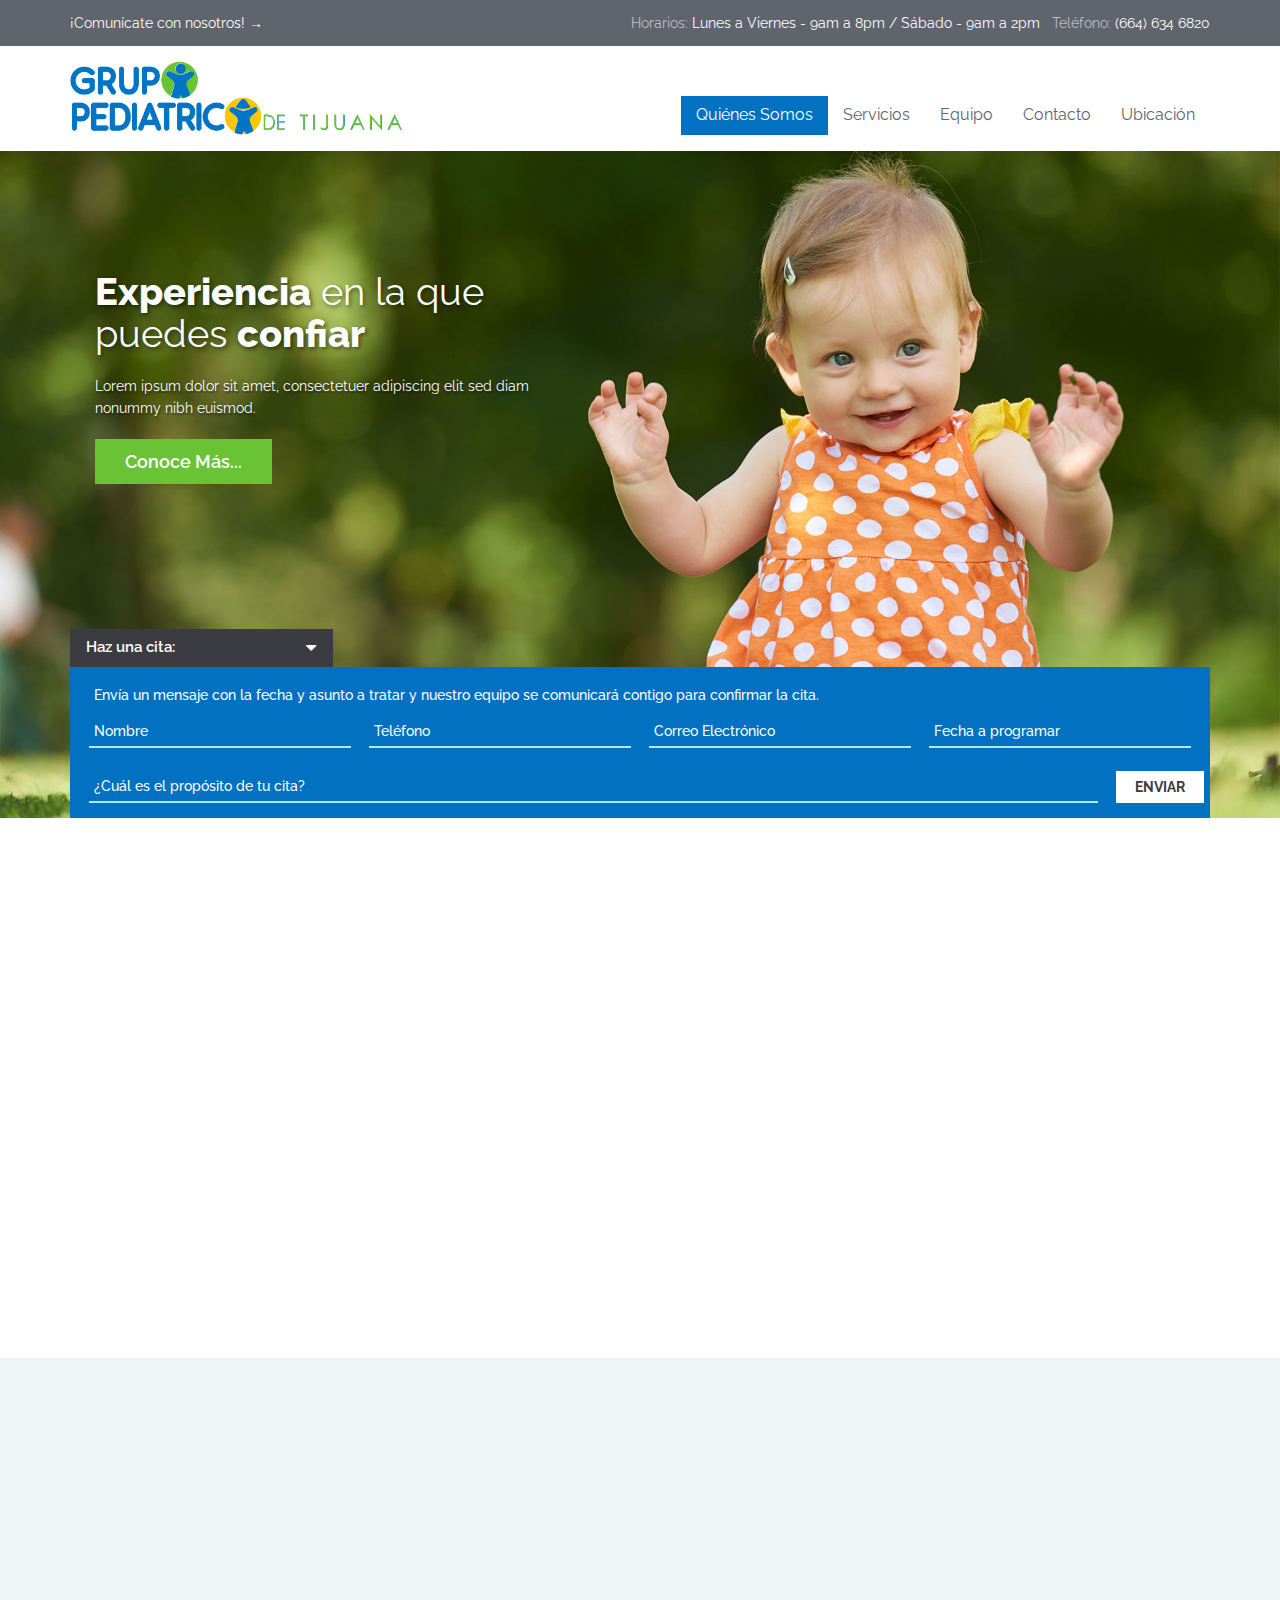
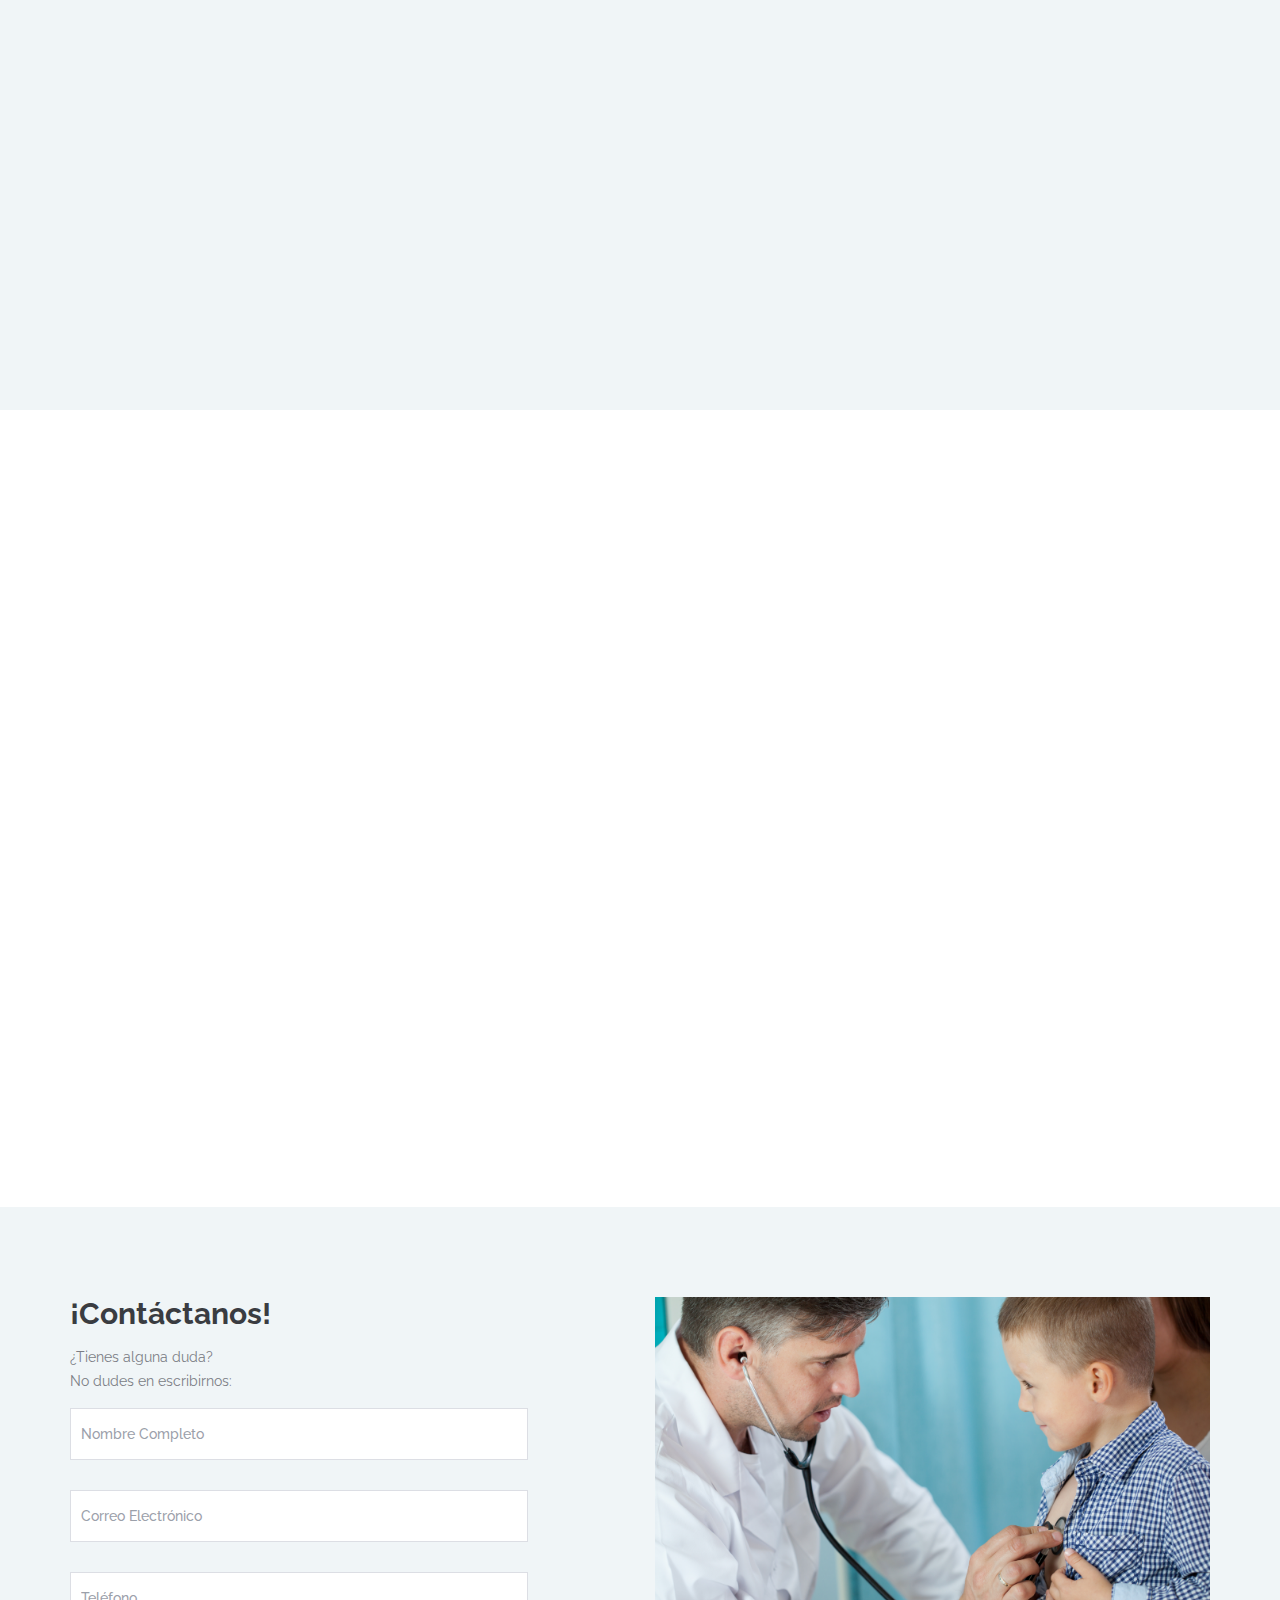
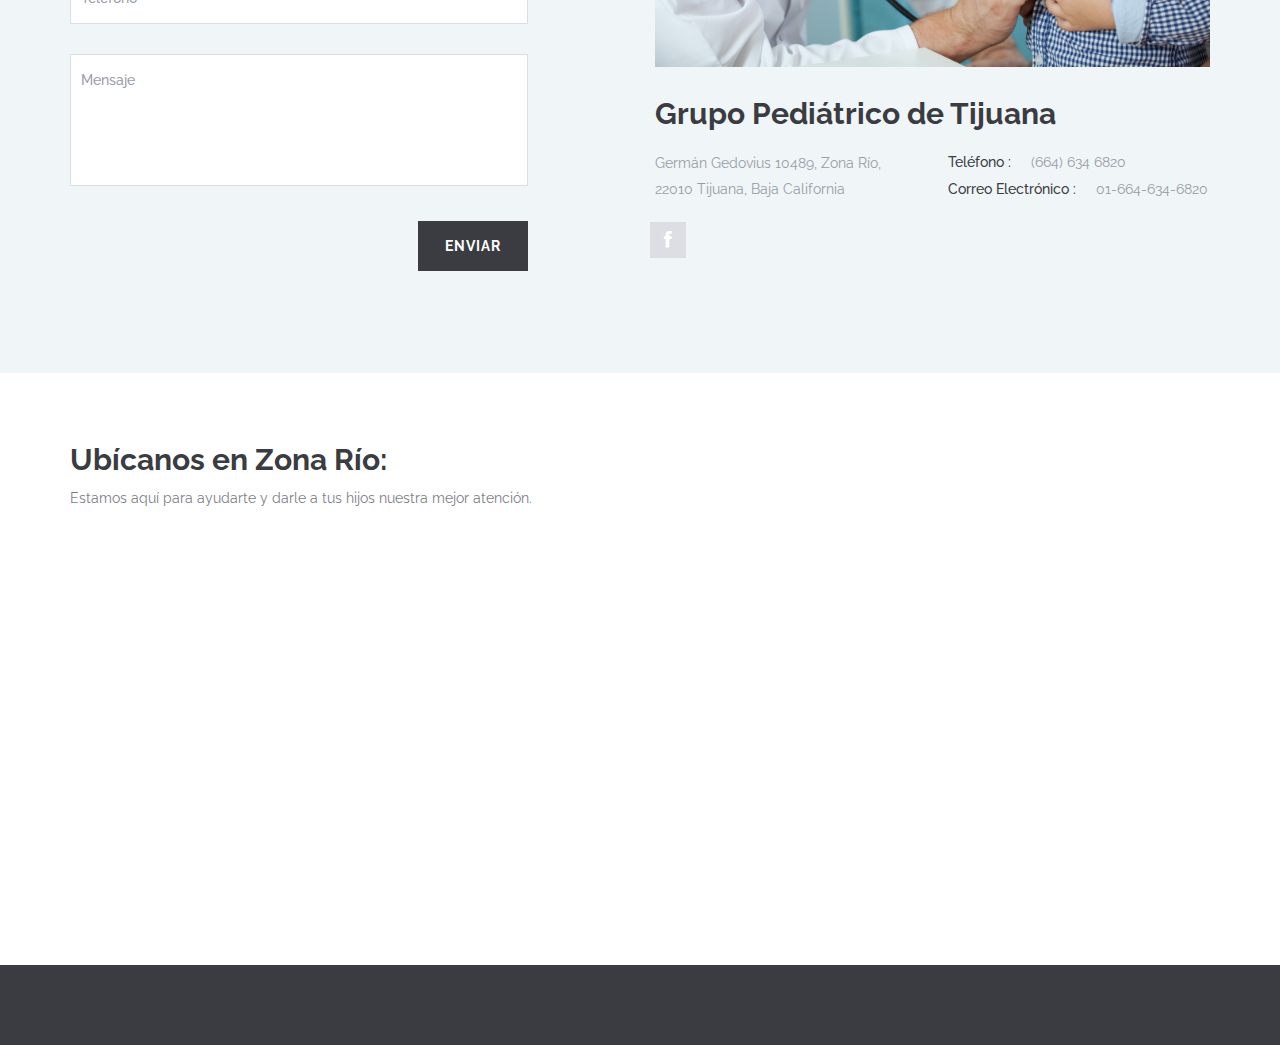
==== commit 0ff72870: "icon and class changes" ====
--- a/index.html
+++ b/index.html
@@ -5,7 +5,7 @@
     <meta charset="UTF-8">
 
     <!-- Title -->
-    <title>Medicalpress | Just another Website</title>
+    <title>Grupo Pediátrico de Tijuana</title>
 
     <!-- Define a view port to mobile devices to use - telling the browser to assume that
     the page is as wide as the device (width=device-width)
@@ -211,7 +211,7 @@
         <div class="row">
 
             <div class="col-md-4">
-                <div class="features-intro clearfix">
+                <div class="features-intro animated fadeInLeft clearfix">
                     <h2><span>Estamos preparados</span> para cualquier necesidad <span>de tu niño</span></h2>
                     <p>En Grupo Pediátrico de Tijuana tenemos el objetivo de proveer la mayor calidad en atención pediátrica en Tijuana y San Diego. Nos esforzamos por brindar el cuidado más profesional y con la mayor calidez humana.</p>
                     <a class="read-more" href="#home-doctors">¡Conoce a nuestro equipo!</a>
@@ -220,7 +220,7 @@
 
             <div class="col-md-8">
                 <div class="row">
-                    <div class="col-sm-6 single-feature">
+                    <div class="col-sm-6 single-feature animated fadeInUp">
                         <div class="row">
                             <div class="col-sm-3 icon-wrapper">
                                 <i class="fa fa-user-md fa-custom"></i>
@@ -232,7 +232,7 @@
                         </div>
                     </div>
 
-                    <div class="col-sm-6 single-feature">
+                    <div class="col-sm-6 single-feature animated fadeInUp">
                         <div class="row">
                             <div class="col-sm-3 icon-wrapper">
                                 <i class="fa fa-plus-square fa-custom"></i>
@@ -244,7 +244,7 @@
                         </div>
                     </div>
 
-                    <div class="col-sm-6 single-feature">
+                    <div class="col-sm-6 single-feature animated fadeInUp">
                         <div class="row">
                             <div class="col-sm-3 icon-wrapper">
                                 <i class="fa fa-medkit fa-custom"></i>
@@ -256,7 +256,7 @@
                         </div>
                     </div>
 
-                    <div class="col-sm-6 single-feature">
+                    <div class="col-sm-6 single-feature animated fadeInUp">
                         <div class="row">
                             <div class="col-sm-3 icon-wrapper">
                                 <i class="fa fa-stethoscope fa-custom"></i>
@@ -280,28 +280,34 @@
 <!--medical services start-->
 <div id="home-services" class="home-services clearfix">
     <div class="container">
-        <div class="slogan-section animated fadeInUp clearfix ae-animation-fadeInUp">
+        <div class="slogan-section animated fadeInUp clearfix">
             <h2>We are Offering <span>Reliable Services</span></h2>
             <p>Lorem ipsum dolor sit amet, consectetuer adipiscing elit, sed diam nonummy nibh euismod tincidunt ut laoreet dolore magna aliquam erat volutpat.</p>
         </div>
 
-        <div class="tab-main animated fadeInDown clearfix ae-animation-fadeInDown">
+        <div class="tab-main animated fadeInDown clearfix">
             <div class="row">
                 <div class="col-sm-4">
                     <div class="tab-title active">
-                        <h6>Dental Implants</h6>
+                        <h6>Consulta Médica</h6>
                     </div>
                     <div class="tab-title">
-                        <h6>Blood Bank</h6>
+                        <h6>Atención del Niño Sano</h6>
                     </div>
                     <div class="tab-title">
-                        <h6>Medicine Research</h6>
+                        <h6>Crecimiento y Desarrollo</h6>
                     </div>
                     <div class="tab-title">
-                        <h6>Pharmaceutical Advice</h6>
+                        <h6>Endoscopía</h6>
                     </div>
                     <div class="tab-title">
-                        <h6>Medical Counseling</h6>
+                        <h6>Pruebas de Función Respiratoria</h6>
+                    </div>
+                    <div class="tab-title">
+                        <h6>Vacunas</h6>
+                    </div>
+                    <div class="tab-title">
+                        <h6>Pruebas de Alergia</h6>
                     </div>
                 </div>
 
@@ -355,6 +361,32 @@
                                 </div>
                                 <div class="col-md-6">
                                     <h5><a href="services-advice.html">Pharmaceutical Advice</a></h5>
+                                    <p>Lorem ipsum dolor sit amet, consectetuer adipiscing elit, sed diam nonummy nibh euismod tincidunt ut laoreet dolore magna aliquam erat volutpat. Ut wisi enim ad minim veniam, quis nostrud exerci tation ullamcorper suscipit lobortis nisl ut aliquip…</p>
+                                </div>
+                            </div>
+                        </article>
+                        <article class="content clearfix hentry">
+                            <div class="row">
+                                <div class="col-md-6">
+                                    <figure>
+                                        <img src="images/temp-images/service-1-670x500.jpg" alt="service-1">
+                                    </figure>
+                                </div>
+                                <div class="col-md-6">
+                                    <h5><a href="services-counseling.html">Medical Counseling</a></h5>
+                                    <p>Lorem ipsum dolor sit amet, consectetuer adipiscing elit, sed diam nonummy nibh euismod tincidunt ut laoreet dolore magna aliquam erat volutpat. Ut wisi enim ad minim veniam, quis nostrud exerci tation ullamcorper suscipit lobortis nisl ut aliquip…</p>
+                                </div>
+                            </div>
+                        </article>
+                        <article class="content clearfix hentry">
+                            <div class="row">
+                                <div class="col-md-6">
+                                    <figure>
+                                        <img src="images/temp-images/service-1-670x500.jpg" alt="service-1">
+                                    </figure>
+                                </div>
+                                <div class="col-md-6">
+                                    <h5><a href="services-counseling.html">Medical Counseling</a></h5>
                                     <p>Lorem ipsum dolor sit amet, consectetuer adipiscing elit, sed diam nonummy nibh euismod tincidunt ut laoreet dolore magna aliquam erat volutpat. Ut wisi enim ad minim veniam, quis nostrud exerci tation ullamcorper suscipit lobortis nisl ut aliquip…</p>
                                 </div>
                             </div>
@@ -486,8 +518,7 @@
         <div class="row">
             <div class="col-lg-5 col-md-5 col-sm-6 ">
                 <h2>¡Contáctanos!</h2>
-                <p>Lorem ipsum dolor sit amet, consectetuer adipiscing elit,<br />
-                            magna aliquam erat volutpat. Ut wisi enim ad minim veniam</p>
+                <p>¿Tienes alguna duda?<br /> No dudes en escribirnos: </p>
                 <form id="contact_form" class="contact-form" action="contact_form_handler.php" method="post">
                     <input type="text" name="name" id="name" class="required" placeholder="Nombre Completo" title="¿Cuál es tu nombre completo?">
                     <input type="text" name="email" id="email" class="required email" placeholder="Correo Electrónico" title="¿Cuál es tu correo electrónico?">
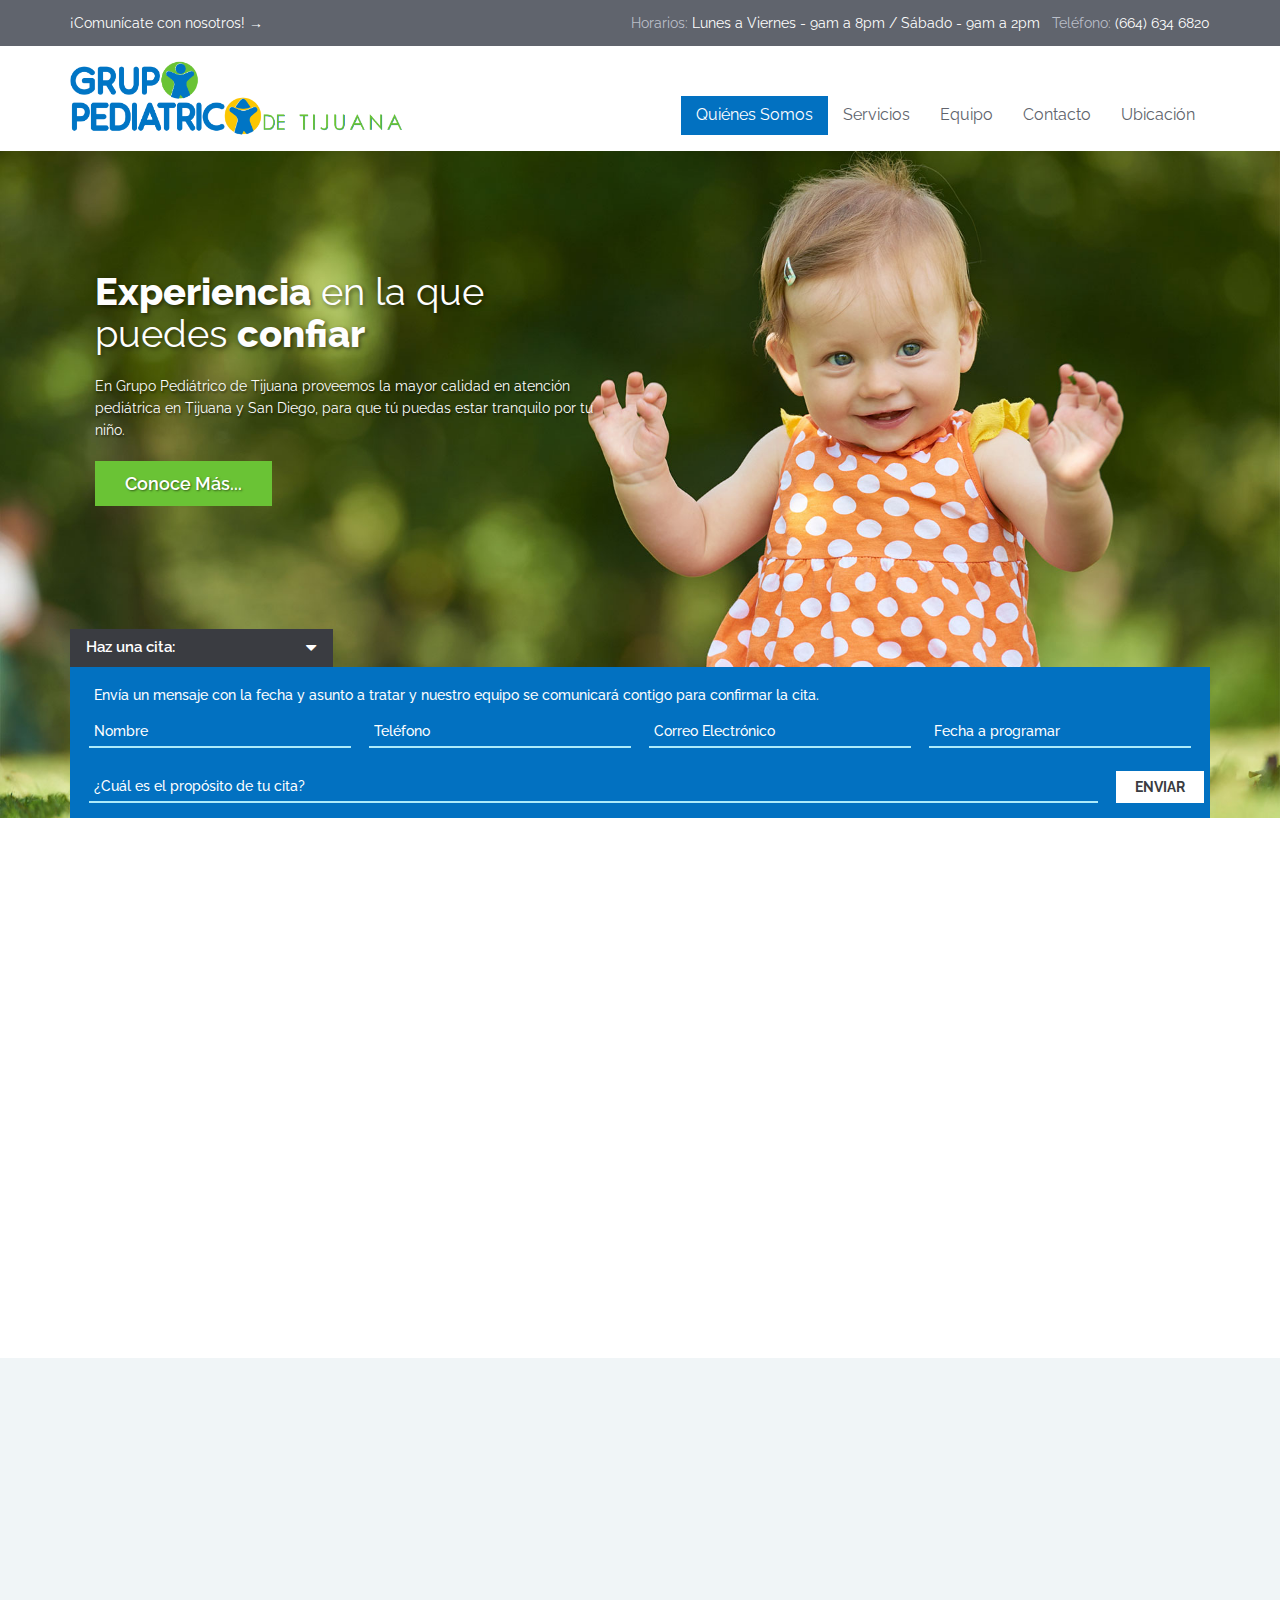
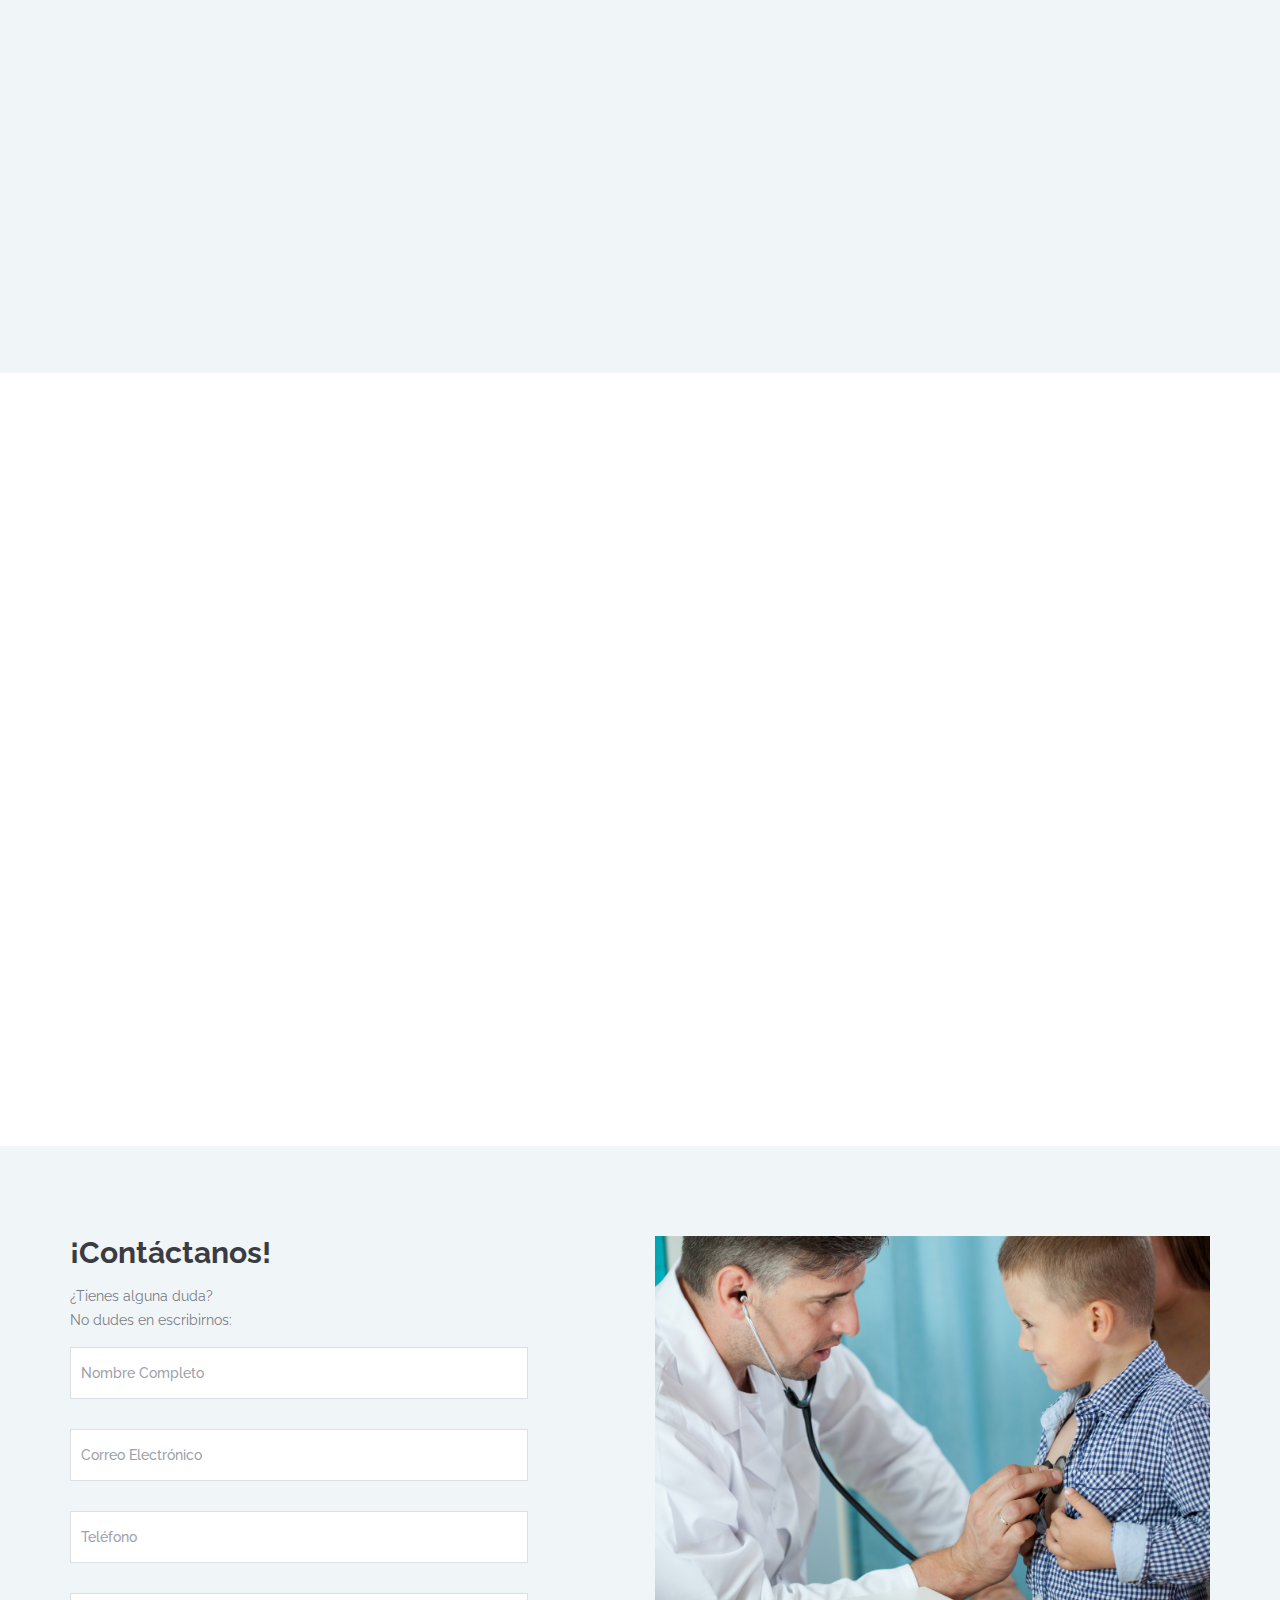
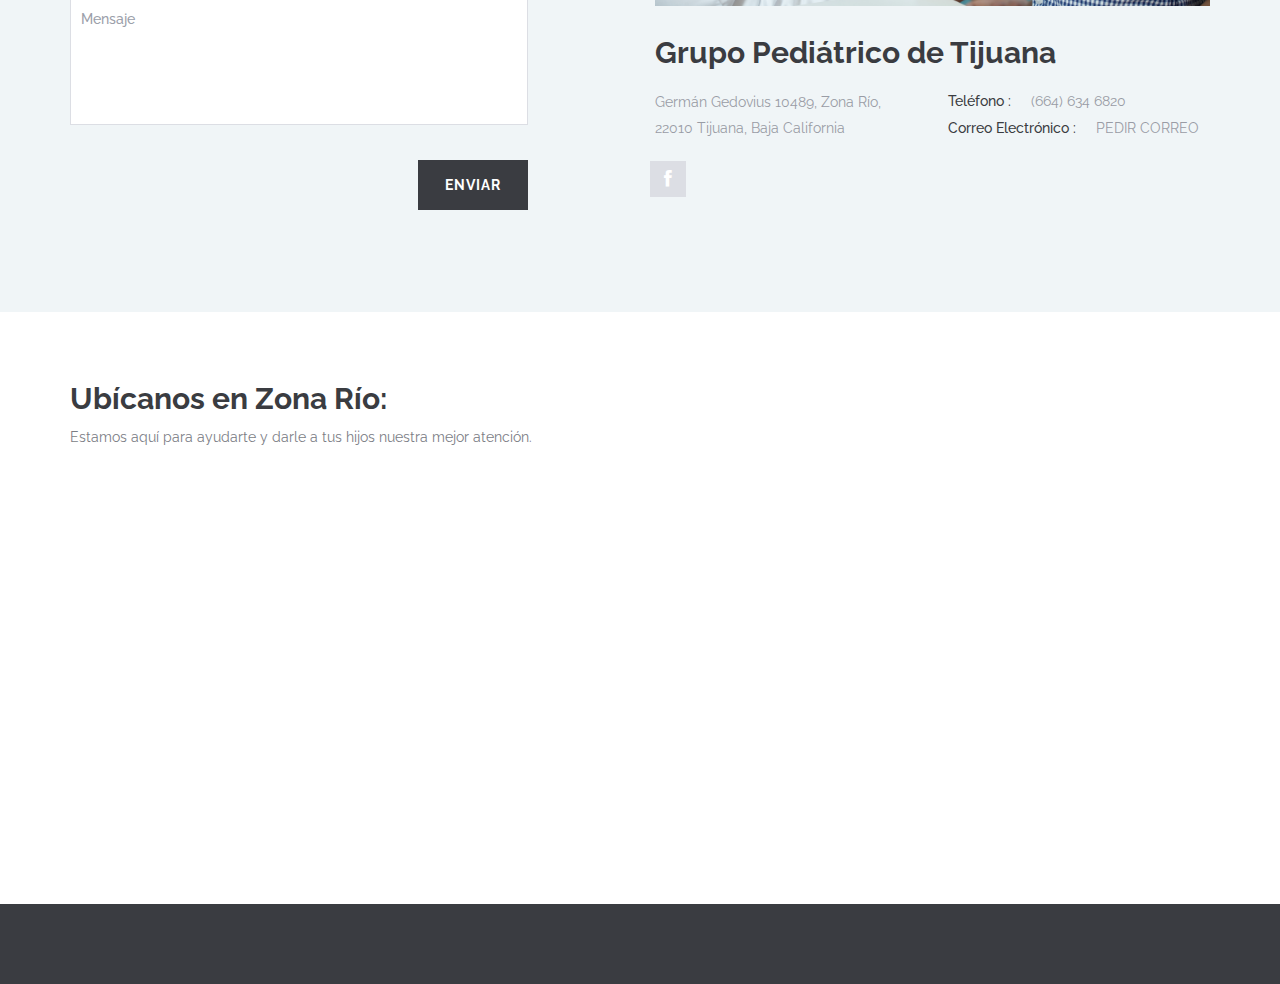
==== commit 6f6c2d79: "main layout complete" ====
--- a/index.html
+++ b/index.html
@@ -1,5 +1,4 @@
-<!DOCTYPE html>
-<html lang="en-US"><!--<![endif]-->
+<!DOCTYPE html> <html lang="en-US"><!--<![endif]-->
 <head>
     <!-- META TAGS -->
     <meta charset="UTF-8">
@@ -90,17 +89,6 @@
                 </li>
                 <li>
                     <a href="#home-services">Servicios</a>
-                    <!-- <ul>
-                        <li>
-                            <a href="doctors-four-columns.html">4 Columns Doctors</a>
-                        </li>
-                        <li>
-                            <a href="doctors-three-columns.html">3 Columns Doctors</a>
-                        </li>
-                        <li>
-                            <a href="doctors-two-columns.html">2 Columns Doctors</a>
-                        </li>
-                    </ul> -->
                 </li>
                 <li>
                     <a href="#home-doctors">Equipo</a>
@@ -129,8 +117,8 @@
                     <div class="container">
                         <div class="slide-content clearfix">
                             <h1><span>Experiencia</span> en la que puedes <span>confiar</span></h1>
-                            <p>Lorem ipsum dolor sit amet, consectetuer adipiscing elit sed diam nonummy nibh euismod.</p>
-                            <a class="slider-button" href="doctors-three-columns.html">Conoce Más...</a>
+                            <p>En Grupo Pediátrico de Tijuana proveemos la mayor calidad en atención pediátrica en Tijuana y San Diego, para que tú puedas estar tranquilo por tu niño.</p>
+                            <a class="slider-button" href="#home-features">Conoce Más...</a>
                         </div>
                     </div>
                 </div>
@@ -143,9 +131,9 @@
                 <div class="content-wrapper clearfix">
                     <div class="container">
                         <div class="slide-content clearfix ">
-                            <h1>We <span>Care</span> for <span>You</span></h1>
-                            <p>Lorem ipsum dolor sit amet, consectetuer adipiscing elit, sed diam nonummy nibh euismod tincidunt ut laoreet dolore magna aliquam erat volutpat.</p>
-                            <a class="slider-button" href="doctors-three-columns.html">Read More</a>
+                            <h1>El <span>cuidado</span> que tus hijos se <span>merecen</span></h1>
+                            <p>Nos esforzamos por brindar el cuidado más profesional y con la mayor calidez humana para que tu niño se sienta cómodo y esté sano y feliz.</p>
+                            <a class="slider-button" href="#contact-page">¡Haz tu cita ahora mismo!</a>
                         </div>
                     </div>
                 </div>
@@ -212,8 +200,8 @@
 
             <div class="col-md-4">
                 <div class="features-intro animated fadeInLeft clearfix">
-                    <h2><span>Estamos preparados</span> para cualquier necesidad <span>de tu niño</span></h2>
-                    <p>En Grupo Pediátrico de Tijuana tenemos el objetivo de proveer la mayor calidad en atención pediátrica en Tijuana y San Diego. Nos esforzamos por brindar el cuidado más profesional y con la mayor calidez humana.</p>
+                    <h2><span>Estamos preparados</span> para cualquier necesidad</h2>
+                    <p>Nuestros médicos pediátras son expertos en alergología, infectología, neumología, endoscopía pediátrica y enfermedades propias de la infancia y la adolescencia. Todas las necesidades de tu niño/a están cubiertas.</p>
                     <a class="read-more" href="#home-doctors">¡Conoce a nuestro equipo!</a>
                 </div>
             </div>
@@ -227,7 +215,7 @@
                             </div>
                             <div class="col-sm-9">
                                 <h3>Pediatría</h3>
-                                <p>Lorem ipsum dolor sit amet, consectetuer adipiscing elit, sed diam nonummy nibh euismod tincidunt ut laoreet dolore.</p>
+                                <p>El cuidado y atención constante a los niños es necesario para su sano desarrollo.</p>
                             </div>
                         </div>
                     </div>
@@ -239,7 +227,7 @@
                             </div>
                             <div class="col-sm-9">
                                 <h3>Alergología</h3>
-                                <p>Lorem ipsum dolor sit amet, consectetuer adipiscing elit, sed diam nonummy nibh euismod.</p>
+                                <p>Abordamos toda enfermedad alérgica que pudiera complicar el desarrollo adecuado de tu bebé o infante. Asma, dermatitis, alergias alimentarias, etc.</p>
                             </div>
                         </div>
                     </div>
@@ -251,7 +239,7 @@
                             </div>
                             <div class="col-sm-9">
                                 <h3>Infectología</h3>
-                                <p>Lorem ipsum dolor sit amet, consectetuer adipiscing elit, sed diam nonummy nibh euismod tincidunt ut laoreet dolore.</p>
+                                <p>Tratamos todo tipo de infecciones y trastornos inmunológicos desde el nacimiento a la adolescencia. Bacterias, virus, hongos, parásitos.</p>
                             </div>
                         </div>
                     </div>
@@ -263,7 +251,7 @@
                             </div>
                             <div class="col-sm-9">
                                 <h3>Neumología</h3>
-                                <p>Lorem ipsum dolor sit amet, consectetuer adipiscing elit, sed diam nonummy nibh euismod tincidunt ut laoreet dolore.</p>
+                                <p>Atendemos cualquier tipo de enfermedad del aparato respiratorio desde el diagnóstico, tratamiento y supervisión de la enfermedad.</p>
                             </div>
                         </div>
                     </div>
@@ -281,11 +269,11 @@
 <div id="home-services" class="home-services clearfix">
     <div class="container">
         <div class="slogan-section animated fadeInUp clearfix">
-            <h2>We are Offering <span>Reliable Services</span></h2>
-            <p>Lorem ipsum dolor sit amet, consectetuer adipiscing elit, sed diam nonummy nibh euismod tincidunt ut laoreet dolore magna aliquam erat volutpat.</p>
-        </div>
-
-        <div class="tab-main animated fadeInDown clearfix">
+            <h2>Nuestro compromiso es <span>Nyancat Nyan</span></h2>
+            <p>Nos esforzamos por brindar el cuidado más profesional y con la mayor calidez humana.</p>
+        </div>
+
+        <div class="tab-main animated fadeInUp clearfix">
             <div class="row">
                 <div class="col-sm-4">
                     <div class="tab-title active">
@@ -301,13 +289,7 @@
                         <h6>Endoscopía</h6>
                     </div>
                     <div class="tab-title">
-                        <h6>Pruebas de Función Respiratoria</h6>
-                    </div>
-                    <div class="tab-title">
                         <h6>Vacunas</h6>
-                    </div>
-                    <div class="tab-title">
-                        <h6>Pruebas de Alergia</h6>
                     </div>
                 </div>
 
@@ -317,11 +299,11 @@
                             <div class="row">
                                 <div class="col-md-6">
                                     <figure>
-                                        <img  src="images/temp-images/service-3-670x500.jpg" alt="service-3">
+                                        <img  src="images/temp-images/servicio-1.jpg" alt="service-3">
                                     </figure>
                                 </div>
                                 <div class="col-md-6">
-                                    <h5><a href="services-dental.html" rel="bookmark">Dental Implants</a></h5>
+                                    <h5>Consulta Médica</h5>
                                     <p>Lorem ipsum dolor sit amet, consectetuer adipiscing elit, sed diam nonummy nibh euismod tincidunt ut laoreet dolore magna aliquam erat volutpat. Ut wisi enim ad minim veniam, quis nostrud exerci tation ullamcorper suscipit lobortis nisl ut aliquip…</p>
                                 </div>
                             </div>
@@ -334,7 +316,7 @@
                                     </figure>
                                 </div>
                                 <div class="col-md-6">
-                                    <h5><a href="services-blood.html" rel="bookmark">Blood Bank</a></h5>
+                                    <h5>Atención del Niño Sano</h5>
                                     <p>Lorem ipsum dolor sit amet, consectetuer adipiscing elit, sed diam nonummy nibh euismod tincidunt ut laoreet dolore magna aliquam erat volutpat. Ut wisi enim ad minim veniam, quis nostrud exerci tation ullamcorper suscipit lobortis nisl ut aliquip…</p>
                                 </div>
                             </div>
@@ -343,11 +325,11 @@
                             <div class="row">
                                 <div class="col-md-6">
                                     <figure>
-                                        <img src="images/temp-images/service-5-670x500.jpg"  alt="service-5">
+                                        <img src="images/temp-images/servicio-2.jpg"  alt="service-5">
                                     </figure>
                                 </div>
                                 <div class="col-md-6">
-                                    <h5><a href="services-research.html">Medicine Research</a></h5>
+                                    <h5>Crecimiento y Desarrollo</h5>
                                     <p>Lorem ipsum dolor sit amet, consectetuer adipiscing elit, sed diam nonummy nibh euismod tincidunt ut laoreet dolore magna aliquam erat volutpat. Ut wisi enim ad minim veniam, quis nostrud exerci tation ullamcorper suscipit lobortis nisl ut aliquip…</p>
                                 </div>
                             </div>
@@ -360,7 +342,7 @@
                                     </figure>
                                 </div>
                                 <div class="col-md-6">
-                                    <h5><a href="services-advice.html">Pharmaceutical Advice</a></h5>
+                                    <h5>Endoscopía</h5>
                                     <p>Lorem ipsum dolor sit amet, consectetuer adipiscing elit, sed diam nonummy nibh euismod tincidunt ut laoreet dolore magna aliquam erat volutpat. Ut wisi enim ad minim veniam, quis nostrud exerci tation ullamcorper suscipit lobortis nisl ut aliquip…</p>
                                 </div>
                             </div>
@@ -373,33 +355,7 @@
                                     </figure>
                                 </div>
                                 <div class="col-md-6">
-                                    <h5><a href="services-counseling.html">Medical Counseling</a></h5>
-                                    <p>Lorem ipsum dolor sit amet, consectetuer adipiscing elit, sed diam nonummy nibh euismod tincidunt ut laoreet dolore magna aliquam erat volutpat. Ut wisi enim ad minim veniam, quis nostrud exerci tation ullamcorper suscipit lobortis nisl ut aliquip…</p>
-                                </div>
-                            </div>
-                        </article>
-                        <article class="content clearfix hentry">
-                            <div class="row">
-                                <div class="col-md-6">
-                                    <figure>
-                                        <img src="images/temp-images/service-1-670x500.jpg" alt="service-1">
-                                    </figure>
-                                </div>
-                                <div class="col-md-6">
-                                    <h5><a href="services-counseling.html">Medical Counseling</a></h5>
-                                    <p>Lorem ipsum dolor sit amet, consectetuer adipiscing elit, sed diam nonummy nibh euismod tincidunt ut laoreet dolore magna aliquam erat volutpat. Ut wisi enim ad minim veniam, quis nostrud exerci tation ullamcorper suscipit lobortis nisl ut aliquip…</p>
-                                </div>
-                            </div>
-                        </article>
-                        <article class="content clearfix hentry">
-                            <div class="row">
-                                <div class="col-md-6">
-                                    <figure>
-                                        <img src="images/temp-images/service-1-670x500.jpg" alt="service-1">
-                                    </figure>
-                                </div>
-                                <div class="col-md-6">
-                                    <h5><a href="services-counseling.html">Medical Counseling</a></h5>
+                                    <h5>Vacunas</h5>
                                     <p>Lorem ipsum dolor sit amet, consectetuer adipiscing elit, sed diam nonummy nibh euismod tincidunt ut laoreet dolore magna aliquam erat volutpat. Ut wisi enim ad minim veniam, quis nostrud exerci tation ullamcorper suscipit lobortis nisl ut aliquip…</p>
                                 </div>
                             </div>
@@ -420,7 +376,7 @@
     <div class="container">
         <div class="slogan-section animated fadeInUp clearfix">
             <h2>Conoce a nuestro <span>Equipo de Especialistas</span></h2>
-            <p>Nuestros médicos pediátras son expertos en alergología, infectología, neumología, endoscopía pediátrica y enfermedades propias de la infancia y la adolescencia. Miembros de nuestro staff médico son pioneros en el campo de la pediatrìa y han tratado el mayor número de pacientes en la zona San Diego-Tijuana.</p>
+            <p>Miembros de nuestro staff médico son pioneros en el campo de la pediatrìa y han tratado el mayor número de pacientes en la zona San Diego-Tijuana.</p>
         </div>
 
         <div class="row">
@@ -548,7 +504,7 @@
                                     <strong>Teléfono :</strong>(664) 634 6820
                                 </p>
                                 <p>
-                                    <strong>Correo Electrónico :</strong>01-664-634-6820
+                                    <strong>Correo Electrónico :</strong>PEDIR CORREO
                                 </p>
                             </div>
                         </div>
--- a/css/main.css
+++ b/css/main.css
@@ -795,6 +795,7 @@
   text-decoration: none;
   background-color: #6ac335;
   color: #ffffff;
+  text-shadow: 1px 1px 2px rgba(0,0,0,0.5);
 }
 .home-slider .slide-content .slider-button:hover {
   background-color: #3a3c41;
@@ -1076,6 +1077,7 @@
   padding: 15px 30px;
   text-transform: uppercase;
   font-size: 16px;
+  text-shadow: 1px 1px 2px rgba(0,0,0,0.5);
 }
 .home-features .features-intro .read-more:hover {
   background-color: #3a3c41;
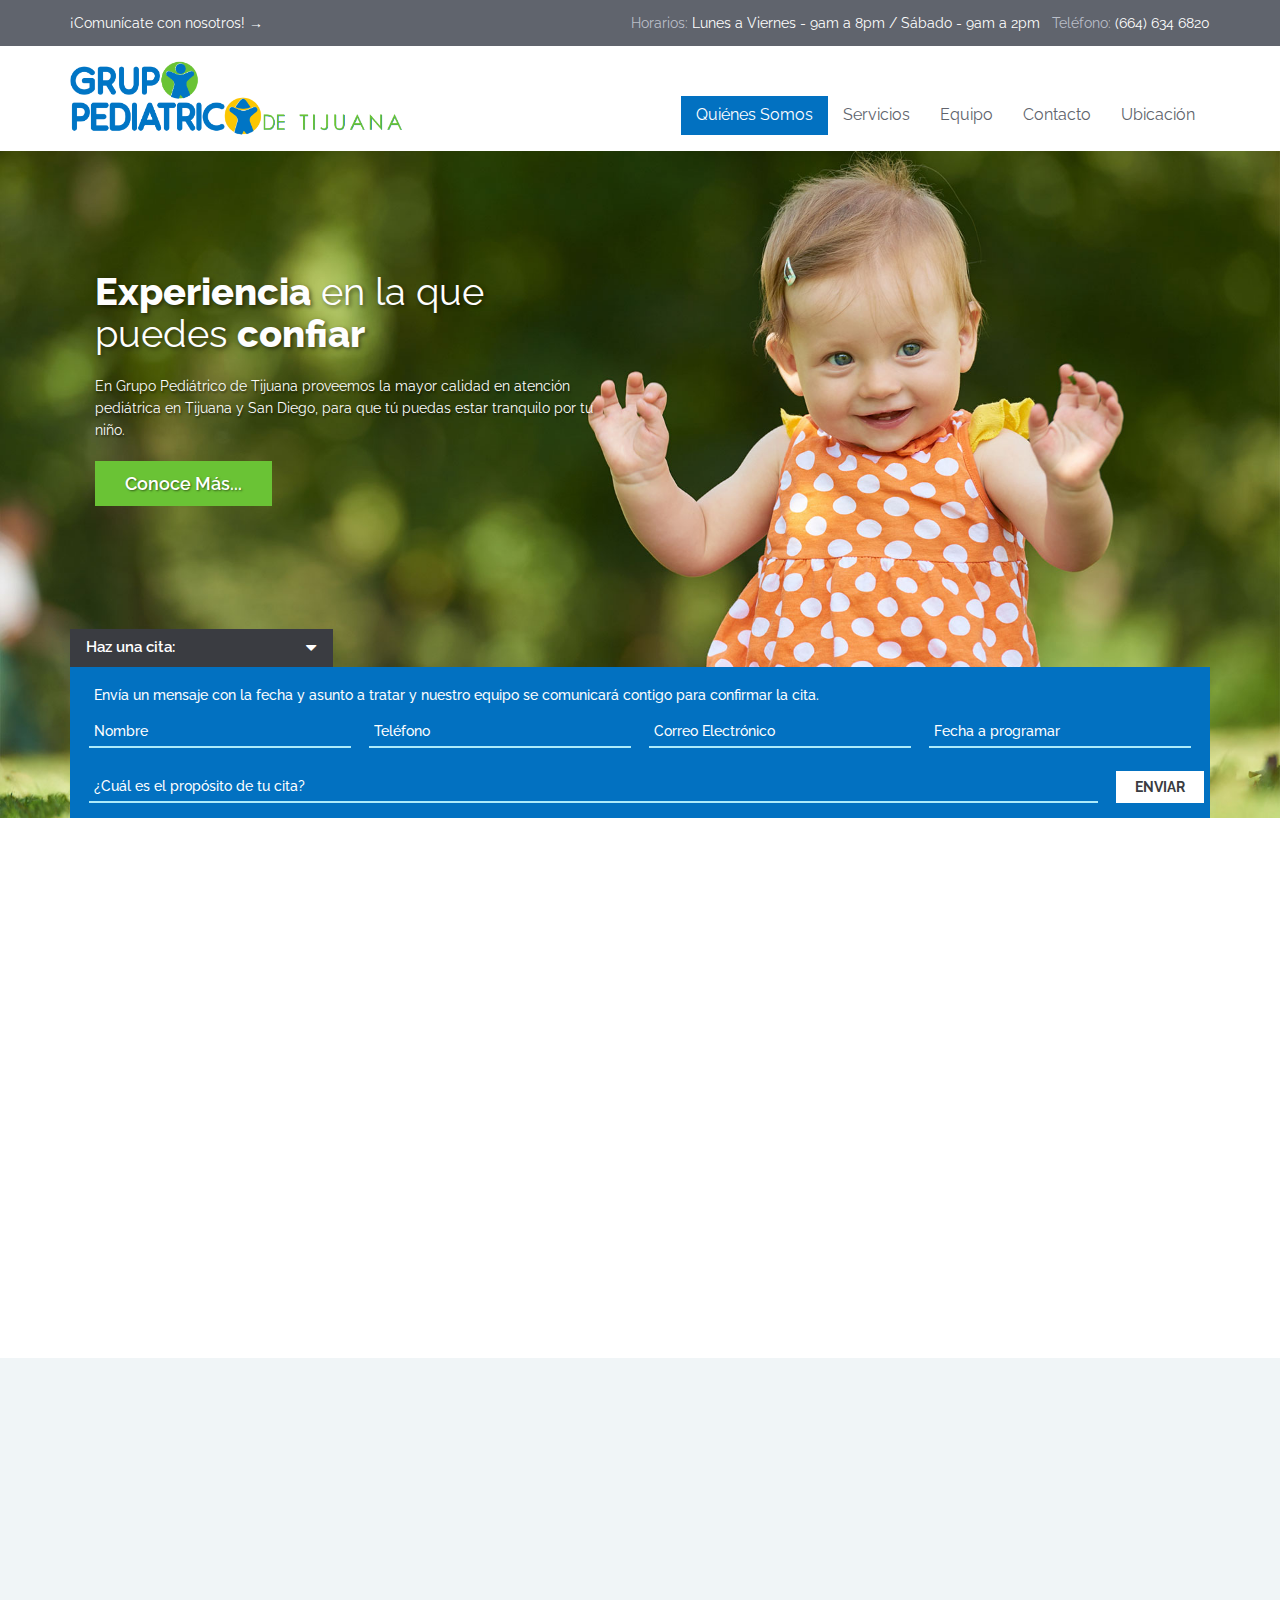
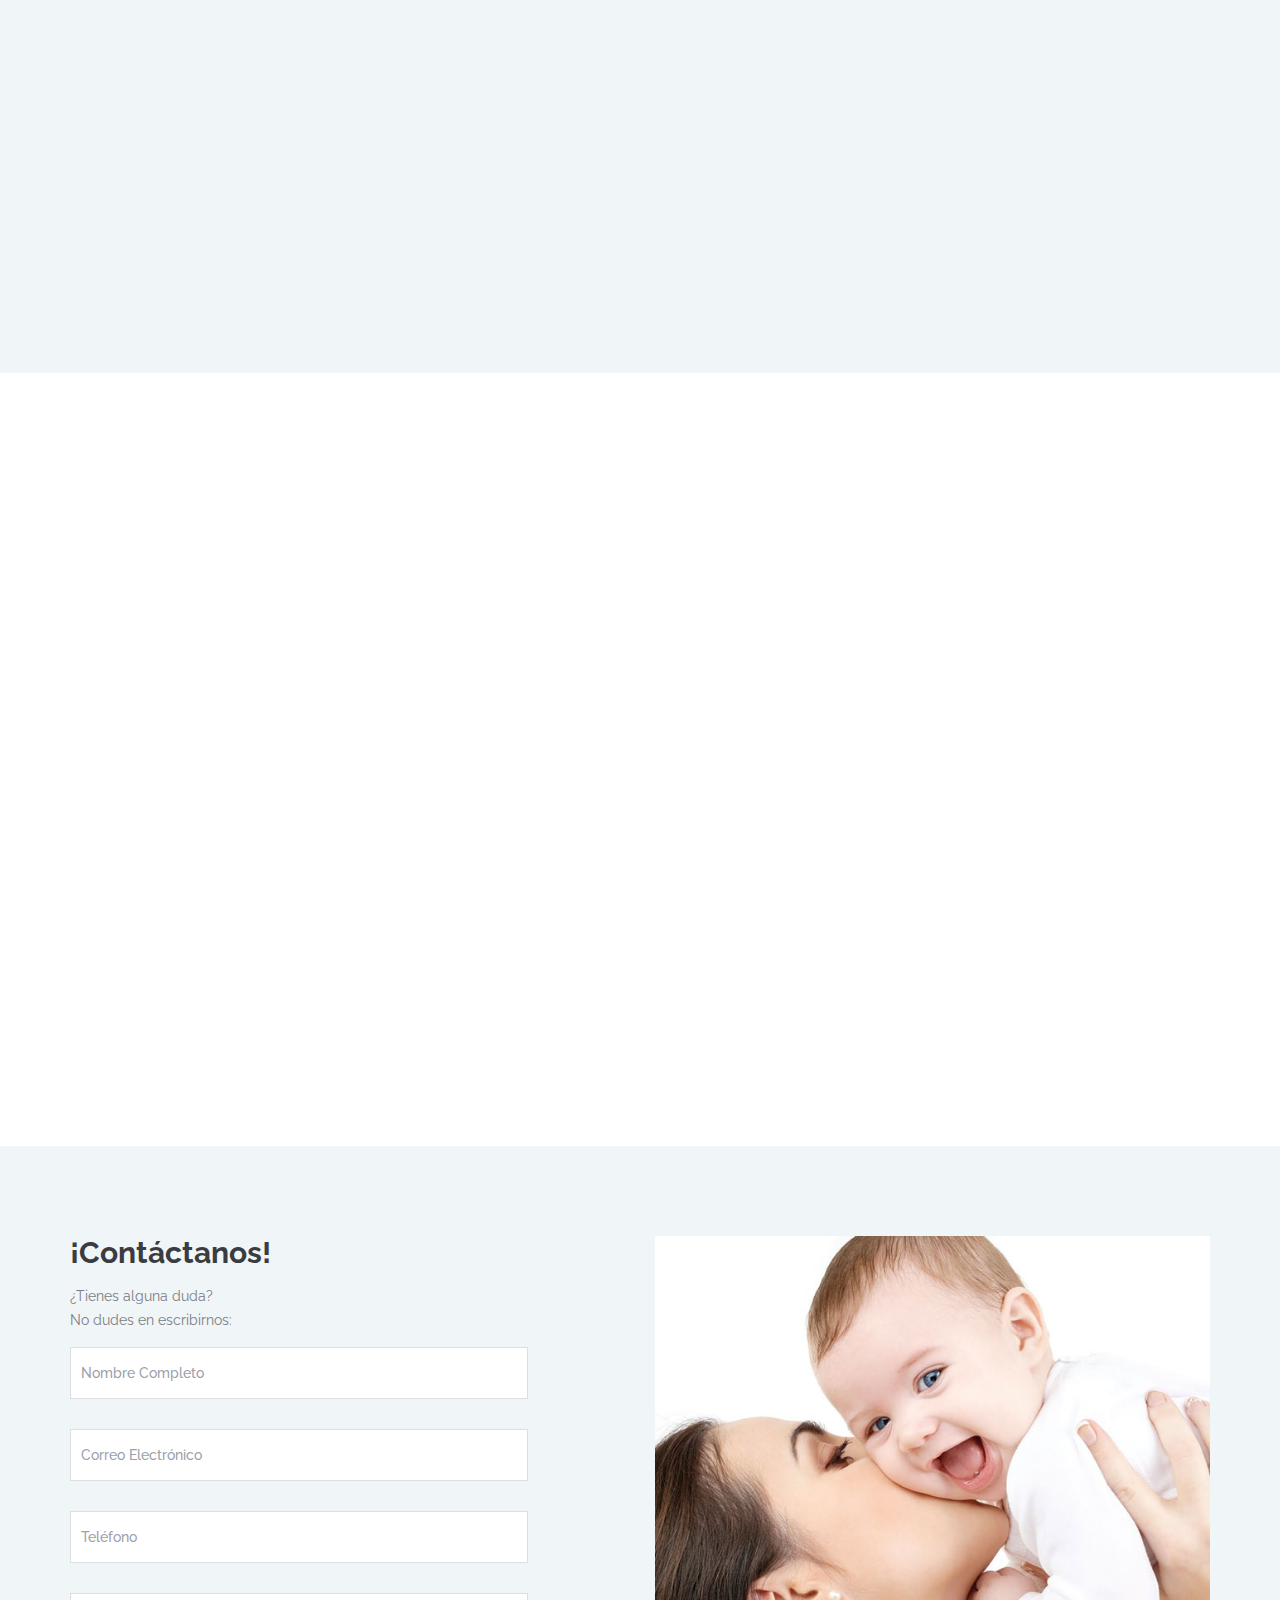
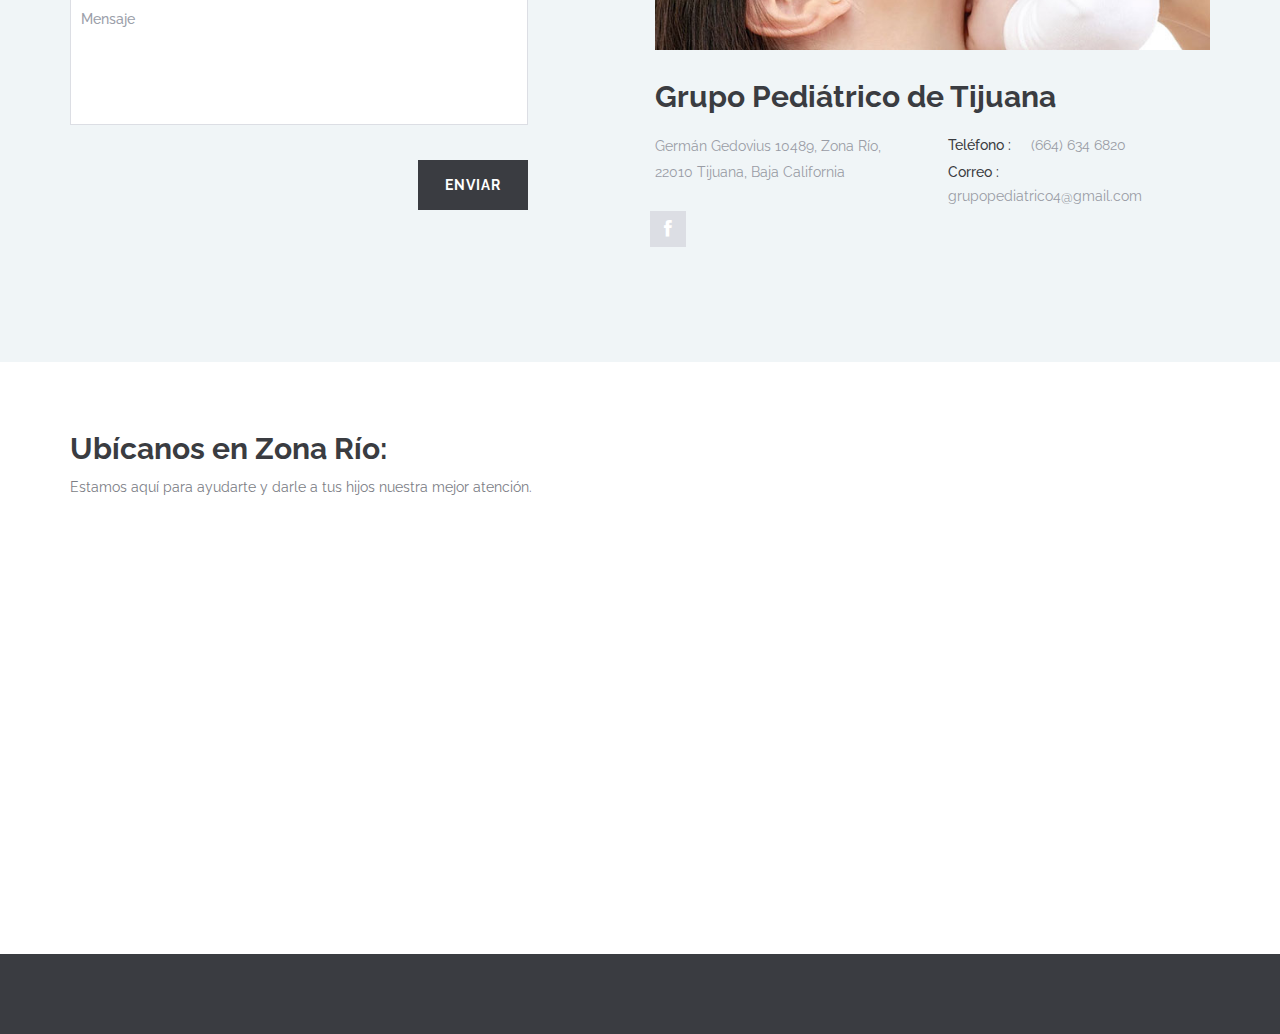
==== commit ea8d0960: "uplodaded for client revision" ====
--- a/index.html
+++ b/index.html
@@ -269,24 +269,24 @@
 <div id="home-services" class="home-services clearfix">
     <div class="container">
         <div class="slogan-section animated fadeInUp clearfix">
-            <h2>Nuestro compromiso es <span>Nyancat Nyan</span></h2>
-            <p>Nos esforzamos por brindar el cuidado más profesional y con la mayor calidez humana.</p>
+            <h2>Cuidamos de lo que<span> más te importa</span></h2>
+            <p>Nos enfocamos en brindar una atención integral al niño, ofreciendo servicios para todo tipo de malestar.</p>
         </div>
 
         <div class="tab-main animated fadeInUp clearfix">
             <div class="row">
                 <div class="col-sm-4">
                     <div class="tab-title active">
-                        <h6>Consulta Médica</h6>
-                    </div>
-                    <div class="tab-title">
-                        <h6>Atención del Niño Sano</h6>
+                        <h6>Consulta Médica y Atención al Niño Sano</h6>
                     </div>
                     <div class="tab-title">
                         <h6>Crecimiento y Desarrollo</h6>
                     </div>
                     <div class="tab-title">
                         <h6>Endoscopía</h6>
+                    </div>
+                    <div class="tab-title">
+                        <h6>Pruebas de Alergias y Resporatorias</h6>
                     </div>
                     <div class="tab-title">
                         <h6>Vacunas</h6>
@@ -299,11 +299,11 @@
                             <div class="row">
                                 <div class="col-md-6">
                                     <figure>
-                                        <img  src="images/temp-images/servicio-1.jpg" alt="service-3">
+                                        <img  src="images/temp-images/servicio-1.jpg">
                                     </figure>
                                 </div>
                                 <div class="col-md-6">
-                                    <h5>Consulta Médica</h5>
+                                    <h5>Consulta Médica y Atención al Niño Sano</h5>
                                     <p>Lorem ipsum dolor sit amet, consectetuer adipiscing elit, sed diam nonummy nibh euismod tincidunt ut laoreet dolore magna aliquam erat volutpat. Ut wisi enim ad minim veniam, quis nostrud exerci tation ullamcorper suscipit lobortis nisl ut aliquip…</p>
                                 </div>
                             </div>
@@ -312,11 +312,11 @@
                             <div class="row">
                                 <div class="col-md-6">
                                     <figure>
-                                        <img src="images/temp-images/service-2-670x500.jpg" alt="service-2">
+                                        <img src="images/temp-images/servicio-2.jpg" >
                                     </figure>
                                 </div>
                                 <div class="col-md-6">
-                                    <h5>Atención del Niño Sano</h5>
+                                    <h5>Crecimiento y Desarrollo</h5>
                                     <p>Lorem ipsum dolor sit amet, consectetuer adipiscing elit, sed diam nonummy nibh euismod tincidunt ut laoreet dolore magna aliquam erat volutpat. Ut wisi enim ad minim veniam, quis nostrud exerci tation ullamcorper suscipit lobortis nisl ut aliquip…</p>
                                 </div>
                             </div>
@@ -325,11 +325,11 @@
                             <div class="row">
                                 <div class="col-md-6">
                                     <figure>
-                                        <img src="images/temp-images/servicio-2.jpg"  alt="service-5">
+                                        <img src="images/temp-images/servicio-3.jpg" >
                                     </figure>
                                 </div>
                                 <div class="col-md-6">
-                                    <h5>Crecimiento y Desarrollo</h5>
+                                    <h5>Endoscopía</h5>
                                     <p>Lorem ipsum dolor sit amet, consectetuer adipiscing elit, sed diam nonummy nibh euismod tincidunt ut laoreet dolore magna aliquam erat volutpat. Ut wisi enim ad minim veniam, quis nostrud exerci tation ullamcorper suscipit lobortis nisl ut aliquip…</p>
                                 </div>
                             </div>
@@ -338,11 +338,11 @@
                             <div class="row">
                                 <div class="col-md-6">
                                     <figure>
-                                        <img src="images/temp-images/service-4-670x500.jpg"  alt="service-4">
+                                        <img src="images/temp-images/servicio-4.jpg" >
                                     </figure>
                                 </div>
                                 <div class="col-md-6">
-                                    <h5>Endoscopía</h5>
+                                    <h5>Pruebas de Alergias y Resporatorias</h5>
                                     <p>Lorem ipsum dolor sit amet, consectetuer adipiscing elit, sed diam nonummy nibh euismod tincidunt ut laoreet dolore magna aliquam erat volutpat. Ut wisi enim ad minim veniam, quis nostrud exerci tation ullamcorper suscipit lobortis nisl ut aliquip…</p>
                                 </div>
                             </div>
@@ -351,7 +351,7 @@
                             <div class="row">
                                 <div class="col-md-6">
                                     <figure>
-                                        <img src="images/temp-images/service-1-670x500.jpg" alt="service-1">
+                                        <img src="images/temp-images/servicio-5.jpg" >
                                     </figure>
                                 </div>
                                 <div class="col-md-6">
@@ -504,7 +504,7 @@
                                     <strong>Teléfono :</strong>(664) 634 6820
                                 </p>
                                 <p>
-                                    <strong>Correo Electrónico :</strong>PEDIR CORREO
+                                    <strong>Correo :</strong>grupopediatrico4@gmail.com
                                 </p>
                             </div>
                         </div>
--- a/css/main.css
+++ b/css/main.css
@@ -1652,7 +1652,7 @@
 /*------------------------------------------------------*/
 .doctors-posts {
   padding-top: 40px;
-  padding-bottom: 100px;
+  padding-bottom: 0px;
   /* Doctor Social Icons */
 }
 .doctors-posts .text-left {
@@ -1665,6 +1665,9 @@
 .doctors-posts .common-doctor figure {
   overflow: hidden;
 }
+.doctors-posts .common-doctor figure img{
+  width: 100%;
+}
 .doctors-posts .common-doctor h5 {
   margin: 0 0 20px;
 }
@@ -1673,6 +1676,9 @@
 }
 .doctors-posts .common-doctor .for-border {
   margin-bottom: 20px;
+  background: none; 
+  border-bottom: 1px solid #ccc;
+  height: 0px;
 }
 .doctors-posts .common-doctor p {
   margin-bottom: 20px;
